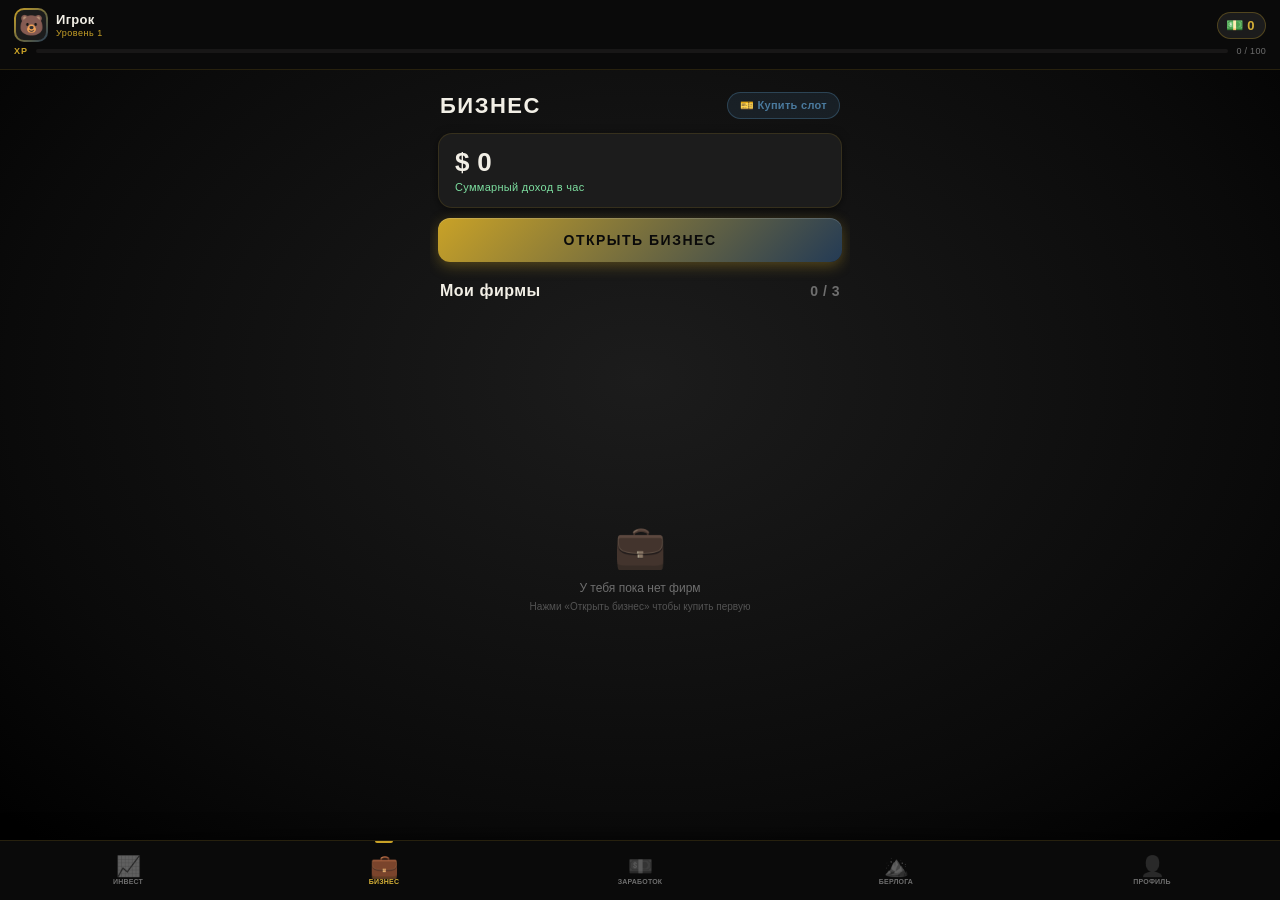
==== business.html @ 8cccb7a0 "Update business.html" ====
<!DOCTYPE html>
<html lang="ru">
<head>
    <meta charset="UTF-8">
    <meta name="viewport" content="width=device-width, initial-scale=1.0, maximum-scale=1.0, user-scalable=no, viewport-fit=cover">
    <title>Бизнес — Лохматый клуб</title>
    <link rel="stylesheet" href="style.css?v=7">
</head>
<body>
    <div id="app">
        <!-- TOP PANEL -->
        <header id="top-panel">
            <div class="top-row">
                <div class="player-info">
                    <div class="avatar">
                        <div class="avatar-inner">🐻</div>
                    </div>
                    <div class="player-name-level">
                        <div class="player-name" id="player-name">Игрок</div>
                        <div class="player-level" id="player-level">Уровень 1</div>
                    </div>
                </div>
                <div class="balance-badge-group">
                    <div class="balance-badge">
                        <span class="wallet-icon">💵</span>
                        <span class="balance-value" id="balance-value">0</span>
                    </div>
                </div>
            </div>
            <div class="xp-row">
                <span class="xp-label">XP</span>
                <div class="xp-bar">
                    <div class="xp-bar-fill" id="xp-fill"></div>
                </div>
                <span class="xp-text" id="xp-text">0 / 100</span>
            </div>
        </header>

        <!-- CONTENT AREA -->
        <main id="content">
            <div id="screen-business" class="screen-content business-screen">

                <div class="biz-header">
                    <div class="biz-title">Бизнес</div>
                    <button class="biz-slot-btn" id="biz-slot-btn">🎫 Купить слот</button>
                </div>

                <div class="biz-income-card">
                    <div class="biz-income-value" id="biz-income">$ 0</div>
                    <div class="biz-income-label">Суммарный доход в час</div>
                </div>

                <button class="biz-open-btn" id="biz-open-btn">Открыть бизнес</button>

                <div class="biz-my-header">
                    <div class="biz-my-title">Мои фирмы</div>
                    <div class="biz-my-count" id="biz-my-count">0 / 3</div>
                </div>

                <div class="biz-companies" id="biz-companies"></div>

            </div>
        </main>

        <!-- BOTTOM NAV -->
        <nav id="bottom-nav">
            <button class="nav-item" data-screen="invest" aria-label="Инвестиции">
                <span class="nav-emoji">📈</span>
                <span class="nav-label">Инвест</span>
            </button>
            <button class="nav-item active" data-screen="business" aria-label="Бизнес">
                <span class="nav-emoji">💼</span>
                <span class="nav-label">Бизнес</span>
            </button>
            <button class="nav-item" data-screen="earn" aria-label="Заработок">
                <span class="nav-emoji">💵</span>
                <span class="nav-label">Заработок</span>
            </button>
            <button class="nav-item" data-screen="berloga" aria-label="Берлога">
                <span class="nav-emoji">🏔️</span>
                <span class="nav-label">Берлога</span>
            </button>
            <button class="nav-item" data-screen="profile" aria-label="Профиль">
                <span class="nav-emoji">👤</span>
                <span class="nav-label">Профиль</span>
            </button>
        </nav>

        <!-- MODAL: CATALOG -->
        <div class="modal-overlay hidden" id="modal-catalog">
            <div class="modal-sheet">
                <div class="modal-header">
                    <div class="modal-title">Открыть бизнес</div>
                    <button class="modal-close" data-close="modal-catalog">✕</button>
                </div>
                <div class="modal-body" id="catalog-list"></div>
            </div>
        </div>

        <!-- MODAL: SLOTS -->
        <div class="modal-overlay hidden" id="modal-slots">
            <div class="modal-sheet">
                <div class="modal-header">
                    <div class="modal-title">Слоты для бизнеса</div>
                    <button class="modal-close" data-close="modal-slots">✕</button>
                </div>
                <div class="modal-body">
                    <div class="slot-info">
                        <div class="slot-info-row">
                            <span>Занято слотов</span>
                            <strong id="slot-used">0 / 3</strong>
                        </div>
                        <div class="slot-info-row">
                            <span>Следующий слот</span>
                            <strong id="slot-next-price">$ 10 000</strong>
                        </div>
                    </div>
                    <button class="slot-buy-btn" id="slot-buy-btn">Купить слот</button>
                </div>
            </div>
        </div>

        <!-- MODAL: UPGRADE -->
        <div class="modal-overlay hidden" id="modal-upgrade">
            <div class="modal-sheet">
                <div class="modal-header">
                    <div class="modal-title" id="upg-title">Фирма</div>
                    <button class="modal-close" data-close="modal-upgrade">✕</button>
                </div>
                <div class="modal-body" id="upg-body"></div>
            </div>
        </div>

    </div>

    <script>
        (function() {
            const PLAYER_KEY = 'lokhmaty_player_v1';
            const BIZ_KEY = 'lokhmaty_business_v2';

            const BUSINESSES = {
                shawarma: {
                    id: 'shawarma', name: 'Шаурмичная', emoji: '🌯', type: 'Общепит',
                    price: 5000, income: 50, maxLevel: 10,
                    upgradeCostMult: 2.2, incomeMult: 1.7,
                },
                taxi: {
                    id: 'taxi', name: 'Таксопарк', emoji: '🚖', type: 'Транспорт',
                    price: 25000, income: 200, maxLevel: 10,
                    upgradeCostMult: 2.2, incomeMult: 1.75,
                },
                hotel: {
                    id: 'hotel', name: 'Отель', emoji: '🏨', type: 'Недвижимость',
                    price: 150000, income: 1200, maxLevel: 10,
                    upgradeCostMult: 2.2, incomeMult: 1.8,
                },
                oil: {
                    id: 'oil', name: 'Нефтевышка', emoji: '🛢️', type: 'Промышленность',
                    price: 800000, income: 6000, maxLevel: 10,
                    upgradeCostMult: 2.2, incomeMult: 1.85,
                },
                it: {
                    id: 'it', name: 'IT-Корпорация', emoji: '💻', type: 'Технологии',
                    price: 5000000, income: 35000, maxLevel: 10,
                    upgradeCostMult: 2.2, incomeMult: 1.9,
                },
            };

            const BASE_SLOTS = 3;
            const MAX_SLOTS = 10;
            function slotPrice(currentSlots) {
                const extra = currentSlots - BASE_SLOTS;
                return 10000 * Math.pow(5, extra);
            }

            const MAX_ACCUM_HOURS = 4;

            function cumulativeXp(level) {
                let total = 0;
                for (let i = 1; i < level; i++) total += i * 100;
                return total;
            }
            function getLevelInfo(totalXp) {
                let level = 1;
                while (cumulativeXp(level + 1) <= totalXp) level++;
                const base = cumulativeXp(level);
                const next = cumulativeXp(level + 1);
                return { level, currentInLevel: totalXp - base, needForLevel: next - base };
            }

            const player = { wallet: 0, ice: 0, totalXp: 0 };
            const biz = {
                slots: BASE_SLOTS,
                owned: {},
            };

            const balanceValue = document.getElementById('balance-value');
            const xpFill = document.getElementById('xp-fill');
            const xpText = document.getElementById('xp-text');
            const playerLevelEl = document.getElementById('player-level');

            const bizIncomeEl = document.getElementById('biz-income');
            const bizMyCountEl = document.getElementById('biz-my-count');
            const bizCompaniesEl = document.getElementById('biz-companies');

            const modalCatalog = document.getElementById('modal-catalog');
            const modalSlots = document.getElementById('modal-slots');
            const modalUpgrade = document.getElementById('modal-upgrade');
            const catalogList = document.getElementById('catalog-list');

            const slotUsedEl = document.getElementById('slot-used');
            const slotNextPriceEl = document.getElementById('slot-next-price');
            const slotBuyBtn = document.getElementById('slot-buy-btn');

            const upgTitleEl = document.getElementById('upg-title');
            const upgBodyEl = document.getElementById('upg-body');

            const navItems = document.querySelectorAll('.nav-item');

            function formatNumber(num) {
                num = Math.floor(num);
                return num.toString().replace(/\B(?=(\d{3})+(?!\d))/g, ' ');
            }

            function formatMoney(num) {
                const n = Math.floor(num).toString().replace(/\B(?=(\d{3})+(?!\d))/g, ' ');
                return '$ ' + n;
            }

            function formatTimer(seconds) {
                if (seconds == null || seconds < 0) return '--:--';
                seconds = Math.max(0, Math.floor(seconds));
                const h = Math.floor(seconds / 3600);
                const m = Math.floor((seconds % 3600) / 60);
                const s = seconds % 60;
                if (h > 0) return h + 'ч ' + String(m).padStart(2, '0') + 'м';
                return String(m).padStart(2, '0') + ':' + String(s).padStart(2, '0');
            }

            function savePlayer() {
                try {
                    localStorage.setItem(PLAYER_KEY, JSON.stringify({
                        wallet: player.wallet, ice: player.ice, totalXp: player.totalXp,
                    }));
                } catch (e) {}
            }
            function saveBiz() {
                try {
                    localStorage.setItem(BIZ_KEY, JSON.stringify({
                        slots: biz.slots, owned: biz.owned,
                    }));
                } catch (e) {}
            }
            function loadAll() {
                try {
                    const rawP = localStorage.getItem(PLAYER_KEY);
                    if (rawP) {
                        const p = JSON.parse(rawP);
                        if (typeof p.wallet === 'number') player.wallet = p.wallet;
                        if (typeof p.ice === 'number') player.ice = p.ice;
                        if (typeof p.totalXp === 'number') player.totalXp = p.totalXp;
                    }
                    const rawB = localStorage.getItem(BIZ_KEY);
                    if (rawB) {
                        const b = JSON.parse(rawB);
                        if (typeof b.slots === 'number') biz.slots = b.slots;
                        if (b.owned && typeof b.owned === 'object') biz.owned = b.owned;
                    }
                } catch (e) {}
            }

            function ownedCount() { return Object.keys(biz.owned).length; }

            function incomeOf(id) {
                const cfg = BUSINESSES[id];
                const lvl = biz.owned[id]?.level || 1;
                return cfg.income * Math.pow(cfg.incomeMult, lvl - 1);
            }

            function incomePerHour() {
                let total = 0;
                for (const id in biz.owned) total += incomeOf(id);
                return total;
            }

            function upgradePrice(id) {
                const cfg = BUSINESSES[id];
                const lvl = biz.owned[id]?.level || 1;
                return Math.floor(cfg.price * Math.pow(cfg.upgradeCostMult, lvl) * 0.5);
            }

            function tickFirm(id) {
                const data = biz.owned[id];
                if (!data) return;
                const now = Date.now();
                const elapsedSec = (now - data.lastUpdate) / 1000;
                const incomePerSec = incomeOf(id) / 3600;
                const maxAccum = incomeOf(id) * MAX_ACCUM_HOURS;

                data.pending = Math.min(data.pending + incomePerSec * elapsedSec, maxAccum);
                data.lastUpdate = now;
            }

            function tickAllFirms() {
                for (const id in biz.owned) tickFirm(id);
            }

            function renderTop() {
                balanceValue.textContent = formatNumber(player.wallet);
                const info = getLevelInfo(player.totalXp);
                const percent = Math.min((info.currentInLevel / info.needForLevel) * 100, 100);
                xpFill.style.width = percent + '%';
                xpText.textContent = formatNumber(info.currentInLevel) + ' / ' + formatNumber(info.needForLevel);
                playerLevelEl.textContent = 'Уровень ' + info.level;
            }

            function renderBusiness() {
                bizIncomeEl.textContent = formatMoney(incomePerHour());
                bizMyCountEl.textContent = ownedCount() + ' / ' + biz.slots;

                bizCompaniesEl.innerHTML = '';
                const owned = Object.keys(biz.owned);

                if (owned.length === 0) {
                    const empty = document.createElement('div');
                    empty.className = 'biz-empty';
                    empty.innerHTML = '<div class="biz-empty-emoji">💼</div><div>У тебя пока нет фирм</div><div class="biz-empty-hint">Нажми «Открыть бизнес» чтобы купить первую</div>';
                    bizCompaniesEl.appendChild(empty);
                    return;
                }

                owned.forEach(id => bizCompaniesEl.appendChild(createOwnedCard(id)));
            }

            function createOwnedCard(id) {
                const cfg = BUSINESSES[id];
                const data = biz.owned[id];
                const income = incomeOf(id);
                const maxAccum = income * MAX_ACCUM_HOURS;
                const pending = Math.floor(data.pending);
                const filled = data.pending >= maxAccum;
                const timeToFull = filled ? 0 : (maxAccum - data.pending) / (income / 3600);

                const card = document.createElement('div');
                card.className = 'biz-card';
                card.dataset.id = id;
                card.innerHTML =
                    '<div class="biz-card-icon">' + cfg.emoji + '</div>' +
                    '<div class="biz-card-info">' +
                        '<div class="biz-card-name">' + cfg.name + '</div>' +
                        '<div class="biz-card-type">Ур. ' + data.level + ' / ' + cfg.maxLevel + ' · ' + formatMoney(income) + '/час</div>' +
                        '<div class="biz-card-pending">' +
                            '<span class="biz-pending-val">' + formatMoney(pending) + '</span>' +
                            '<span class="biz-pending-timer">' + (filled ? 'ЗАПОЛНЕНО' : 'через ' + formatTimer(timeToFull)) + '</span>' +
                        '</div>' +
                    '</div>' +
                    '<button class="biz-collect-btn" data-collect="' + id + '"' + (pending <= 0 ? ' disabled' : '') + '>' +
                        (pending > 0 ? 'Собрать' : '—') +
                    '</button>';
                return card;
            }

            function renderCatalog() {
                catalogList.innerHTML = '';
                const freeSlots = biz.slots - ownedCount();

                Object.values(BUSINESSES).forEach(cfg => {
                    const owned = !!biz.owned[cfg.id];

                    const card = document.createElement('div');
                    card.className = 'cat-card' + (owned ? ' owned' : '');

                    let btnText, btnClass = 'cat-buy-btn';
                    if (owned) {
                        btnText = '✓ Куплено';
                        btnClass += ' owned';
                    } else if (freeSlots <= 0) {
                        btnText = 'Нет слотов';
                        btnClass += ' disabled';
                    } else if (player.wallet < cfg.price) {
                        btnText = 'Купить · ' + formatMoney(cfg.price);
                        btnClass += ' disabled';
                    } else {
                        btnText = 'Купить · ' + formatMoney(cfg.price);
                    }

                    card.innerHTML =
                        '<div class="cat-icon">' + cfg.emoji + '</div>' +
                        '<div class="cat-info">' +
                            '<div class="cat-name">' + cfg.name + '</div>' +
                            '<div class="cat-type">' + cfg.type + '</div>' +
                            '<div class="cat-income">' + formatMoney(cfg.income) + ' <span>в час</span></div>' +
                        '</div>' +
                        '<button class="' + btnClass + '" data-buy="' + cfg.id + '">' + btnText + '</button>';

                    catalogList.appendChild(card);
                });
            }

            function renderUpgrade(id) {
                const cfg = BUSINESSES[id];
                const data = biz.owned[id];
                if (!data) return;

                const lvl = data.level;
                const nextLvl = lvl + 1;
                const isMax = lvl >= cfg.maxLevel;
                const curIncome = incomeOf(id);
                const nextIncome = isMax ? curIncome : cfg.income * Math.pow(cfg.incomeMult, nextLvl - 1);
                const price = isMax ? 0 : upgradePrice(id);
                const canUpgrade = !isMax && player.wallet >= price;

                upgTitleEl.textContent = cfg.emoji + ' ' + cfg.name;

                let html = '';
                html += '<div class="upg-hero">';
                html += '<div class="upg-icon">' + cfg.emoji + '</div>';
                html += '<div class="upg-level">Уровень ' + lvl + ' / ' + cfg.maxLevel + '</div>';
                html += '</div>';

                html += '<div class="upg-stats">';
                html += '<div class="upg-stat"><span>Доход сейчас</span><strong>' + formatMoney(curIncome) + '/час</strong></div>';
                if (!isMax) {
                    html += '<div class="upg-stat next"><span>Доход после</span><strong>' + formatMoney(nextIncome) + '/час</strong></div>';
                }
                html += '</div>';

                if (isMax) {
                    html += '<div class="upg-max">Максимальный уровень</div>';
                } else {
                    html += '<button class="upg-buy-btn' + (canUpgrade ? '' : ' disabled') + '" id="upg-buy-btn"' + (canUpgrade ? '' : ' disabled') + '>Улучшить · ' + formatMoney(price) + '</button>';
                }

                upgBodyEl.innerHTML = html;

                if (!isMax) {
                    const btn = document.getElementById('upg-buy-btn');
                    btn.addEventListener('click', function() {
                        if (!canUpgrade) {
                            this.classList.add('shake');
                            setTimeout(() => this.classList.remove('shake'), 400);
                            return;
                        }
                        tickFirm(id);
                        player.wallet -= price;
                        biz.owned[id].level = nextLvl;
                        savePlayer(); saveBiz();
                        renderTop(); renderBusiness();
                        renderUpgrade(id);
                    });
                }
            }

            function openUpgrade(id) {
                if (!biz.owned[id]) return;
                renderUpgrade(id);
                openModal('modal-upgrade');
            }

            function buyBusiness(id) {
                const cfg = BUSINESSES[id];
                if (!cfg || biz.owned[id]) return;
                if (player.wallet < cfg.price) return;
                if (biz.slots - ownedCount() <= 0) return;

                player.wallet -= cfg.price;
                biz.owned[id] = {
                    level: 1,
                    pending: 0,
                    lastUpdate: Date.now(),
                };
                savePlayer(); saveBiz();
                renderTop(); renderBusiness(); renderCatalog();
            }

            function buySlot() {
                if (biz.slots >= MAX_SLOTS) return;
                const price = slotPrice(biz.slots);
                if (player.wallet < price) {
                    slotBuyBtn.classList.add('shake');
                    setTimeout(() => slotBuyBtn.classList.remove('shake'), 400);
                    return;
                }
                player.wallet -= price;
                biz.slots += 1;
                savePlayer(); saveBiz();
                renderTop(); renderBusiness(); renderSlots();
            }

            function collect(id) {
                const data = biz.owned[id];
                if (!data) return;
                tickFirm(id);
                const amount = Math.floor(data.pending);
                if (amount <= 0) return;
                data.pending -= amount;
                player.wallet += amount;
                savePlayer(); saveBiz();
                renderTop(); renderBusiness();

                const card = bizCompaniesEl.querySelector('[data-id="' + id + '"]');
                if (card) {
                    const rect = card.getBoundingClientRect();
                    const el = document.createElement('div');
                    el.className = 'biz-float';
                    el.textContent = '+' + formatMoney(amount);
                    el.style.left = (rect.left + rect.width / 2) + 'px';
                    el.style.top = (rect.top + 20) + 'px';
                    document.body.appendChild(el);
                    setTimeout(() => el.remove(), 1100);
                }
            }

            function openModal(id) { document.getElementById(id).classList.remove('hidden'); }
            function closeModal(id) { document.getElementById(id).classList.add('hidden'); }

            document.getElementById('biz-open-btn').addEventListener('click', function() {
                renderCatalog(); openModal('modal-catalog');
            });
            document.getElementById('biz-slot-btn').addEventListener('click', function() {
                renderSlots(); openModal('modal-slots');
            });
            document.querySelectorAll('[data-close]').forEach(btn => {
                btn.addEventListener('click', function() { closeModal(this.dataset.close); });
            });
            document.querySelectorAll('.modal-overlay').forEach(overlay => {
                overlay.addEventListener('click', function(e) {
                    if (e.target === this) this.classList.add('hidden');
                });
            });

            catalogList.addEventListener('click', function(e) {
                const btn = e.target.closest('[data-buy]');
                if (!btn) return;
                if (btn.classList.contains('disabled') || btn.classList.contains('owned')) return;
                buyBusiness(btn.dataset.buy);
            });

            slotBuyBtn.addEventListener('click', buySlot);

            bizCompaniesEl.addEventListener('click', function(e) {
                const collectBtn = e.target.closest('[data-collect]');
                if (collectBtn) {
                    if (!collectBtn.disabled) collect(collectBtn.dataset.collect);
                    return;
                }
                const card = e.target.closest('.biz-card');
                if (card) openUpgrade(card.dataset.id);
            });

            function renderSlots() {
                slotUsedEl.textContent = ownedCount() + ' / ' + biz.slots;
                if (biz.slots >= MAX_SLOTS) {
                    slotNextPriceEl.textContent = 'МАКС';
                    slotBuyBtn.disabled = true;
                    slotBuyBtn.textContent = 'Максимум слотов';
                } else {
                    const price = slotPrice(biz.slots);
                    slotNextPriceEl.textContent = formatMoney(price);
                    slotBuyBtn.disabled = player.wallet < price;
                    slotBuyBtn.textContent = 'Купить слот · ' + formatMoney(price);
                }
            }

            navItems.forEach(item => {
                const go = function(e) {
                    e.preventDefault();
                    tickAllFirms();
                    saveBiz(); savePlayer();

                    const screen = this.dataset.screen;
                    if (screen === 'business') return;

                    if (screen === 'berloga') {
                        window.location.href = 'index.html';
                        return;
                    }
                    if (screen === 'earn') {
                        window.location.href = 'index.html#earn';
                        return;
                    }
                    if (screen === 'invest') {
                        window.location.href = 'index.html#invest';
                        return;
                    }
                    if (screen === 'profile') {
                        window.location.href = 'index.html#profile';
                        return;
                    }
                };
                item.addEventListener('click', go);
                item.addEventListener('touchstart', function(e) {
                    e.preventDefault();
                    go.call(this, e);
                }, { passive: false });
            });

            function init() {
                loadAll();
                tickAllFirms();
                saveBiz();
                renderTop();
                renderBusiness();
            }
            init();

            setInterval(function() {
                tickAllFirms();
                renderBusiness();
                saveBiz();
            }, 1000);

            setInterval(function() {
                tickAllFirms();
                saveBiz(); savePlayer();
            }, 10000);

            document.addEventListener('visibilitychange', function() {
                if (document.visibilityState === 'hidden') {
                    tickAllFirms();
                    saveBiz(); savePlayer();
                } else {
                    loadAll();
                    tickAllFirms();
                    renderTop();
                    renderBusiness();
                }
            });

            window.addEventListener('beforeunload', function() {
                tickAllFirms();
                saveBiz(); savePlayer();
            });

            function handleSafeArea() {
                const bottomNav = document.getElementById('bottom-nav');
                const safeBottom = getComputedStyle(document.documentElement)
                    .getPropertyValue('env(safe-area-inset-bottom)');
                if (safeBottom && safeBottom !== '0px') {
                    bottomNav.style.paddingBottom = safeBottom;
                }
            }
            if (window.visualViewport) {
                window.visualViewport.addEventListener('resize', handleSafeArea);
            }
            handleSafeArea();

            document.addEventListener('touchmove', function(e) {
                e.preventDefault();
            }, { passive: false });
        })();
    </script>
</body>
</html>
---- style.css ----
:root {
    --bg-primary: #0A0A0A;
    --bg-secondary: #1C1C1C;
    --bg-card: #1C1C1C;
    --bg-panel: #0A0A0A;
    --text-primary: #F2EFE6;
    --text-secondary: #C9A227;
    --text-muted: #6E6E6E;
    --accent-orange: #C9A227;
    --accent-orange-light: #D4AF37;
    --accent-orange-dark: #A88920;
    --accent-green: #1B2A41;
    --accent-green-light: #243B55;
    --accent-green-dark: #152238;
    --accent-blue: #243B55;
    --accent-blue-light: #4A7A9E;
    --accent-blue-dark: #1B2A41;
    --accent-brown: #5C4033;
    --accent-brown-dark: #3E2723;
    --gradient-accent: linear-gradient(135deg, #C9A227, #243B55);
    --border-radius: 16px;
    --border-radius-sm: 10px;
    --shadow-card: 0 8px 24px rgba(0, 0, 0, 0.5);
    --shadow-bottom: 0 -4px 20px rgba(0, 0, 0, 0.6);
    --font-size-xs: 9px;
    --font-size-sm: 11px;
    --font-size-md: 13px;
    --font-size-lg: 15px;
    --font-size-xl: 18px;
    --font-size-xxl: 22px;
    --bottom-nav-height: 60px;
    --top-panel-height: 70px;
}

* {
    margin: 0;
    padding: 0;
    box-sizing: border-box;
    -webkit-tap-highlight-color: transparent;
    user-select: none;
    -webkit-user-select: none;
}

html,
body {
    height: 100%;
    height: 100dvh;
    width: 100%;
    overflow: hidden;
    font-family: -apple-system, BlinkMacSystemFont, 'Segoe UI', Roboto, 'Helvetica Neue', Arial, sans-serif;
    background: var(--bg-primary);
    color: var(--text-primary);
    position: fixed;
    top: 0;
    left: 0;
    overscroll-behavior: none;
    -webkit-overflow-scrolling: none;
}

#app {
    display: flex;
    flex-direction: column;
    height: 100vh;
    height: 100dvh;
    height: -webkit-fill-available;
    width: 100vw;
    max-width: 100%;
    max-height: 100%;
    background: var(--bg-primary);
    position: relative;
    overflow: hidden;
}

/* ====== TOP PANEL ====== */
#top-panel {
    display: flex;
    flex-direction: column;
    background: var(--bg-panel);
    border-bottom: 1px solid rgba(201, 162, 39, 0.15);
    padding: 8px 14px 8px 14px;
    padding-top: max(8px, env(safe-area-inset-top, 0px));
    flex-shrink: 0;
    z-index: 10;
    min-height: var(--top-panel-height);
}

.top-row {
    display: flex;
    align-items: center;
    justify-content: space-between;
    gap: 10px;
}

.player-info {
    display: flex;
    align-items: center;
    gap: 8px;
    min-width: 0;
    flex-shrink: 1;
}

.avatar {
    width: 34px;
    height: 34px;
    border-radius: var(--border-radius-sm);
    background: var(--gradient-accent);
    padding: 2px;
    flex-shrink: 0;
    display: flex;
    align-items: center;
    justify-content: center;
}

.avatar-inner {
    width: 100%;
    height: 100%;
    border-radius: calc(var(--border-radius-sm) - 2px);
    background: var(--bg-card);
    display: flex;
    align-items: center;
    justify-content: center;
    overflow: hidden;
    font-size: 20px;
    line-height: 1;
}

.player-name-level { min-width: 0; }

.player-name {
    font-size: var(--font-size-md);
    font-weight: 600;
    color: var(--text-primary);
    white-space: nowrap;
    overflow: hidden;
    text-overflow: ellipsis;
    letter-spacing: 0.3px;
}

.player-level {
    font-size: var(--font-size-xs);
    color: var(--text-secondary);
    margin-top: 1px;
    letter-spacing: 0.5px;
}

.balance-badge-group {
    display: flex;
    align-items: center;
    gap: 6px;
    flex-shrink: 0;
}

.balance-badge {
    display: flex;
    align-items: center;
    gap: 4px;
    background: var(--bg-card);
    border: 1px solid rgba(201, 162, 39, 0.3);
    border-radius: 20px;
    padding: 5px 10px 5px 8px;
    flex-shrink: 0;
    transition: all 0.2s ease;
}

.balance-badge.ice { border-color: rgba(74, 122, 158, 0.5); }

.balance-badge .wallet-icon {
    font-size: 14px;
    line-height: 1;
    flex-shrink: 0;
    display: flex;
    align-items: center;
    justify-content: center;
}

.balance-badge .balance-value {
    font-size: var(--font-size-md);
    font-weight: 700;
    color: var(--accent-orange-light);
    letter-spacing: 0.5px;
    transition: transform 0.25s ease, color 0.25s ease;
}

.balance-badge.ice .balance-value { color: var(--accent-blue-light); }

.balance-badge.ice.bump .balance-value {
    transform: scale(1.25);
    color: #7DD8FF;
}

.xp-row {
    display: flex;
    align-items: center;
    gap: 8px;
    width: 100%;
    margin-top: 4px;
}

.xp-label {
    font-size: var(--font-size-xs);
    font-weight: 700;
    color: var(--text-secondary);
    letter-spacing: 1px;
    flex-shrink: 0;
}

.xp-bar {
    flex: 1;
    height: 4px;
    background: rgba(242, 239, 230, 0.06);
    border-radius: 2px;
    overflow: hidden;
    position: relative;
}

.xp-bar-fill {
    height: 100%;
    background: var(--gradient-accent);
    border-radius: 2px;
    transition: width 0.5s ease;
    width: 0%;
}

.xp-text {
    font-size: var(--font-size-xs);
    color: var(--text-muted);
    flex-shrink: 0;
    white-space: nowrap;
    letter-spacing: 0.3px;
}

/* ====== CONTENT AREA ====== */
#content {
    flex: 1 1 0;
    display: flex;
    align-items: stretch;
    justify-content: center;
    overflow: hidden;
    position: relative;
    background: radial-gradient(ellipse at 50% 40%, #1C1C1C 0%, #0A0A0A 70%, #000000 100%);
    padding: 8px 10px;
    min-height: 0;
}

/* ====== BERLOGA SCREEN ====== */
#screen-berloga {
    display: flex;
    flex-direction: column;
    width: 100%;
    height: 100%;
    max-width: 420px;
    gap: 8px;
    overflow: hidden;
    min-height: 0;
}

.berloga-top-block {
    flex: 1 1 0;
    min-height: 0;
    position: relative;
}

.yeti-image-block {
    width: 100%;
    height: 100%;
    border-radius: var(--border-radius);
    overflow: hidden;
    background: var(--bg-card);
}

.yeti-image-block img {
    width: 100%;
    height: 100%;
    object-fit: contain;
    display: block;
    pointer-events: none;
    -webkit-user-drag: none;
    user-drag: none;
    background: #0A0A0A;
}

.stats-row {
    position: absolute;
    bottom: 0;
    left: 0;
    right: 0;
    display: flex;
    gap: 6px;
    padding: 10px;
    z-index: 5;
}

.stat-block {
    background: rgba(28, 28, 28, 0.85);
    backdrop-filter: blur(8px);
    -webkit-backdrop-filter: blur(8px);
    border-radius: var(--border-radius-sm);
    padding: 6px 10px;
    display: flex;
    align-items: center;
    gap: 6px;
    border: 1px solid rgba(201, 162, 39, 0.25);
    flex: 1;
    min-width: 0;
    justify-content: center;
}

.stat-block .stat-emoji {
    font-size: 16px;
    line-height: 1;
    flex-shrink: 0;
    filter: drop-shadow(0 0 2px rgba(0, 0, 0, 0.6));
}

.stat-block .stat-value {
    font-size: var(--font-size-sm);
    font-weight: 700;
    color: var(--text-primary);
    letter-spacing: 0.3px;
}

.stat-block.energy .stat-value { color: var(--accent-orange-light); }
.stat-block.frost .stat-value { color: var(--accent-blue-light); }
.stat-block.paw .stat-value { color: var(--accent-brown); }

.berloga-buttons-block {
    flex: 1 1 0;
    min-height: 0;
    display: flex;
    flex-direction: column;
}

.berloga-buttons-grid {
    display: grid;
    grid-template-columns: repeat(3, minmax(0, 1fr));
    grid-template-rows: repeat(3, minmax(0, 1fr));
    gap: 6px;
    flex: 1 1 0;
    min-height: 0;
}

.berloga-btn {
    background: var(--bg-card);
    border-radius: 12px;
    box-shadow: 0 2px 10px rgba(0, 0, 0, 0.5);
    border: 1px solid rgba(201, 162, 39, 0.1);
    display: flex;
    flex-direction: column;
    align-items: center;
    justify-content: center;
    gap: 4px;
    cursor: default;
    transition: transform 0.15s ease, background 0.15s ease;
    padding: 6px;
    min-height: 0;
    min-width: 0;
    overflow: hidden;
    text-decoration: none;
    color: inherit;
}

.berloga-btn:active {
    transform: scale(0.96);
    background: var(--bg-secondary);
}

.berloga-btn .btn-emoji {
    font-size: 32px;
    line-height: 1;
    flex-shrink: 0;
    filter: drop-shadow(0 2px 4px rgba(0, 0, 0, 0.6));
}

.berloga-btn .btn-label {
    font-size: 11px;
    font-weight: 600;
    color: var(--text-primary);
    letter-spacing: 0.2px;
    text-align: center;
    line-height: 1.15;
    white-space: nowrap;
    overflow: hidden;
    text-overflow: ellipsis;
    max-width: 100%;
}

.ice-generator {
    grid-column: 1 / -1;
    appearance: none;
    -webkit-tap-highlight-color: transparent;
    outline: none;
    font-family: inherit;
    cursor: pointer;
    width: 100%;
    text-decoration: none;
    color: inherit;
    touch-action: manipulation;
}

/* ====== PLACEHOLDER SCREENS ====== */
.screen-placeholder {
    display: flex;
    flex-direction: column;
    align-items: center;
    justify-content: center;
    width: 100%;
    height: 100%;
    gap: 12px;
    padding: 20px;
}

.placeholder-card {
    background: var(--bg-card);
    border-radius: var(--border-radius);
    padding: 28px 22px;
    text-align: center;
    box-shadow: var(--shadow-card);
    border: 1px solid rgba(201, 162, 39, 0.12);
    max-width: 280px;
    width: 100%;
}

.placeholder-card .icon {
    font-size: 48px;
    line-height: 1;
    margin: 0 auto 12px;
    display: flex;
    align-items: center;
    justify-content: center;
    filter: drop-shadow(0 2px 6px rgba(0, 0, 0, 0.6));
}

.placeholder-card .title {
    font-size: var(--font-size-xl);
    font-weight: 700;
    color: var(--text-primary);
    margin-bottom: 6px;
    letter-spacing: 0.3px;
}

.placeholder-card .subtitle {
    font-size: var(--font-size-sm);
    color: var(--text-secondary);
    line-height: 1.5;
    letter-spacing: 0.3px;
}

/* ====== EARN SCREEN ====== */
.earn-screen {
    display: flex;
    flex-direction: column;
    width: 100%;
    height: 100%;
    max-width: 420px;
    padding: 4px 8px;
    gap: 12px;
    overflow: hidden;
    min-height: 0;
}

.earn-topbar {
    display: flex;
    align-items: center;
    justify-content: space-between;
    gap: 8px;
    padding: 6px 2px 4px;
    flex-shrink: 0;
}

.earn-title {
    font-size: 22px;
    font-weight: 800;
    color: var(--text-primary);
    letter-spacing: 1.5px;
    text-transform: uppercase;
}

.earn-ice-badge {
    display: flex;
    align-items: center;
    gap: 6px;
    background: var(--bg-card);
    border: 1px solid rgba(74, 122, 158, 0.4);
    border-radius: 20px;
    padding: 5px 12px 5px 10px;
    flex-shrink: 0;
    white-space: nowrap;
}

.earn-ice-emoji {
    font-size: 14px;
    line-height: 1;
}

.earn-ice-value {
    font-size: 14px;
    font-weight: 800;
    color: var(--accent-blue-light);
    letter-spacing: 0.3px;
}

/* ====== QUICK RACE BUTTON ====== */
.quick-race-btn {
    display: flex;
    align-items: center;
    justify-content: center;
    gap: 8px;
    padding: 14px 18px;
    border-radius: 12px;
    background: linear-gradient(135deg, #C9A227, #A88920);
    color: #0A0A0A;
    font-size: 14px;
    font-weight: 800;
    letter-spacing: 1.5px;
    text-transform: uppercase;
    text-decoration: none;
    cursor: pointer;
    box-shadow: 0 4px 14px rgba(201, 162, 39, 0.4), inset 0 1px 0 rgba(255, 255, 255, 0.15);
    transition: transform 0.12s ease, box-shadow 0.2s ease;
    touch-action: manipulation;
    -webkit-tap-highlight-color: transparent;
    width: 100%;
    flex-shrink: 0;
}

.quick-race-btn:active {
    transform: scale(0.97);
    box-shadow: 0 2px 8px rgba(201, 162, 39, 0.3);
}

.quick-race-emoji { font-size: 18px; line-height: 1; }

/* ====== BUSINESS SCREEN ====== */
.business-screen {
    display: flex;
    flex-direction: column;
    width: 100%;
    height: 100%;
    max-width: 420px;
    padding: 4px 8px;
    gap: 10px;
    overflow: hidden;
    min-height: 0;
}

.biz-header {
    display: flex;
    align-items: center;
    justify-content: space-between;
    gap: 8px;
    padding: 6px 2px 4px;
    flex-shrink: 0;
}

.biz-title {
    font-size: 22px;
    font-weight: 800;
    color: var(--text-primary);
    letter-spacing: 1.5px;
    text-transform: uppercase;
}

.biz-slot-btn {
    appearance: none;
    cursor: pointer;
    font-family: inherit;
    padding: 6px 12px;
    border-radius: 20px;
    background: rgba(74, 122, 158, 0.15);
    border: 1px solid rgba(74, 122, 158, 0.4);
    color: var(--accent-blue-light);
    font-size: 11px;
    font-weight: 700;
    letter-spacing: 0.3px;
    transition: all 0.15s ease;
    flex-shrink: 0;
    white-space: nowrap;
    touch-action: manipulation;
    -webkit-tap-highlight-color: transparent;
}

.biz-slot-btn:active {
    transform: scale(0.96);
    background: rgba(74, 122, 158, 0.25);
}

.biz-income-card {
    background: var(--bg-card);
    border: 1px solid rgba(201, 162, 39, 0.15);
    border-radius: 14px;
    padding: 14px 16px;
    display: flex;
    flex-direction: column;
    gap: 4px;
    flex-shrink: 0;
    box-shadow: 0 2px 10px rgba(0, 0, 0, 0.5);
}

.biz-income-value {
    font-size: 26px;
    font-weight: 800;
    color: var(--text-primary);
    letter-spacing: 0.3px;
    white-space: nowrap;
    overflow: hidden;
    text-overflow: ellipsis;
    line-height: 1.1;
}

.biz-income-label {
    font-size: 11px;
    font-weight: 500;
    color: #7DDFA0;
    letter-spacing: 0.3px;
}

.biz-open-btn {
    appearance: none;
    outline: none;
    cursor: pointer;
    font-family: inherit;
    width: 100%;
    padding: 14px 18px;
    border-radius: 12px;
    border: none;
    background: var(--gradient-accent);
    color: #0A0A0A;
    font-size: 14px;
    font-weight: 800;
    letter-spacing: 1.5px;
    text-transform: uppercase;
    box-shadow: 0 4px 14px rgba(201, 162, 39, 0.35), inset 0 1px 0 rgba(255, 255, 255, 0.15);
    transition: transform 0.12s ease, box-shadow 0.2s ease;
    flex-shrink: 0;
    touch-action: manipulation;
    -webkit-tap-highlight-color: transparent;
}

.biz-open-btn:active {
    transform: scale(0.97);
    box-shadow: 0 2px 8px rgba(201, 162, 39, 0.25);
}

.biz-my-header {
    display: flex;
    align-items: center;
    justify-content: space-between;
    gap: 8px;
    padding: 10px 2px 4px;
    flex-shrink: 0;
}

.biz-my-title {
    font-size: 16px;
    font-weight: 800;
    color: var(--text-primary);
    letter-spacing: 0.5px;
}

.biz-my-count {
    font-size: 14px;
    font-weight: 700;
    color: var(--text-muted);
    letter-spacing: 0.5px;
}

.biz-companies {
    flex: 1 1 0;
    min-height: 0;
    overflow-y: auto;
    display: flex;
    flex-direction: column;
    gap: 8px;
    padding-bottom: 4px;
    -webkit-overflow-scrolling: touch;
    overscroll-behavior: contain;
}

.biz-empty {
    flex: 1;
    display: flex;
    flex-direction: column;
    align-items: center;
    justify-content: center;
    gap: 6px;
    text-align: center;
    color: var(--text-muted);
    font-size: 12px;
    padding: 20px;
}

.biz-empty-emoji {
    font-size: 42px;
    filter: grayscale(0.6) brightness(0.7);
    margin-bottom: 4px;
}

.biz-empty-hint {
    font-size: 10px;
    color: var(--text-muted);
    opacity: 0.7;
}

.biz-card {
    background: var(--bg-card);
    border: 1px solid rgba(201, 162, 39, 0.15);
    border-radius: 12px;
    padding: 10px 12px;
    display: grid;
    grid-template-columns: 44px 1fr auto;
    gap: 10px;
    align-items: center;
    box-shadow: 0 2px 10px rgba(0, 0, 0, 0.5);
    flex-shrink: 0;
    cursor: pointer;
    transition: transform 0.15s ease, background 0.15s ease;
}

.biz-card:active {
    transform: scale(0.99);
    background: var(--bg-secondary);
}

.biz-card-icon {
    width: 44px;
    height: 44px;
    border-radius: 10px;
    background: var(--bg-secondary);
    border: 1px solid rgba(201, 162, 39, 0.2);
    display: flex;
    align-items: center;
    justify-content: center;
    font-size: 22px;
    flex-shrink: 0;
}

.biz-card-info {
    flex: 1;
    min-width: 0;
    display: flex;
    flex-direction: column;
    gap: 2px;
}

.biz-card-name {
    font-size: 13px;
    font-weight: 800;
    color: var(--text-primary);
    white-space: nowrap;
    overflow: hidden;
    text-overflow: ellipsis;
}

.biz-card-type {
    font-size: 10px;
    color: var(--text-muted);
    letter-spacing: 0.3px;
}

.biz-card-pending {
    display: flex;
    align-items: center;
    gap: 6px;
    margin-top: 3px;
    flex-wrap: wrap;
}

.biz-pending-val {
    font-size: 12px;
    font-weight: 800;
    color: #7DDFA0;
    letter-spacing: 0.2px;
}

.biz-pending-timer {
    font-size: 9px;
    color: var(--text-muted);
    letter-spacing: 0.3px;
}

.biz-collect-btn {
    appearance: none;
    cursor: pointer;
    font-family: inherit;
    padding: 8px 12px;
    border-radius: 10px;
    background: linear-gradient(135deg, #7DDFA0, #4FB47C);
    color: #0A2A1A;
    font-size: 11px;
    font-weight: 900;
    letter-spacing: 0.3px;
    border: none;
    white-space: nowrap;
    transition: all 0.15s ease;
    touch-action: manipulation;
    -webkit-tap-highlight-color: transparent;
    flex-shrink: 0;
    min-width: 84px;
    text-align: center;
}

.biz-collect-btn:active:not(:disabled) { transform: scale(0.94); }

.biz-collect-btn:disabled {
    background: var(--bg-secondary);
    color: var(--text-muted);
    border: 1px solid rgba(255, 255, 255, 0.06);
    cursor: not-allowed;
    min-width: 60px;
}

.biz-float {
    position: fixed;
    pointer-events: none;
    font-size: 17px;
    font-weight: 900;
    color: #7DDFA0;
    text-shadow: 0 0 12px rgba(125, 223, 160, 0.9), 0 2px 6px rgba(0, 0, 0, 0.6);
    z-index: 9999;
    transform: translate(-50%, 0);
    animation: biz-float-up 1.1s ease-out forwards;
}

@keyframes biz-float-up {
    0%   { opacity: 0; transform: translate(-50%, 10px) scale(0.9); }
    20%  { opacity: 1; transform: translate(-50%, -6px) scale(1.1); }
    100% { opacity: 0; transform: translate(-50%, -70px) scale(0.95); }
}

/* ====== MODAL OVERLAY ====== */
.modal-overlay {
    position: fixed;
    inset: 0;
    background: rgba(0, 0, 0, 0.75);
    backdrop-filter: blur(4px);
    -webkit-backdrop-filter: blur(4px);
    z-index: 100;
    display: flex;
    align-items: flex-end;
    justify-content: center;
    animation: modal-fade-in 0.2s ease-out;
}

.modal-overlay.hidden { display: none !important; }

@keyframes modal-fade-in {
    from { opacity: 0; }
    to   { opacity: 1; }
}

.modal-sheet {
    width: 100%;
    max-width: 480px;
    max-height: 85vh;
    background: var(--bg-panel);
    border-top-left-radius: 20px;
    border-top-right-radius: 20px;
    border-top: 1px solid rgba(201, 162, 39, 0.25);
    box-shadow: 0 -10px 40px rgba(0, 0, 0, 0.7);
    display: flex;
    flex-direction: column;
    overflow: hidden;
    animation: modal-slide-up 0.25s ease-out;
    padding-bottom: env(safe-area-inset-bottom, 0px);
}

@keyframes modal-slide-up {
    from { transform: translateY(30px); opacity: 0; }
    to   { transform: translateY(0);    opacity: 1; }
}

.modal-header {
    display: flex;
    align-items: center;
    justify-content: space-between;
    padding: 14px 18px 12px;
    border-bottom: 1px solid rgba(201, 162, 39, 0.12);
    flex-shrink: 0;
}

.modal-title {
    font-size: 16px;
    font-weight: 800;
    color: var(--text-primary);
    letter-spacing: 0.5px;
    text-transform: uppercase;
}

.modal-close {
    appearance: none;
    cursor: pointer;
    background: rgba(255, 255, 255, 0.06);
    border: 1px solid rgba(255, 255, 255, 0.1);
    color: var(--text-primary);
    width: 30px;
    height: 30px;
    border-radius: 50%;
    font-size: 13px;
    font-weight: 700;
    display: flex;
    align-items: center;
    justify-content: center;
    transition: all 0.15s ease;
    touch-action: manipulation;
    -webkit-tap-highlight-color: transparent;
    flex-shrink: 0;
}

.modal-close:active {
    transform: scale(0.9);
    background: rgba(255, 255, 255, 0.12);
}

.modal-body {
    flex: 1 1 auto;
    overflow-y: auto;
    padding: 14px 18px 20px;
    -webkit-overflow-scrolling: touch;
    overscroll-behavior: contain;
}

/* ====== CATALOG CARDS ====== */
.cat-card {
    background: var(--bg-card);
    border: 1px solid rgba(201, 162, 39, 0.15);
    border-radius: 14px;
    padding: 12px 14px;
    display: grid;
    grid-template-columns: 48px 1fr auto;
    gap: 12px;
    align-items: center;
    margin-bottom: 10px;
    box-shadow: 0 2px 10px rgba(0, 0, 0, 0.4);
    transition: all 0.15s ease;
}

.cat-card:last-child { margin-bottom: 0; }

.cat-card.owned {
    border-color: rgba(125, 223, 160, 0.4);
    background: rgba(125, 223, 160, 0.05);
}

.cat-icon {
    width: 48px;
    height: 48px;
    border-radius: 12px;
    background: var(--bg-secondary);
    border: 1px solid rgba(201, 162, 39, 0.2);
    display: flex;
    align-items: center;
    justify-content: center;
    font-size: 26px;
    flex-shrink: 0;
}

.cat-info {
    min-width: 0;
    display: flex;
    flex-direction: column;
    gap: 2px;
}

.cat-name {
    font-size: 14px;
    font-weight: 800;
    color: var(--text-primary);
    white-space: nowrap;
    overflow: hidden;
    text-overflow: ellipsis;
}

.cat-type {
    font-size: 10px;
    color: var(--text-muted);
    letter-spacing: 0.3px;
}

.cat-income {
    font-size: 11px;
    font-weight: 700;
    color: #7DDFA0;
    letter-spacing: 0.3px;
    margin-top: 2px;
}

.cat-income span { color: var(--text-muted); font-weight: 500; }

.cat-buy-btn {
    appearance: none;
    cursor: pointer;
    font-family: inherit;
    padding: 8px 12px;
    border-radius: 10px;
    background: linear-gradient(135deg, #C9A227, #A88920);
    color: #0A0A0A;
    font-size: 11px;
    font-weight: 800;
    letter-spacing: 0.3px;
    border: none;
    white-space: nowrap;
    transition: all 0.15s ease;
    touch-action: manipulation;
    -webkit-tap-highlight-color: transparent;
    flex-shrink: 0;
    text-align: center;
    min-width: 100px;
}

.cat-buy-btn:active:not(.disabled):not(.owned) { transform: scale(0.96); }

.cat-buy-btn.disabled {
    background: var(--bg-card);
    color: var(--text-muted);
    border: 1px solid rgba(255, 255, 255, 0.08);
    cursor: not-allowed;
}

.cat-buy-btn.owned {
    background: rgba(125, 223, 160, 0.15);
    color: #7DDFA0;
    border: 1px solid rgba(125, 223, 160, 0.4);
    cursor: default;
}

/* ====== SLOTS MODAL ====== */
.slot-info {
    display: flex;
    flex-direction: column;
    gap: 10px;
    background: var(--bg-card);
    border: 1px solid rgba(201, 162, 39, 0.15);
    border-radius: 12px;
    padding: 14px 16px;
    margin-bottom: 14px;
}

.slot-info-row {
    display: flex;
    align-items: center;
    justify-content: space-between;
    gap: 8px;
    font-size: 13px;
    color: var(--text-muted);
}

.slot-info-row strong {
    color: var(--text-primary);
    font-weight: 800;
    font-size: 14px;
}

.slot-buy-btn {
    appearance: none;
    outline: none;
    cursor: pointer;
    font-family: inherit;
    width: 100%;
    padding: 14px 18px;
    border-radius: 12px;
    border: none;
    background: linear-gradient(135deg, #C9A227, #A88920);
    color: #0A0A0A;
    font-size: 14px;
    font-weight: 800;
    letter-spacing: 1.2px;
    text-transform: uppercase;
    box-shadow: 0 4px 14px rgba(201, 162, 39, 0.35), inset 0 1px 0 rgba(255, 255, 255, 0.15);
    transition: transform 0.12s ease, box-shadow 0.2s ease, opacity 0.2s ease;
    touch-action: manipulation;
    -webkit-tap-highlight-color: transparent;
}

.slot-buy-btn:active:not(:disabled) { transform: scale(0.97); }

.slot-buy-btn:disabled {
    background: var(--bg-card);
    color: var(--text-muted);
    box-shadow: none;
    border: 1px solid rgba(255, 255, 255, 0.08);
    cursor: not-allowed;
}

.slot-buy-btn.shake { animation: slot-shake 0.4s ease; }

@keyframes slot-shake {
    0%, 100% { transform: translateX(0); }
    20%      { transform: translateX(-5px); }
    40%      { transform: translateX(5px); }
    60%      { transform: translateX(-4px); }
    80%      { transform: translateX(4px); }
}

/* ====== UPGRADE MODAL ====== */
.upg-hero {
    display: flex;
    flex-direction: column;
    align-items: center;
    gap: 8px;
    padding: 6px 0 16px;
}

.upg-icon {
    width: 72px;
    height: 72px;
    border-radius: 18px;
    background: var(--bg-card);
    border: 1px solid rgba(201, 162, 39, 0.3);
    display: flex;
    align-items: center;
    justify-content: center;
    font-size: 38px;
    box-shadow: 0 4px 18px rgba(201, 162, 39, 0.2);
}

.upg-level {
    font-size: 13px;
    font-weight: 700;
    color: var(--accent-orange-light);
    letter-spacing: 0.5px;
    text-transform: uppercase;
}

.upg-stats {
    display: flex;
    flex-direction: column;
    gap: 8px;
    background: var(--bg-card);
    border: 1px solid rgba(201, 162, 39, 0.15);
    border-radius: 12px;
    padding: 14px 16px;
    margin-bottom: 14px;
}

.upg-stat {
    display: flex;
    align-items: center;
    justify-content: space-between;
    gap: 8px;
    font-size: 13px;
    color: var(--text-muted);
}

.upg-stat strong {
    color: var(--text-primary);
    font-weight: 800;
    font-size: 14px;
}

.upg-stat.next strong { color: #7DDFA0; }

.upg-max {
    text-align: center;
    padding: 14px 16px;
    border-radius: 12px;
    background: rgba(125, 223, 160, 0.1);
    border: 1px solid rgba(125, 223, 160, 0.3);
    color: #7DDFA0;
    font-size: 13px;
    font-weight: 800;
    letter-spacing: 0.5px;
    text-transform: uppercase;
}

.upg-buy-btn {
    appearance: none;
    outline: none;
    cursor: pointer;
    font-family: inherit;
    width: 100%;
    padding: 14px 18px;
    border-radius: 12px;
    border: none;
    background: linear-gradient(135deg, #C9A227, #A88920);
    color: #0A0A0A;
    font-size: 14px;
    font-weight: 800;
    letter-spacing: 1.2px;
    text-transform: uppercase;
    box-shadow: 0 4px 14px rgba(201, 162, 39, 0.35), inset 0 1px 0 rgba(255, 255, 255, 0.15);
    transition: transform 0.12s ease, box-shadow 0.2s ease, opacity 0.2s ease;
    touch-action: manipulation;
    -webkit-tap-highlight-color: transparent;
}

.upg-buy-btn:active:not(:disabled) { transform: scale(0.97); }

.upg-buy-btn.disabled,
.upg-buy-btn:disabled {
    background: var(--bg-card);
    color: var(--text-muted);
    box-shadow: none;
    border: 1px solid rgba(255, 255, 255, 0.08);
    cursor: not-allowed;
}

.upg-buy-btn.shake { animation: slot-shake 0.4s ease; }

/* ====== ICE GENERATOR PAGE ====== */
#screen-ice {
    display: flex;
    flex-direction: column;
    width: 100%;
    height: 100%;
    max-width: 420px;
    gap: 8px;
    overflow: hidden;
    min-height: 0;
}

.ice-hero {
    flex: 1 1 auto;
    min-height: 0;
    display: flex;
    flex-direction: column;
    align-items: center;
    gap: 6px;
    position: relative;
}

.ice-image-wrap {
    position: relative;
    flex: 1 1 auto;
    min-height: 0;
    width: 100%;
    display: flex;
    align-items: center;
    justify-content: center;
    overflow: hidden;
}

.ice-image-wrap img {
    max-width: 100%;
    max-height: 100%;
    width: auto;
    height: auto;
    object-fit: contain;
    display: block;
    pointer-events: none;
    -webkit-user-drag: none;
    user-drag: none;
    position: relative;
    z-index: 2;
    filter: drop-shadow(0 0 24px rgba(74, 122, 158, 0.35));
}

.ice-glow {
    position: absolute;
    top: 50%;
    left: 50%;
    width: 70%;
    height: 70%;
    transform: translate(-50%, -50%);
    background: radial-gradient(circle, rgba(74, 122, 158, 0.35) 0%, rgba(36, 59, 85, 0.15) 45%, transparent 70%);
    filter: blur(20px);
    z-index: 1;
    pointer-events: none;
    animation: ice-glow-pulse 3.5s ease-in-out infinite;
}

@keyframes ice-glow-pulse {
    0%, 100% { opacity: 0.7; transform: translate(-50%, -50%) scale(1); }
    50%      { opacity: 1;   transform: translate(-50%, -50%) scale(1.08); }
}

.ice-hero-info {
    flex-shrink: 0;
    display: flex;
    flex-direction: column;
    align-items: center;
    gap: 3px;
    padding: 0 8px;
}

.ice-hero-title {
    font-size: 13px;
    font-weight: 800;
    color: var(--text-primary);
    letter-spacing: 2px;
    text-transform: uppercase;
    text-align: center;
}

.ice-hero-status {
    display: inline-flex;
    align-items: center;
    gap: 6px;
    font-size: 10px;
    font-weight: 700;
    letter-spacing: 1.2px;
    color: #7DDFA0;
    text-transform: uppercase;
}

.ice-hero-status.full { color: #FFB547; }

.ice-status-dot {
    width: 7px;
    height: 7px;
    border-radius: 50%;
    background: #7DDFA0;
    box-shadow: 0 0 8px rgba(125, 223, 160, 0.9);
    animation: ice-dot-pulse 1.6s ease-in-out infinite;
}

.ice-hero-status.full .ice-status-dot {
    background: #FFB547;
    box-shadow: 0 0 8px rgba(255, 181, 71, 0.9);
    animation: none;
}

@keyframes ice-dot-pulse {
    0%, 100% { opacity: 1; transform: scale(1); }
    50%      { opacity: 0.5; transform: scale(0.85); }
}

.ice-info-row {
    display: flex;
    gap: 6px;
    flex-shrink: 0;
}

.ice-info-cell {
    flex: 1;
    min-width: 0;
    background: var(--bg-card);
    border: 1px solid rgba(201, 162, 39, 0.12);
    border-radius: 10px;
    padding: 6px 10px;
    display: flex;
    flex-direction: column;
    gap: 2px;
    align-items: center;
    text-align: center;
}

.ice-info-label {
    font-size: 8px;
    font-weight: 700;
    color: var(--text-muted);
    letter-spacing: 0.8px;
    text-transform: uppercase;
}

.ice-info-value {
    font-size: 12px;
    font-weight: 800;
    color: var(--accent-blue-light);
    letter-spacing: 0.3px;
    white-space: nowrap;
    overflow: hidden;
    text-overflow: ellipsis;
    max-width: 100%;
}

.ice-storage-card {
    background: var(--bg-card);
    border: 1px solid rgba(74, 122, 158, 0.35);
    border-radius: 12px;
    padding: 8px 12px;
    display: flex;
    flex-direction: column;
    gap: 5px;
    flex-shrink: 0;
    box-shadow: 0 2px 10px rgba(0, 0, 0, 0.5), inset 0 0 20px rgba(74, 122, 158, 0.05);
}

.ice-storage-header {
    display: flex;
    align-items: center;
    gap: 5px;
}

.ice-storage-emoji { font-size: 13px; line-height: 1; }

.ice-storage-title {
    font-size: 9px;
    font-weight: 800;
    color: var(--text-muted);
    letter-spacing: 1.5px;
    text-transform: uppercase;
}

.ice-storage-count {
    display: flex;
    align-items: baseline;
    justify-content: center;
    gap: 6px;
    font-size: 18px;
    font-weight: 800;
    color: var(--text-primary);
    letter-spacing: 0.5px;
}

.ice-storage-count #ice-stored {
    color: var(--accent-blue-light);
    text-shadow: 0 0 12px rgba(74, 122, 158, 0.5);
}

.ice-storage-sep {
    color: var(--text-muted);
    font-weight: 600;
    font-size: 14px;
}

.ice-storage-count #ice-capacity {
    color: var(--text-secondary);
    font-size: 14px;
}

.ice-storage-bar {
    width: 100%;
    height: 6px;
    background: rgba(242, 239, 230, 0.06);
    border-radius: 3px;
    overflow: hidden;
    position: relative;
}

.ice-storage-bar-fill {
    height: 100%;
    width: 0%;
    background: linear-gradient(90deg, #243B55, #4A7A9E);
    border-radius: 3px;
    transition: width 0.6s ease;
}

.ice-storage-bar-fill.full {
    background: linear-gradient(90deg, #B8753D, #FFB547);
}

.ice-collect-btn {
    appearance: none;
    border: none;
    outline: none;
    cursor: pointer;
    font-family: inherit;
    width: 100%;
    display: flex;
    align-items: center;
    justify-content: center;
    gap: 8px;
    padding: 12px 16px;
    border-radius: 12px;
    background: linear-gradient(135deg, #243B55, #4A7A9E);
    color: #F2EFE6;
    font-size: 13px;
    font-weight: 800;
    letter-spacing: 1.5px;
    text-transform: uppercase;
    box-shadow: 0 4px 14px rgba(74, 122, 158, 0.4), inset 0 1px 0 rgba(255, 255, 255, 0.1);
    transition: transform 0.12s ease, box-shadow 0.2s ease, background 0.2s ease;
    flex-shrink: 0;
    touch-action: manipulation;
    -webkit-tap-highlight-color: transparent;
    position: relative;
}

.ice-collect-btn:active:not(.disabled) {
    transform: scale(0.97);
    box-shadow: 0 2px 8px rgba(74, 122, 158, 0.3);
}

.ice-collect-btn.disabled,
.ice-collect-btn:disabled {
    background: var(--bg-card);
    color: var(--text-muted);
    box-shadow: 0 2px 8px rgba(0, 0, 0, 0.4);
    cursor: not-allowed;
}

.ice-collect-emoji { font-size: 16px; line-height: 1; }

.ice-collect-amount {
    font-size: 14px;
    font-weight: 900;
    color: #D4AF37;
    min-width: 20px;
    text-align: right;
}

.ice-collect-btn.disabled .ice-collect-amount,
.ice-collect-btn:disabled .ice-collect-amount {
    color: var(--text-muted);
}

.ice-upgrade-btn {
    appearance: none;
    outline: none;
    cursor: pointer;
    font-family: inherit;
    width: 100%;
    display: flex;
    align-items: center;
    justify-content: space-between;
    gap: 10px;
    padding: 10px 14px;
    border-radius: 12px;
    background: var(--bg-card);
    border: 1px solid rgba(201, 162, 39, 0.3);
    color: var(--text-primary);
    transition: transform 0.12s ease, border-color 0.2s ease, background 0.2s ease;
    flex-shrink: 0;
    text-align: left;
    touch-action: manipulation;
    -webkit-tap-highlight-color: transparent;
}

.ice-upgrade-btn:active:not(:disabled) {
    transform: scale(0.98);
    background: var(--bg-secondary);
}

.ice-upgrade-btn:disabled {
    opacity: 0.55;
    cursor: not-allowed;
}

.ice-upgrade-left {
    display: flex;
    flex-direction: column;
    gap: 2px;
    min-width: 0;
    flex: 1;
}

.ice-upgrade-title {
    display: flex;
    align-items: center;
    gap: 6px;
    font-size: 11px;
    font-weight: 800;
    color: var(--accent-orange-light);
    letter-spacing: 1px;
    text-transform: uppercase;
}

.ice-upgrade-arrow { font-size: 13px; line-height: 1; }

.ice-upgrade-desc {
    font-size: 9px;
    color: var(--text-muted);
    letter-spacing: 0.3px;
    white-space: nowrap;
    overflow: hidden;
    text-overflow: ellipsis;
    max-width: 100%;
}

.ice-upgrade-cost {
    font-size: 12px;
    font-weight: 800;
    color: var(--accent-orange-light);
    white-space: nowrap;
    letter-spacing: 0.3px;
    flex-shrink: 0;
}

.ice-upgrade-btn.shake {
    animation: ice-shake 0.4s ease;
    border-color: #B8753D;
}

@keyframes ice-shake {
    0%, 100% { transform: translateX(0); }
    20%      { transform: translateX(-4px); }
    40%      { transform: translateX(4px); }
    60%      { transform: translateX(-3px); }
    80%      { transform: translateX(3px); }
}

.ice-float {
    position: fixed;
    pointer-events: none;
    font-size: 18px;
    font-weight: 900;
    color: #7DD8FF;
    text-shadow: 0 0 12px rgba(125, 216, 255, 0.9), 0 2px 6px rgba(0, 0, 0, 0.6);
    z-index: 9999;
    transform: translate(-50%, 0);
    animation: ice-float-up 1.1s ease-out forwards;
}

@keyframes ice-float-up {
    0%   { opacity: 0; transform: translate(-50%, 10px) scale(0.9); }
    20%  { opacity: 1; transform: translate(-50%, -6px) scale(1.1); }
    100% { opacity: 0; transform: translate(-50%, -70px) scale(0.95); }
}

/* ====== RACE PAGE ====== */
#screen-race {
    display: flex;
    flex-direction: column;
    width: 100%;
    height: 100%;
    max-width: 420px;
    gap: 8px;
    overflow: hidden;
    min-height: 0;
}

.race-topbar {
    display: flex;
    align-items: center;
    justify-content: space-between;
    gap: 8px;
    padding: 4px 2px 2px;
    flex-shrink: 0;
}

.race-title {
    font-size: 22px;
    font-weight: 800;
    color: var(--text-primary);
    letter-spacing: 1.5px;
    text-transform: uppercase;
}

.race-ice-badge {
    display: flex;
    align-items: center;
    gap: 6px;
    background: var(--bg-card);
    border: 1px solid rgba(74, 122, 158, 0.4);
    border-radius: 20px;
    padding: 5px 12px 5px 10px;
    flex-shrink: 0;
    white-space: nowrap;
}

.race-ice-emoji {
    font-size: 14px;
    line-height: 1;
}

.race-ice-value {
    font-size: 14px;
    font-weight: 800;
    color: var(--accent-blue-light);
    letter-spacing: 0.3px;
}

.race-racers {
    display: flex;
    align-items: stretch;
    justify-content: space-between;
    gap: 6px;
    flex-shrink: 0;
}

.racer-card {
    flex: 1;
    min-width: 0;
    background: var(--bg-card);
    border-radius: 12px;
    border: 1px solid rgba(201, 162, 39, 0.15);
    padding: 8px 10px;
    display: flex;
    align-items: center;
    gap: 10px;
    box-shadow: 0 2px 10px rgba(0, 0, 0, 0.5);
}

.racer-card.racer-me { border-color: rgba(201, 162, 39, 0.4); }
.racer-card.racer-npc {
    border-color: rgba(74, 122, 158, 0.4);
    justify-content: flex-end;
}

.racer-avatar {
    width: 48px;
    height: 48px;
    border-radius: 10px;
    background: var(--bg-secondary);
    overflow: hidden;
    flex-shrink: 0;
    display: flex;
    align-items: center;
    justify-content: center;
}

.racer-avatar img {
    width: 100%;
    height: 100%;
    object-fit: cover;
    display: block;
    pointer-events: none;
    -webkit-user-drag: none;
    user-drag: none;
}

.racer-info {
    min-width: 0;
    flex: 1;
    display: flex;
    flex-direction: column;
    gap: 1px;
}

.racer-info-right {
    align-items: flex-end;
    text-align: right;
}

.racer-title {
    font-size: 10px;
    font-weight: 700;
    color: var(--text-muted);
    letter-spacing: 1px;
    text-transform: uppercase;
}

.racer-sled {
    font-size: 14px;
    font-weight: 800;
    color: var(--text-primary);
    letter-spacing: 0.3px;
    white-space: nowrap;
    overflow: hidden;
    text-overflow: ellipsis;
    max-width: 100%;
}

.racer-speed {
    font-size: 11px;
    font-weight: 700;
    color: var(--accent-orange-light);
    letter-spacing: 0.3px;
}

.racer-card.racer-npc .racer-speed { color: var(--accent-blue-light); }

.racer-vs {
    flex-shrink: 0;
    display: flex;
    align-items: center;
    justify-content: center;
    font-size: 13px;
    font-weight: 900;
    color: var(--accent-orange-light);
    letter-spacing: 1px;
    padding: 0 2px;
}

.race-track {
    position: relative;
    width: 100%;
    flex-shrink: 0;
    border-radius: var(--border-radius);
    overflow: hidden;
    background: var(--bg-card);
    border: 1px solid rgba(74, 122, 158, 0.3);
    box-shadow: 0 4px 14px rgba(0, 0, 0, 0.5);
    line-height: 0;
}

.race-track-inner {
    position: relative;
    width: 100%;
    line-height: 0;
}

.race-track-bg {
    width: 100%;
    height: auto;
    display: block;
    pointer-events: none;
    -webkit-user-drag: none;
    user-drag: none;
}

.race-runner {
    position: absolute;
    width: 64px;
    height: 64px;
    transform: translate(-50%, -50%);
    z-index: 3;
    pointer-events: none;
    transition: left 0.08s linear;
}

.race-runner img {
    width: 100%;
    height: 100%;
    object-fit: contain;
    display: block;
    pointer-events: none;
    -webkit-user-drag: none;
    user-drag: none;
    filter: drop-shadow(0 2px 8px rgba(0, 0, 0, 0.8));
}

.race-runner-npc { top: 33%; }
.race-runner-me { top: 67%; }

.race-result {
    flex-shrink: 0;
    text-align: center;
    padding: 8px 12px;
    border-radius: 10px;
    font-size: 12px;
    font-weight: 800;
    letter-spacing: 0.5px;
    border: 1px solid;
    background: var(--bg-card);
}

.race-result.win {
    color: #7DDFA0;
    border-color: rgba(125, 223, 160, 0.5);
    box-shadow: 0 0 20px rgba(125, 223, 160, 0.2);
}

.race-result.lose {
    color: #FF8B7D;
    border-color: rgba(255, 139, 125, 0.5);
    box-shadow: 0 0 20px rgba(255, 139, 125, 0.15);
}

.race-start-btn {
    appearance: none;
    outline: none;
    cursor: pointer;
    font-family: inherit;
    width: 100%;
    display: flex;
    align-items: center;
    justify-content: center;
    gap: 8px;
    padding: 12px 16px;
    border-radius: 12px;
    border: none;
    background: linear-gradient(135deg, #C9A227, #A88920);
    color: #0A0A0A;
    font-size: 14px;
    font-weight: 900;
    letter-spacing: 2px;
    text-transform: uppercase;
    box-shadow: 0 4px 14px rgba(201, 162, 39, 0.4), inset 0 1px 0 rgba(255, 255, 255, 0.15);
    transition: transform 0.12s ease, box-shadow 0.2s ease, opacity 0.2s ease;
    flex-shrink: 0;
    margin-top: auto;
    touch-action: manipulation;
    -webkit-tap-highlight-color: transparent;
}

.race-start-btn:active:not(:disabled) {
    transform: scale(0.97);
    box-shadow: 0 2px 8px rgba(201, 162, 39, 0.3);
}

.race-start-btn:disabled {
    opacity: 0.55;
    cursor: not-allowed;
}

.race-start-emoji { font-size: 18px; line-height: 1; }

.race-start-cost {
    font-size: 12px;
    font-weight: 700;
    color: rgba(10, 10, 10, 0.75);
    letter-spacing: 0.3px;
    margin-left: 2px;
}

.race-start-btn:disabled .race-start-cost {
    color: var(--text-muted);
}

/* ====== BOTTOM NAV ====== */
#bottom-nav {
    display: flex;
    background: var(--bg-panel);
    border-top: 1px solid rgba(201, 162, 39, 0.15);
    box-shadow: var(--shadow-bottom);
    flex-shrink: 0;
    z-index: 10;
    height: var(--bottom-nav-height);
    padding-bottom: env(safe-area-inset-bottom, 0px);
}

.nav-item {
    flex: 1;
    display: flex;
    flex-direction: column;
    align-items: center;
    justify-content: center;
    gap: 2px;
    cursor: pointer;
    background: transparent;
    border: none;
    outline: none;
    appearance: none;
    -webkit-tap-highlight-color: transparent;
    padding: 3px 0;
    transition: all 0.2s ease;
    position: relative;
    font-family: inherit;
    text-decoration: none;
    color: inherit;
}

.nav-item .nav-emoji {
    font-size: 20px;
    line-height: 1;
    transition: all 0.2s ease;
    filter: grayscale(1) brightness(0.6);
    opacity: 0.6;
    display: flex;
    align-items: center;
    justify-content: center;
}

.nav-item .nav-label {
    font-size: 7px;
    font-weight: 600;
    color: var(--text-muted);
    letter-spacing: 0.2px;
    transition: color 0.2s ease;
    text-transform: uppercase;
}

.nav-item.active .nav-emoji {
    filter: grayscale(0) brightness(1);
    opacity: 1;
    transform: scale(1.15);
}

.nav-item.active .nav-label { color: var(--accent-orange-light); }

.nav-item.active::before {
    content: '';
    position: absolute;
    top: 0;
    left: 50%;
    transform: translateX(-50%);
    width: 18px;
    height: 2px;
    background: var(--accent-orange);
    border-radius: 0 0 2px 2px;
}

.nav-item:active .nav-emoji { transform: scale(0.88); }

/* ====== HIDDEN ====== */
.hidden { display: none !important; }

/* ====== RESPONSIVE ====== */
@media (max-width: 360px) {
    :root {
        --top-panel-height: 62px;
        --bottom-nav-height: 50px;
        --font-size-xs: 8px;
        --font-size-sm: 10px;
        --font-size-md: 12px;
        --font-size-lg: 14px;
        --font-size-xl: 16px;
        --font-size-xxl: 18px;
    }
    .avatar { width: 28px; height: 28px; }
    .avatar-inner { font-size: 16px; }
    .nav-item .nav-emoji { font-size: 16px; }
    .nav-item .nav-label { font-size: 6px; }
    .berloga-btn .btn-emoji { font-size: 26px; }
    .berloga-btn .btn-label { font-size: 10px; }
    .stat-block { padding: 4px 6px; gap: 4px; }
    .stat-block .stat-emoji { font-size: 13px; }
    .stats-row { padding: 6px; gap: 4px; }
    .balance-badge { padding: 4px 8px 4px 6px; gap: 3px; }
    .balance-badge .wallet-icon { font-size: 12px; }

    .racer-avatar { width: 40px; height: 40px; }
    .racer-sled { font-size: 12px; }
    .racer-speed { font-size: 10px; }
    .racer-vs { font-size: 11px; }
    .race-runner { width: 56px; height: 56px; }
    .race-start-btn { font-size: 13px; padding: 10px 14px; }
    .race-title { font-size: 20px; }

    .earn-title { font-size: 20px; }
    .earn-ice-value { font-size: 13px; }

    .biz-title { font-size: 20px; }
    .biz-income-value { font-size: 22px; }
    .biz-slot-btn { font-size: 10px; padding: 5px 10px; }

    .cat-card {
        grid-template-columns: 40px 1fr;
        gap: 10px;
    }
    .cat-icon { width: 40px; height: 40px; font-size: 22px; }
    .cat-buy-btn {
        grid-column: 1 / -1;
        width: 100%;
    }

    .biz-card {
        grid-template-columns: 40px 1fr;
        gap: 8px;
    }
    .biz-card-icon { width: 40px; height: 40px; font-size: 20px; }
    .biz-collect-btn {
        grid-column: 1 / -1;
        width: 100%;
        min-width: 0;
    }
}

@media (max-height: 700px) {
    :root {
        --top-panel-height: 62px;
        --bottom-nav-height: 54px;
    }
    .berloga-buttons-grid { gap: 5px; }
    .berloga-btn { border-radius: 10px; gap: 3px; padding: 4px; }
    .berloga-btn .btn-emoji { font-size: 26px; }
    .berloga-btn .btn-label { font-size: 9px; }

    .ice-hero-title { font-size: 12px; letter-spacing: 1.6px; }
    .ice-storage-count { font-size: 16px; }
    .ice-storage-count #ice-capacity { font-size: 13px; }
    .ice-collect-btn { padding: 10px 14px; font-size: 12px; }
    .ice-info-value { font-size: 11px; }
    .ice-info-cell { padding: 5px 8px; }

    .racer-card { padding: 6px 8px; gap: 8px; }
    .racer-avatar { width: 42px; height: 42px; }
    .race-runner { width: 58px; height: 58px; }

    .modal-sheet { max-height: 88vh; }
}

@media (max-height: 600px) {
    :root {
        --top-panel-height: 56px;
        --bottom-nav-height: 46px;
    }
    .avatar { width: 24px; height: 24px; }
    .avatar-inner { font-size: 14px; }
    .berloga-buttons-grid { gap: 4px; }
    .berloga-btn { border-radius: 8px; gap: 2px; padding: 3px; }
    .berloga-btn .btn-emoji { font-size: 22px; }
    .berloga-btn .btn-label { font-size: 8px; }
    .stat-block { padding: 3px 4px; gap: 3px; }
    .stat-block .stat-emoji { font-size: 12px; }
    .stats-row { padding: 5px; gap: 3px; }
    .stat-value { font-size: 9px; }

    #screen-ice { gap: 5px; }
    .ice-hero { gap: 3px; }
    .ice-hero-title { font-size: 11px; letter-spacing: 1.2px; }
    .ice-hero-status { font-size: 9px; }
    .ice-info-cell { padding: 4px 6px; }
    .ice-info-label { font-size: 7px; }
    .ice-info-value { font-size: 10px; }
    .ice-storage-card { padding: 6px 10px; gap: 4px; }
    .ice-storage-count { font-size: 15px; }
    .ice-storage-count #ice-capacity { font-size: 12px; }
    .ice-storage-bar { height: 5px; }
    .ice-collect-btn { padding: 9px 12px; font-size: 11px; letter-spacing: 1px; }
    .ice-upgrade-btn { padding: 8px 12px; }
    .ice-upgrade-title { font-size: 10px; }
    .ice-upgrade-desc { font-size: 8px; }
    .ice-upgrade-cost { font-size: 11px; }

    #screen-race { gap: 5px; }
    .race-racers { gap: 4px; }
    .racer-card { padding: 5px 6px; gap: 6px; }
    .racer-avatar { width: 36px; height: 36px; }
    .racer-title { font-size: 8px; }
    .racer-sled { font-size: 12px; }
    .racer-speed { font-size: 9px; }
    .race-runner { width: 52px; height: 52px; }
    .race-result { font-size: 11px; padding: 6px 10px; }
    .race-start-btn { padding: 9px 14px; font-size: 12px; letter-spacing: 1.5px; }
    .race-title { font-size: 18px; letter-spacing: 1.2px; }

    .earn-title { font-size: 18px; letter-spacing: 1.5px; }
    .earn-ice-value { font-size: 12px; }

    .biz-title { font-size: 18px; }
    .biz-income-value { font-size: 22px; }
    .biz-income-card { padding: 10px 12px; }
    .biz-open-btn { padding: 11px 16px; font-size: 13px; }
    .biz-my-title { font-size: 14px; }

    .modal-sheet { max-height: 92vh; }
    .modal-header { padding: 12px 14px 10px; }
    .modal-body { padding: 12px 14px 16px; }
    .cat-card { padding: 10px 12px; }
    .cat-icon { width: 42px; height: 42px; font-size: 22px; }
    .cat-name { font-size: 13px; }
}

@media (min-width: 500px) {
    #content { padding: 12px 16px; }
}
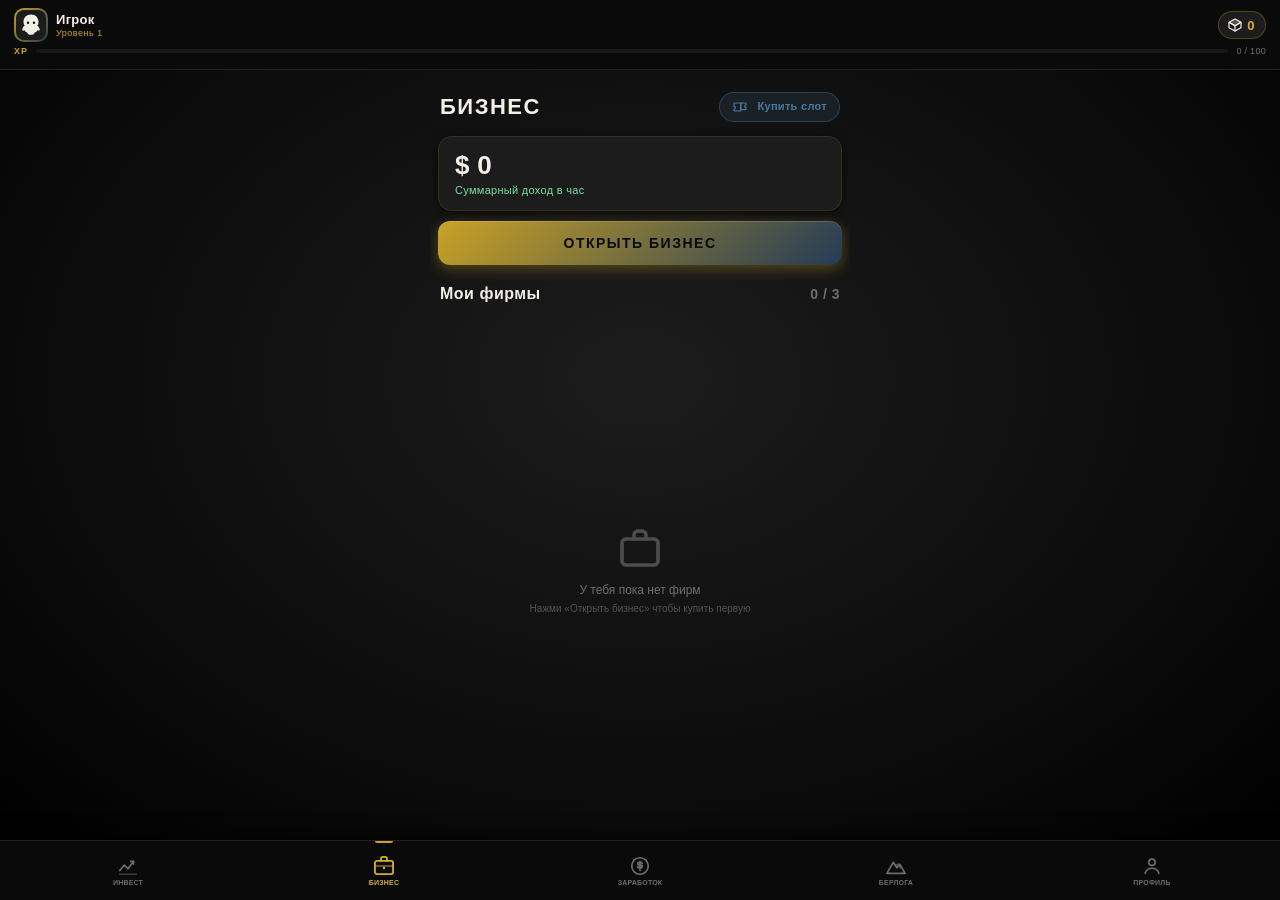
==== commit 9c4c1516: "Update business.html" ====
--- a/business.html
+++ b/business.html
@@ -4,7 +4,7 @@
     <meta charset="UTF-8">
     <meta name="viewport" content="width=device-width, initial-scale=1.0, maximum-scale=1.0, user-scalable=no, viewport-fit=cover">
     <title>Бизнес — Лохматый клуб</title>
-    <link rel="stylesheet" href="style.css?v=7">
+    <link rel="stylesheet" href="style.css?v=13">
 </head>
 <body>
     <div id="app">
@@ -13,7 +13,9 @@
             <div class="top-row">
                 <div class="player-info">
                     <div class="avatar">
-                        <div class="avatar-inner">🐻</div>
+                        <div class="avatar-inner">
+                            <svg class="icon icon--avatar" viewBox="0 0 40 40" aria-hidden="true"><use href="assets/icons.svg#i-avatar-yeti"></use></svg>
+                        </div>
                     </div>
                     <div class="player-name-level">
                         <div class="player-name" id="player-name">Игрок</div>
@@ -22,7 +24,7 @@
                 </div>
                 <div class="balance-badge-group">
                     <div class="balance-badge">
-                        <span class="wallet-icon">💵</span>
+                        <svg class="icon icon--top wallet-icon" viewBox="0 0 24 24" aria-hidden="true"><use href="assets/icons.svg#i-balance-coin"></use></svg>
                         <span class="balance-value" id="balance-value">0</span>
                     </div>
                 </div>
@@ -42,7 +44,10 @@
 
                 <div class="biz-header">
                     <div class="biz-title">Бизнес</div>
-                    <button class="biz-slot-btn" id="biz-slot-btn">🎫 Купить слот</button>
+                    <button class="biz-slot-btn" id="biz-slot-btn">
+                        <svg class="icon icon--top" viewBox="0 0 24 24" aria-hidden="true" style="margin-right:6px"><use href="assets/icons.svg#i-slot-ticket"></use></svg>
+                        Купить слот
+                    </button>
                 </div>
 
                 <div class="biz-income-card">
@@ -65,23 +70,23 @@
         <!-- BOTTOM NAV -->
         <nav id="bottom-nav">
             <button class="nav-item" data-screen="invest" aria-label="Инвестиции">
-                <span class="nav-emoji">📈</span>
+                <svg class="icon icon--nav nav-icon" viewBox="0 0 24 24" aria-hidden="true"><use href="assets/icons.svg#i-nav-invest"></use></svg>
                 <span class="nav-label">Инвест</span>
             </button>
             <button class="nav-item active" data-screen="business" aria-label="Бизнес">
-                <span class="nav-emoji">💼</span>
+                <svg class="icon icon--nav nav-icon" viewBox="0 0 24 24" aria-hidden="true"><use href="assets/icons.svg#i-nav-business"></use></svg>
                 <span class="nav-label">Бизнес</span>
             </button>
             <button class="nav-item" data-screen="earn" aria-label="Заработок">
-                <span class="nav-emoji">💵</span>
+                <svg class="icon icon--nav nav-icon" viewBox="0 0 24 24" aria-hidden="true"><use href="assets/icons.svg#i-nav-earn"></use></svg>
                 <span class="nav-label">Заработок</span>
             </button>
             <button class="nav-item" data-screen="berloga" aria-label="Берлога">
-                <span class="nav-emoji">🏔️</span>
+                <svg class="icon icon--nav nav-icon" viewBox="0 0 24 24" aria-hidden="true"><use href="assets/icons.svg#i-nav-berloga"></use></svg>
                 <span class="nav-label">Берлога</span>
             </button>
             <button class="nav-item" data-screen="profile" aria-label="Профиль">
-                <span class="nav-emoji">👤</span>
+                <svg class="icon icon--nav nav-icon" viewBox="0 0 24 24" aria-hidden="true"><use href="assets/icons.svg#i-nav-profile"></use></svg>
                 <span class="nav-label">Профиль</span>
             </button>
         </nav>
@@ -91,7 +96,9 @@
             <div class="modal-sheet">
                 <div class="modal-header">
                     <div class="modal-title">Открыть бизнес</div>
-                    <button class="modal-close" data-close="modal-catalog">✕</button>
+                    <button class="modal-close" data-close="modal-catalog" aria-label="Закрыть">
+                        <svg class="icon icon--top" viewBox="0 0 24 24" aria-hidden="true"><use href="assets/icons.svg#i-close"></use></svg>
+                    </button>
                 </div>
                 <div class="modal-body" id="catalog-list"></div>
             </div>
@@ -102,7 +109,9 @@
             <div class="modal-sheet">
                 <div class="modal-header">
                     <div class="modal-title">Слоты для бизнеса</div>
-                    <button class="modal-close" data-close="modal-slots">✕</button>
+                    <button class="modal-close" data-close="modal-slots" aria-label="Закрыть">
+                        <svg class="icon icon--top" viewBox="0 0 24 24" aria-hidden="true"><use href="assets/icons.svg#i-close"></use></svg>
+                    </button>
                 </div>
                 <div class="modal-body">
                     <div class="slot-info">
@@ -120,12 +129,14 @@
             </div>
         </div>
 
-        <!-- MODAL: UPGRADE -->
+        <!-- MODAL: UPGRADE + SELL -->
         <div class="modal-overlay hidden" id="modal-upgrade">
             <div class="modal-sheet">
                 <div class="modal-header">
                     <div class="modal-title" id="upg-title">Фирма</div>
-                    <button class="modal-close" data-close="modal-upgrade">✕</button>
+                    <button class="modal-close" data-close="modal-upgrade" aria-label="Закрыть">
+                        <svg class="icon icon--top" viewBox="0 0 24 24" aria-hidden="true"><use href="assets/icons.svg#i-close"></use></svg>
+                    </button>
                 </div>
                 <div class="modal-body" id="upg-body"></div>
             </div>
@@ -136,31 +147,31 @@
     <script>
         (function() {
             const PLAYER_KEY = 'lokhmaty_player_v1';
-            const BIZ_KEY = 'lokhmaty_business_v2';
+            const BIZ_KEY = 'lokhmaty_business_v4';
 
             const BUSINESSES = {
                 shawarma: {
-                    id: 'shawarma', name: 'Шаурмичная', emoji: '🌯', type: 'Общепит',
+                    id: 'shawarma', name: 'Шаурмичная', icon: 'i-biz-shawarma', type: 'Общепит',
                     price: 5000, income: 50, maxLevel: 10,
                     upgradeCostMult: 2.2, incomeMult: 1.7,
                 },
                 taxi: {
-                    id: 'taxi', name: 'Таксопарк', emoji: '🚖', type: 'Транспорт',
+                    id: 'taxi', name: 'Таксопарк', icon: 'i-biz-taxi', type: 'Транспорт',
                     price: 25000, income: 200, maxLevel: 10,
                     upgradeCostMult: 2.2, incomeMult: 1.75,
                 },
                 hotel: {
-                    id: 'hotel', name: 'Отель', emoji: '🏨', type: 'Недвижимость',
+                    id: 'hotel', name: 'Отель', icon: 'i-biz-hotel', type: 'Недвижимость',
                     price: 150000, income: 1200, maxLevel: 10,
                     upgradeCostMult: 2.2, incomeMult: 1.8,
                 },
                 oil: {
-                    id: 'oil', name: 'Нефтевышка', emoji: '🛢️', type: 'Промышленность',
+                    id: 'oil', name: 'Нефтевышка', icon: 'i-biz-oil', type: 'Промышленность',
                     price: 800000, income: 6000, maxLevel: 10,
                     upgradeCostMult: 2.2, incomeMult: 1.85,
                 },
                 it: {
-                    id: 'it', name: 'IT-Корпорация', emoji: '💻', type: 'Технологии',
+                    id: 'it', name: 'IT-Корпорация', icon: 'i-biz-it', type: 'Технологии',
                     price: 5000000, income: 35000, maxLevel: 10,
                     upgradeCostMult: 2.2, incomeMult: 1.9,
                 },
@@ -168,12 +179,12 @@
 
             const BASE_SLOTS = 3;
             const MAX_SLOTS = 10;
+            const SELL_RATE = 0.8;
+
             function slotPrice(currentSlots) {
                 const extra = currentSlots - BASE_SLOTS;
                 return 10000 * Math.pow(5, extra);
             }
-
-            const MAX_ACCUM_HOURS = 4;
 
             function cumulativeXp(level) {
                 let total = 0;
@@ -191,7 +202,7 @@
             const player = { wallet: 0, ice: 0, totalXp: 0 };
             const biz = {
                 slots: BASE_SLOTS,
-                owned: {},
+                owned: [], // [{ uid, id, level, lastUpdate }]
             };
 
             const balanceValue = document.getElementById('balance-value');
@@ -203,11 +214,7 @@
             const bizMyCountEl = document.getElementById('biz-my-count');
             const bizCompaniesEl = document.getElementById('biz-companies');
 
-            const modalCatalog = document.getElementById('modal-catalog');
-            const modalSlots = document.getElementById('modal-slots');
-            const modalUpgrade = document.getElementById('modal-upgrade');
             const catalogList = document.getElementById('catalog-list');
-
             const slotUsedEl = document.getElementById('slot-used');
             const slotNextPriceEl = document.getElementById('slot-next-price');
             const slotBuyBtn = document.getElementById('slot-buy-btn');
@@ -217,31 +224,33 @@
 
             const navItems = document.querySelectorAll('.nav-item');
 
+            let currentUpgradeUid = null;
+
+            // ====== ХЕЛПЕР: SVG-ИКОНКА БИЗНЕСА ======
+            function bizIcon(iconId, size) {
+                size = size || 'icon--grid';
+                return '<svg class="icon ' + size + '" viewBox="0 0 24 24" aria-hidden="true"><use href="assets/icons.svg#' + iconId + '"></use></svg>';
+            }
+
+            // ====== ФОРМАТ ======
             function formatNumber(num) {
                 num = Math.floor(num);
                 return num.toString().replace(/\B(?=(\d{3})+(?!\d))/g, ' ');
             }
-
             function formatMoney(num) {
                 const n = Math.floor(num).toString().replace(/\B(?=(\d{3})+(?!\d))/g, ' ');
                 return '$ ' + n;
             }
 
-            function formatTimer(seconds) {
-                if (seconds == null || seconds < 0) return '--:--';
-                seconds = Math.max(0, Math.floor(seconds));
-                const h = Math.floor(seconds / 3600);
-                const m = Math.floor((seconds % 3600) / 60);
-                const s = seconds % 60;
-                if (h > 0) return h + 'ч ' + String(m).padStart(2, '0') + 'м';
-                return String(m).padStart(2, '0') + ':' + String(s).padStart(2, '0');
-            }
-
+            // ====== СОХРАНЕНИЕ ======
             function savePlayer() {
                 try {
-                    localStorage.setItem(PLAYER_KEY, JSON.stringify({
-                        wallet: player.wallet, ice: player.ice, totalXp: player.totalXp,
-                    }));
+                    const raw = localStorage.getItem(PLAYER_KEY);
+                    const existing = raw ? JSON.parse(raw) : {};
+                    existing.wallet = player.wallet;
+                    existing.ice = player.ice;
+                    existing.totalXp = player.totalXp;
+                    localStorage.setItem(PLAYER_KEY, JSON.stringify(existing));
                 } catch (e) {}
             }
             function saveBiz() {
@@ -259,52 +268,74 @@
                         if (typeof p.wallet === 'number') player.wallet = p.wallet;
                         if (typeof p.ice === 'number') player.ice = p.ice;
                         if (typeof p.totalXp === 'number') player.totalXp = p.totalXp;
+                    } else {
+                        player.wallet = 0;
+                        player.ice = 1000;
+                        player.totalXp = 0;
+                        savePlayer();
                     }
                     const rawB = localStorage.getItem(BIZ_KEY);
                     if (rawB) {
                         const b = JSON.parse(rawB);
                         if (typeof b.slots === 'number') biz.slots = b.slots;
-                        if (b.owned && typeof b.owned === 'object') biz.owned = b.owned;
+                        if (Array.isArray(b.owned)) biz.owned = b.owned;
                     }
                 } catch (e) {}
             }
 
-            function ownedCount() { return Object.keys(biz.owned).length; }
-
-            function incomeOf(id) {
-                const cfg = BUSINESSES[id];
-                const lvl = biz.owned[id]?.level || 1;
-                return cfg.income * Math.pow(cfg.incomeMult, lvl - 1);
+            // ====== РАСЧЁТЫ ======
+            function ownedCount() { return biz.owned.length; }
+
+            function findEntry(uid) {
+                return biz.owned.find(e => e.uid === uid);
+            }
+
+            function incomeOf(entry) {
+                const cfg = BUSINESSES[entry.id];
+                if (!cfg) return 0;
+                return cfg.income * Math.pow(cfg.incomeMult, entry.level - 1);
             }
 
             function incomePerHour() {
                 let total = 0;
-                for (const id in biz.owned) total += incomeOf(id);
+                for (const e of biz.owned) total += incomeOf(e);
                 return total;
             }
 
-            function upgradePrice(id) {
-                const cfg = BUSINESSES[id];
-                const lvl = biz.owned[id]?.level || 1;
-                return Math.floor(cfg.price * Math.pow(cfg.upgradeCostMult, lvl) * 0.5);
-            }
-
-            function tickFirm(id) {
-                const data = biz.owned[id];
-                if (!data) return;
+            function upgradePriceFor(entry) {
+                const cfg = BUSINESSES[entry.id];
+                return Math.floor(cfg.price * Math.pow(cfg.upgradeCostMult, entry.level) * 0.5);
+            }
+
+            function totalInvested(entry) {
+                const cfg = BUSINESSES[entry.id];
+                let total = cfg.price;
+                for (let lvl = 1; lvl < entry.level; lvl++) {
+                    total += Math.floor(cfg.price * Math.pow(cfg.upgradeCostMult, lvl) * 0.5);
+                }
+                return total;
+            }
+
+            function sellPriceFor(entry) {
+                return Math.floor(totalInvested(entry) * SELL_RATE);
+            }
+
+            // ====== ТИК ======
+            function tickEntry(entry) {
                 const now = Date.now();
-                const elapsedSec = (now - data.lastUpdate) / 1000;
-                const incomePerSec = incomeOf(id) / 3600;
-                const maxAccum = incomeOf(id) * MAX_ACCUM_HOURS;
-
-                data.pending = Math.min(data.pending + incomePerSec * elapsedSec, maxAccum);
-                data.lastUpdate = now;
-            }
-
-            function tickAllFirms() {
-                for (const id in biz.owned) tickFirm(id);
-            }
-
+                if (!entry.lastUpdate) entry.lastUpdate = now;
+                const elapsedSec = (now - entry.lastUpdate) / 1000;
+                if (elapsedSec <= 0) return;
+                const incomePerSec = incomeOf(entry) / 3600;
+                player.wallet += incomePerSec * elapsedSec;
+                entry.lastUpdate = now;
+            }
+
+            function tickAll() {
+                for (const e of biz.owned) tickEntry(e);
+            }
+
+            // ====== ОТРИСОВКА ======
             function renderTop() {
                 balanceValue.textContent = formatNumber(player.wallet);
                 const info = getLevelInfo(player.totalXp);
@@ -319,62 +350,51 @@
                 bizMyCountEl.textContent = ownedCount() + ' / ' + biz.slots;
 
                 bizCompaniesEl.innerHTML = '';
-                const owned = Object.keys(biz.owned);
-
-                if (owned.length === 0) {
+
+                if (biz.owned.length === 0) {
                     const empty = document.createElement('div');
                     empty.className = 'biz-empty';
-                    empty.innerHTML = '<div class="biz-empty-emoji">💼</div><div>У тебя пока нет фирм</div><div class="biz-empty-hint">Нажми «Открыть бизнес» чтобы купить первую</div>';
+                    empty.innerHTML = '<div class="biz-empty-emoji">' + bizIcon('i-briefcase', 'icon--hero') + '</div><div>У тебя пока нет фирм</div><div class="biz-empty-hint">Нажми «Открыть бизнес» чтобы купить первую</div>';
                     bizCompaniesEl.appendChild(empty);
                     return;
                 }
 
-                owned.forEach(id => bizCompaniesEl.appendChild(createOwnedCard(id)));
-            }
-
-            function createOwnedCard(id) {
-                const cfg = BUSINESSES[id];
-                const data = biz.owned[id];
-                const income = incomeOf(id);
-                const maxAccum = income * MAX_ACCUM_HOURS;
-                const pending = Math.floor(data.pending);
-                const filled = data.pending >= maxAccum;
-                const timeToFull = filled ? 0 : (maxAccum - data.pending) / (income / 3600);
+                biz.owned.forEach(entry => {
+                    bizCompaniesEl.appendChild(createOwnedCard(entry));
+                });
+            }
+
+            function createOwnedCard(entry) {
+                const cfg = BUSINESSES[entry.id];
+                const income = incomeOf(entry);
 
                 const card = document.createElement('div');
                 card.className = 'biz-card';
-                card.dataset.id = id;
+                card.dataset.uid = entry.uid;
                 card.innerHTML =
-                    '<div class="biz-card-icon">' + cfg.emoji + '</div>' +
+                    '<div class="biz-card-icon">' + bizIcon(cfg.icon, 'icon--grid') + '</div>' +
                     '<div class="biz-card-info">' +
                         '<div class="biz-card-name">' + cfg.name + '</div>' +
-                        '<div class="biz-card-type">Ур. ' + data.level + ' / ' + cfg.maxLevel + ' · ' + formatMoney(income) + '/час</div>' +
-                        '<div class="biz-card-pending">' +
-                            '<span class="biz-pending-val">' + formatMoney(pending) + '</span>' +
-                            '<span class="biz-pending-timer">' + (filled ? 'ЗАПОЛНЕНО' : 'через ' + formatTimer(timeToFull)) + '</span>' +
-                        '</div>' +
+                        '<div class="biz-card-type">Ур. ' + entry.level + ' / ' + cfg.maxLevel + ' · ' + cfg.type + '</div>' +
                     '</div>' +
-                    '<button class="biz-collect-btn" data-collect="' + id + '"' + (pending <= 0 ? ' disabled' : '') + '>' +
-                        (pending > 0 ? 'Собрать' : '—') +
-                    '</button>';
+                    '<div class="biz-card-right">' +
+                        '<div class="biz-card-income">' + formatMoney(income) + '</div>' +
+                        '<div class="biz-card-income-label">в час</div>' +
+                    '</div>';
                 return card;
             }
 
+            // ====== КАТАЛОГ ======
             function renderCatalog() {
                 catalogList.innerHTML = '';
                 const freeSlots = biz.slots - ownedCount();
 
                 Object.values(BUSINESSES).forEach(cfg => {
-                    const owned = !!biz.owned[cfg.id];
-
                     const card = document.createElement('div');
-                    card.className = 'cat-card' + (owned ? ' owned' : '');
+                    card.className = 'cat-card';
 
                     let btnText, btnClass = 'cat-buy-btn';
-                    if (owned) {
-                        btnText = '✓ Куплено';
-                        btnClass += ' owned';
-                    } else if (freeSlots <= 0) {
+                    if (freeSlots <= 0) {
                         btnText = 'Нет слотов';
                         btnClass += ' disabled';
                     } else if (player.wallet < cfg.price) {
@@ -385,7 +405,7 @@
                     }
 
                     card.innerHTML =
-                        '<div class="cat-icon">' + cfg.emoji + '</div>' +
+                        '<div class="cat-icon">' + bizIcon(cfg.icon, 'icon--grid') + '</div>' +
                         '<div class="cat-info">' +
                             '<div class="cat-name">' + cfg.name + '</div>' +
                             '<div class="cat-type">' + cfg.type + '</div>' +
@@ -397,24 +417,26 @@
                 });
             }
 
-            function renderUpgrade(id) {
-                const cfg = BUSINESSES[id];
-                const data = biz.owned[id];
-                if (!data) return;
-
-                const lvl = data.level;
+            // ====== МОДАЛКА ФИРМЫ ======
+            function renderUpgrade(uid) {
+                const entry = findEntry(uid);
+                if (!entry) return;
+                const cfg = BUSINESSES[entry.id];
+
+                const lvl = entry.level;
                 const nextLvl = lvl + 1;
                 const isMax = lvl >= cfg.maxLevel;
-                const curIncome = incomeOf(id);
+                const curIncome = incomeOf(entry);
                 const nextIncome = isMax ? curIncome : cfg.income * Math.pow(cfg.incomeMult, nextLvl - 1);
-                const price = isMax ? 0 : upgradePrice(id);
-                const canUpgrade = !isMax && player.wallet >= price;
-
-                upgTitleEl.textContent = cfg.emoji + ' ' + cfg.name;
+                const upgPrice = isMax ? 0 : upgradePriceFor(entry);
+                const sellPrice = sellPriceFor(entry);
+                const canUpgrade = !isMax && player.wallet >= upgPrice;
+
+                upgTitleEl.textContent = cfg.name;
 
                 let html = '';
                 html += '<div class="upg-hero">';
-                html += '<div class="upg-icon">' + cfg.emoji + '</div>';
+                html += '<div class="upg-icon">' + bizIcon(cfg.icon, 'icon--hero') + '</div>';
                 html += '<div class="upg-level">Уровень ' + lvl + ' / ' + cfg.maxLevel + '</div>';
                 html += '</div>';
 
@@ -425,11 +447,14 @@
                 }
                 html += '</div>';
 
+                html += '<div class="upg-actions">';
                 if (isMax) {
                     html += '<div class="upg-max">Максимальный уровень</div>';
                 } else {
-                    html += '<button class="upg-buy-btn' + (canUpgrade ? '' : ' disabled') + '" id="upg-buy-btn"' + (canUpgrade ? '' : ' disabled') + '>Улучшить · ' + formatMoney(price) + '</button>';
-                }
+                    html += '<button class="upg-buy-btn' + (canUpgrade ? '' : ' disabled') + '" id="upg-buy-btn"' + (canUpgrade ? '' : ' disabled') + '>Улучшить · ' + formatMoney(upgPrice) + '</button>';
+                }
+                html += '<button class="upg-sell-btn" id="upg-sell-btn">Продать · ' + formatMoney(sellPrice) + '</button>';
+                html += '</div>';
 
                 upgBodyEl.innerHTML = html;
 
@@ -441,36 +466,72 @@
                             setTimeout(() => this.classList.remove('shake'), 400);
                             return;
                         }
-                        tickFirm(id);
-                        player.wallet -= price;
-                        biz.owned[id].level = nextLvl;
+                        tickEntry(entry);
+                        player.wallet -= upgPrice;
+                        entry.level = nextLvl;
+                        entry.lastUpdate = Date.now();
                         savePlayer(); saveBiz();
                         renderTop(); renderBusiness();
-                        renderUpgrade(id);
+                        renderUpgrade(uid);
                     });
                 }
-            }
-
-            function openUpgrade(id) {
-                if (!biz.owned[id]) return;
-                renderUpgrade(id);
+
+                const sellBtn = document.getElementById('upg-sell-btn');
+                sellBtn.addEventListener('click', function() {
+                    if (this.dataset.confirm === '1') {
+                        sellBusiness(uid);
+                    } else {
+                        this.dataset.confirm = '1';
+                        this.textContent = 'Точно продать? · ' + formatMoney(sellPrice);
+                        this.classList.add('confirm');
+                        setTimeout(() => {
+                            if (this.isConnected) {
+                                this.dataset.confirm = '';
+                                this.textContent = 'Продать · ' + formatMoney(sellPrice);
+                                this.classList.remove('confirm');
+                            }
+                        }, 3000);
+                    }
+                });
+            }
+
+            function openUpgrade(uid) {
+                if (!findEntry(uid)) return;
+                currentUpgradeUid = uid;
+                renderUpgrade(uid);
                 openModal('modal-upgrade');
             }
 
+            // ====== ДЕЙСТВИЯ ======
             function buyBusiness(id) {
                 const cfg = BUSINESSES[id];
-                if (!cfg || biz.owned[id]) return;
+                if (!cfg) return;
                 if (player.wallet < cfg.price) return;
                 if (biz.slots - ownedCount() <= 0) return;
 
                 player.wallet -= cfg.price;
-                biz.owned[id] = {
+                biz.owned.push({
+                    uid: Date.now() + '_' + Math.floor(Math.random() * 100000),
+                    id: id,
                     level: 1,
-                    pending: 0,
                     lastUpdate: Date.now(),
-                };
+                });
                 savePlayer(); saveBiz();
                 renderTop(); renderBusiness(); renderCatalog();
+            }
+
+            function sellBusiness(uid) {
+                const idx = biz.owned.findIndex(e => e.uid === uid);
+                if (idx === -1) return;
+                const entry = biz.owned[idx];
+                const refund = sellPriceFor(entry);
+                tickEntry(entry);
+                player.wallet += refund;
+                biz.owned.splice(idx, 1);
+                savePlayer(); saveBiz();
+                renderTop(); renderBusiness();
+                closeModal('modal-upgrade');
+                currentUpgradeUid = null;
             }
 
             function buySlot() {
@@ -487,30 +548,7 @@
                 renderTop(); renderBusiness(); renderSlots();
             }
 
-            function collect(id) {
-                const data = biz.owned[id];
-                if (!data) return;
-                tickFirm(id);
-                const amount = Math.floor(data.pending);
-                if (amount <= 0) return;
-                data.pending -= amount;
-                player.wallet += amount;
-                savePlayer(); saveBiz();
-                renderTop(); renderBusiness();
-
-                const card = bizCompaniesEl.querySelector('[data-id="' + id + '"]');
-                if (card) {
-                    const rect = card.getBoundingClientRect();
-                    const el = document.createElement('div');
-                    el.className = 'biz-float';
-                    el.textContent = '+' + formatMoney(amount);
-                    el.style.left = (rect.left + rect.width / 2) + 'px';
-                    el.style.top = (rect.top + 20) + 'px';
-                    document.body.appendChild(el);
-                    setTimeout(() => el.remove(), 1100);
-                }
-            }
-
+            // ====== МОДАЛКИ ======
             function openModal(id) { document.getElementById(id).classList.remove('hidden'); }
             function closeModal(id) { document.getElementById(id).classList.add('hidden'); }
 
@@ -539,13 +577,8 @@
             slotBuyBtn.addEventListener('click', buySlot);
 
             bizCompaniesEl.addEventListener('click', function(e) {
-                const collectBtn = e.target.closest('[data-collect]');
-                if (collectBtn) {
-                    if (!collectBtn.disabled) collect(collectBtn.dataset.collect);
-                    return;
-                }
                 const card = e.target.closest('.biz-card');
-                if (card) openUpgrade(card.dataset.id);
+                if (card) openUpgrade(card.dataset.uid);
             });
 
             function renderSlots() {
@@ -562,17 +595,18 @@
                 }
             }
 
+            // ====== НАВИГАЦИЯ ======
             navItems.forEach(item => {
                 const go = function(e) {
                     e.preventDefault();
-                    tickAllFirms();
+                    tickAll();
                     saveBiz(); savePlayer();
 
                     const screen = this.dataset.screen;
                     if (screen === 'business') return;
 
                     if (screen === 'berloga') {
-                        window.location.href = 'index.html';
+                        window.location.href = 'index.html#berloga';
                         return;
                     }
                     if (screen === 'earn') {
@@ -595,9 +629,10 @@
                 }, { passive: false });
             });
 
+            // ====== ИНИЦИАЛИЗАЦИЯ ======
             function init() {
                 loadAll();
-                tickAllFirms();
+                tickAll();
                 saveBiz();
                 renderTop();
                 renderBusiness();
@@ -605,49 +640,29 @@
             init();
 
             setInterval(function() {
-                tickAllFirms();
+                tickAll();
+                renderTop();
                 renderBusiness();
                 saveBiz();
+                savePlayer();
             }, 1000);
-
-            setInterval(function() {
-                tickAllFirms();
-                saveBiz(); savePlayer();
-            }, 10000);
 
             document.addEventListener('visibilitychange', function() {
                 if (document.visibilityState === 'hidden') {
-                    tickAllFirms();
+                    tickAll();
                     saveBiz(); savePlayer();
                 } else {
                     loadAll();
-                    tickAllFirms();
+                    tickAll();
                     renderTop();
                     renderBusiness();
                 }
             });
 
             window.addEventListener('beforeunload', function() {
-                tickAllFirms();
+                tickAll();
                 saveBiz(); savePlayer();
             });
-
-            function handleSafeArea() {
-                const bottomNav = document.getElementById('bottom-nav');
-                const safeBottom = getComputedStyle(document.documentElement)
-                    .getPropertyValue('env(safe-area-inset-bottom)');
-                if (safeBottom && safeBottom !== '0px') {
-                    bottomNav.style.paddingBottom = safeBottom;
-                }
-            }
-            if (window.visualViewport) {
-                window.visualViewport.addEventListener('resize', handleSafeArea);
-            }
-            handleSafeArea();
-
-            document.addEventListener('touchmove', function(e) {
-                e.preventDefault();
-            }, { passive: false });
         })();
     </script>
 </body>
--- a/style.css
+++ b/style.css
@@ -183,11 +183,6 @@
 
 .balance-badge.ice .balance-value { color: var(--accent-blue-light); }
 
-.balance-badge.ice.bump .balance-value {
-    transform: scale(1.25);
-    color: #7DD8FF;
-}
-
 .xp-row {
     display: flex;
     align-items: center;
@@ -385,16 +380,15 @@
 }
 
 .ice-generator {
-    grid-column: 1 / -1;
     appearance: none;
     -webkit-tap-highlight-color: transparent;
     outline: none;
     font-family: inherit;
     cursor: pointer;
-    width: 100%;
     text-decoration: none;
     color: inherit;
     touch-action: manipulation;
+    border-color: rgba(74, 122, 158, 0.35);
 }
 
 /* ====== PLACEHOLDER SCREENS ====== */
@@ -487,11 +481,7 @@
     white-space: nowrap;
 }
 
-.earn-ice-emoji {
-    font-size: 14px;
-    line-height: 1;
-}
-
+.earn-ice-emoji { font-size: 14px; line-height: 1; }
 .earn-ice-value {
     font-size: 14px;
     font-weight: 800;
@@ -499,36 +489,86 @@
     letter-spacing: 0.3px;
 }
 
-/* ====== QUICK RACE BUTTON ====== */
-.quick-race-btn {
-    display: flex;
-    align-items: center;
-    justify-content: center;
-    gap: 8px;
-    padding: 14px 18px;
-    border-radius: 12px;
-    background: linear-gradient(135deg, #C9A227, #A88920);
-    color: #0A0A0A;
-    font-size: 14px;
-    font-weight: 800;
-    letter-spacing: 1.5px;
-    text-transform: uppercase;
+.earn-actions {
+    display: flex;
+    flex-direction: column;
+    gap: 10px;
+    flex-shrink: 0;
+}
+
+.earn-action-card {
+    display: flex;
+    align-items: center;
+    gap: 12px;
+    padding: 14px 16px;
+    background: var(--bg-card);
+    border: 1px solid rgba(201, 162, 39, 0.15);
+    border-radius: 14px;
+    box-shadow: 0 2px 10px rgba(0, 0, 0, 0.5);
     text-decoration: none;
-    cursor: pointer;
-    box-shadow: 0 4px 14px rgba(201, 162, 39, 0.4), inset 0 1px 0 rgba(255, 255, 255, 0.15);
-    transition: transform 0.12s ease, box-shadow 0.2s ease;
+    color: inherit;
+    transition: transform 0.12s ease, background 0.15s ease, border-color 0.2s ease;
     touch-action: manipulation;
     -webkit-tap-highlight-color: transparent;
-    width: 100%;
-    flex-shrink: 0;
-}
-
-.quick-race-btn:active {
-    transform: scale(0.97);
-    box-shadow: 0 2px 8px rgba(201, 162, 39, 0.3);
-}
-
-.quick-race-emoji { font-size: 18px; line-height: 1; }
+    cursor: pointer;
+}
+
+.earn-action-card:active {
+    transform: scale(0.98);
+    background: var(--bg-secondary);
+    border-color: rgba(201, 162, 39, 0.35);
+}
+
+.earn-action-icon {
+    width: 48px;
+    height: 48px;
+    border-radius: 12px;
+    background: var(--bg-secondary);
+    border: 1px solid rgba(255, 255, 255, 0.06);
+    display: flex;
+    align-items: center;
+    justify-content: center;
+    font-size: 26px;
+    flex-shrink: 0;
+    filter: drop-shadow(0 2px 4px rgba(0, 0, 0, 0.5));
+}
+
+.earn-action-info {
+    flex: 1;
+    min-width: 0;
+    display: flex;
+    flex-direction: column;
+    gap: 2px;
+}
+
+.earn-action-title {
+    font-size: 14px;
+    font-weight: 800;
+    color: var(--text-primary);
+    letter-spacing: 0.2px;
+    white-space: nowrap;
+    overflow: hidden;
+    text-overflow: ellipsis;
+}
+
+.earn-action-sub {
+    font-size: 10px;
+    color: var(--text-muted);
+    letter-spacing: 0.2px;
+    white-space: nowrap;
+    overflow: hidden;
+    text-overflow: ellipsis;
+}
+
+.earn-action-arrow {
+    font-size: 24px;
+    font-weight: 700;
+    color: var(--accent-orange-light);
+    opacity: 0.6;
+    flex-shrink: 0;
+    line-height: 1;
+    padding-right: 2px;
+}
 
 /* ====== BUSINESS SCREEN ====== */
 .business-screen {
@@ -757,74 +797,25 @@
     letter-spacing: 0.3px;
 }
 
-.biz-card-pending {
-    display: flex;
-    align-items: center;
-    gap: 6px;
-    margin-top: 3px;
-    flex-wrap: wrap;
-}
-
-.biz-pending-val {
-    font-size: 12px;
+.biz-card-right {
+    display: flex;
+    flex-direction: column;
+    align-items: flex-end;
+    gap: 1px;
+    flex-shrink: 0;
+}
+
+.biz-card-income {
+    font-size: 13px;
     font-weight: 800;
     color: #7DDFA0;
-    letter-spacing: 0.2px;
-}
-
-.biz-pending-timer {
+    white-space: nowrap;
+}
+
+.biz-card-income-label {
     font-size: 9px;
     color: var(--text-muted);
     letter-spacing: 0.3px;
-}
-
-.biz-collect-btn {
-    appearance: none;
-    cursor: pointer;
-    font-family: inherit;
-    padding: 8px 12px;
-    border-radius: 10px;
-    background: linear-gradient(135deg, #7DDFA0, #4FB47C);
-    color: #0A2A1A;
-    font-size: 11px;
-    font-weight: 900;
-    letter-spacing: 0.3px;
-    border: none;
-    white-space: nowrap;
-    transition: all 0.15s ease;
-    touch-action: manipulation;
-    -webkit-tap-highlight-color: transparent;
-    flex-shrink: 0;
-    min-width: 84px;
-    text-align: center;
-}
-
-.biz-collect-btn:active:not(:disabled) { transform: scale(0.94); }
-
-.biz-collect-btn:disabled {
-    background: var(--bg-secondary);
-    color: var(--text-muted);
-    border: 1px solid rgba(255, 255, 255, 0.06);
-    cursor: not-allowed;
-    min-width: 60px;
-}
-
-.biz-float {
-    position: fixed;
-    pointer-events: none;
-    font-size: 17px;
-    font-weight: 900;
-    color: #7DDFA0;
-    text-shadow: 0 0 12px rgba(125, 223, 160, 0.9), 0 2px 6px rgba(0, 0, 0, 0.6);
-    z-index: 9999;
-    transform: translate(-50%, 0);
-    animation: biz-float-up 1.1s ease-out forwards;
-}
-
-@keyframes biz-float-up {
-    0%   { opacity: 0; transform: translate(-50%, 10px) scale(0.9); }
-    20%  { opacity: 1; transform: translate(-50%, -6px) scale(1.1); }
-    100% { opacity: 0; transform: translate(-50%, -70px) scale(0.95); }
 }
 
 /* ====== MODAL OVERLAY ====== */
@@ -935,11 +926,6 @@
 }
 
 .cat-card:last-child { margin-bottom: 0; }
-
-.cat-card.owned {
-    border-color: rgba(125, 223, 160, 0.4);
-    background: rgba(125, 223, 160, 0.05);
-}
 
 .cat-icon {
     width: 48px;
@@ -1162,6 +1148,12 @@
     text-transform: uppercase;
 }
 
+.upg-actions {
+    display: flex;
+    flex-direction: column;
+    gap: 8px;
+}
+
 .upg-buy-btn {
     appearance: none;
     outline: none;
@@ -1195,6 +1187,35 @@
 }
 
 .upg-buy-btn.shake { animation: slot-shake 0.4s ease; }
+
+.upg-sell-btn {
+    appearance: none;
+    outline: none;
+    cursor: pointer;
+    font-family: inherit;
+    width: 100%;
+    padding: 12px 18px;
+    border-radius: 12px;
+    background: rgba(255, 90, 90, 0.12);
+    border: 1px solid rgba(255, 90, 90, 0.4);
+    color: #FF8B8B;
+    font-size: 13px;
+    font-weight: 800;
+    letter-spacing: 1px;
+    text-transform: uppercase;
+    transition: all 0.15s ease;
+    touch-action: manipulation;
+    -webkit-tap-highlight-color: transparent;
+}
+
+.upg-sell-btn:active { transform: scale(0.97); }
+
+.upg-sell-btn.confirm {
+    background: rgba(255, 90, 90, 0.85);
+    border-color: #FF5A5A;
+    color: #FFFFFF;
+    box-shadow: 0 0 20px rgba(255, 90, 90, 0.5);
+}
 
 /* ====== ICE GENERATOR PAGE ====== */
 #screen-ice {
@@ -1258,6 +1279,10 @@
     animation: ice-glow-pulse 3.5s ease-in-out infinite;
 }
 
+.sad-glow {
+    background: radial-gradient(circle, rgba(125, 223, 160, 0.35) 0%, rgba(74, 130, 90, 0.15) 45%, transparent 70%);
+}
+
 @keyframes ice-glow-pulse {
     0%, 100% { opacity: 0.7; transform: translate(-50%, -50%) scale(1); }
     50%      { opacity: 1;   transform: translate(-50%, -50%) scale(1.08); }
@@ -1392,7 +1417,8 @@
     letter-spacing: 0.5px;
 }
 
-.ice-storage-count #ice-stored {
+.ice-storage-count #ice-stored,
+.ice-storage-count #sad-stored {
     color: var(--accent-blue-light);
     text-shadow: 0 0 12px rgba(74, 122, 158, 0.5);
 }
@@ -1403,7 +1429,8 @@
     font-size: 14px;
 }
 
-.ice-storage-count #ice-capacity {
+.ice-storage-count #ice-capacity,
+.ice-storage-count #sad-capacity {
     color: var(--text-secondary);
     font-size: 14px;
 }
@@ -1587,19 +1614,134 @@
     100% { opacity: 0; transform: translate(-50%, -70px) scale(0.95); }
 }
 
-/* ====== RACE PAGE ====== */
-#screen-race {
+/* ====== INVENTORY SCREEN ====== */
+.inventory-screen {
     display: flex;
     flex-direction: column;
     width: 100%;
     height: 100%;
     max-width: 420px;
+    padding: 4px 8px;
+    gap: 10px;
+    overflow: hidden;
+    min-height: 0;
+}
+
+.inv-topbar {
+    display: flex;
+    align-items: center;
+    justify-content: space-between;
     gap: 8px;
-    overflow: hidden;
+    padding: 6px 2px 4px;
+    flex-shrink: 0;
+}
+
+.inv-title {
+    font-size: 22px;
+    font-weight: 800;
+    color: var(--text-primary);
+    letter-spacing: 1.5px;
+    text-transform: uppercase;
+}
+
+.inv-grid {
+    flex: 1 1 0;
     min-height: 0;
-}
-
-.race-topbar {
+    overflow-y: auto;
+    display: grid;
+    grid-template-columns: repeat(3, minmax(0, 1fr));
+    gap: 8px;
+    padding-bottom: 4px;
+    align-content: start;
+    -webkit-overflow-scrolling: touch;
+    overscroll-behavior: contain;
+}
+
+.inv-item {
+    background: var(--bg-card);
+    border-radius: 12px;
+    border: 1px solid rgba(201, 162, 39, 0.15);
+    box-shadow: 0 2px 10px rgba(0, 0, 0, 0.5);
+    display: flex;
+    flex-direction: column;
+    align-items: center;
+    justify-content: center;
+    gap: 4px;
+    padding: 10px 6px 8px;
+    aspect-ratio: 1 / 1.15;
+    transition: transform 0.15s ease;
+}
+
+.inv-item:active { transform: scale(0.97); }
+
+.inv-item-icon {
+    font-size: 42px;
+    line-height: 1;
+    filter: drop-shadow(0 2px 6px rgba(0, 0, 0, 0.6));
+    flex-shrink: 0;
+}
+
+.inv-item-name {
+    font-size: 10px;
+    font-weight: 700;
+    color: var(--text-primary);
+    text-align: center;
+    line-height: 1.1;
+    white-space: nowrap;
+    overflow: hidden;
+    text-overflow: ellipsis;
+    max-width: 100%;
+    letter-spacing: 0.2px;
+}
+
+.inv-item-count {
+    font-size: 11px;
+    font-weight: 800;
+    color: var(--accent-orange-light);
+    letter-spacing: 0.3px;
+}
+
+.inv-empty {
+    grid-column: 1 / -1;
+    display: flex;
+    flex-direction: column;
+    align-items: center;
+    justify-content: center;
+    gap: 6px;
+    text-align: center;
+    color: var(--text-muted);
+    font-size: 12px;
+    padding: 40px 20px;
+}
+
+.inv-empty-emoji {
+    font-size: 48px;
+    filter: grayscale(0.6) brightness(0.7);
+    margin-bottom: 6px;
+}
+
+.inv-empty-hint {
+    font-size: 10px;
+    color: var(--text-muted);
+    opacity: 0.7;
+    max-width: 240px;
+    line-height: 1.4;
+}
+
+/* ====== MINE SCREEN ====== */
+.mine-screen {
+    display: flex;
+    flex-direction: column;
+    width: 100%;
+    height: 100%;
+    max-width: 420px;
+    padding: 4px 8px;
+    gap: 8px;
+    overflow: hidden;
+    min-height: 0;
+}
+
+.mine-topbar {
     display: flex;
     align-items: center;
     justify-content: space-between;
@@ -1608,7 +1750,7 @@
     flex-shrink: 0;
 }
 
-.race-title {
+.mine-title {
     font-size: 22px;
     font-weight: 800;
     color: var(--text-primary);
@@ -1616,7 +1758,7 @@
     text-transform: uppercase;
 }
 
-.race-ice-badge {
+.mine-ice-badge {
     display: flex;
     align-items: center;
     gap: 6px;
@@ -1628,11 +1770,311 @@
     white-space: nowrap;
 }
 
-.race-ice-emoji {
+.mine-ice-emoji { font-size: 14px; line-height: 1; }
+.mine-ice-value {
     font-size: 14px;
-    line-height: 1;
-}
-
+    font-weight: 800;
+    color: var(--accent-blue-light);
+    letter-spacing: 0.3px;
+}
+
+.mine-banner {
+    position: relative;
+    width: 100%;
+    border-radius: var(--border-radius);
+    overflow: hidden;
+    background: var(--bg-card);
+    border: 1px solid rgba(74, 122, 158, 0.3);
+    box-shadow: 0 4px 14px rgba(0, 0, 0, 0.5);
+    flex-shrink: 0;
+    line-height: 0;
+}
+
+.mine-banner img {
+    width: 100%;
+    height: auto;
+    display: block;
+    pointer-events: none;
+    -webkit-user-drag: none;
+    user-drag: none;
+}
+
+.mine-banner-overlay {
+    position: absolute;
+    left: 0;
+    right: 0;
+    bottom: 0;
+    padding: 12px 14px 10px;
+    background: linear-gradient(to top, rgba(0, 0, 0, 0.85) 0%, rgba(0, 0, 0, 0.4) 60%, transparent 100%);
+    display: flex;
+    flex-direction: column;
+    gap: 2px;
+    line-height: 1.2;
+}
+
+.mine-banner-title {
+    font-size: 15px;
+    font-weight: 800;
+    color: #FFFFFF;
+    letter-spacing: 2px;
+    text-transform: uppercase;
+    text-shadow: 0 2px 6px rgba(0, 0, 0, 0.8);
+}
+
+.mine-banner-sub {
+    font-size: 10px;
+    font-weight: 500;
+    color: rgba(242, 239, 230, 0.85);
+    letter-spacing: 0.3px;
+}
+
+.mine-veins {
+    flex-shrink: 0;
+    display: flex;
+    flex-direction: column;
+    gap: 6px;
+}
+
+.mine-vein {
+    appearance: none;
+    outline: none;
+    cursor: pointer;
+    font-family: inherit;
+    text-align: left;
+    background: var(--bg-card);
+    border: 1px solid rgba(201, 162, 39, 0.15);
+    border-radius: 12px;
+    padding: 8px 12px;
+    display: flex;
+    flex-direction: row;
+    align-items: center;
+    justify-content: space-between;
+    gap: 10px;
+    box-shadow: 0 2px 10px rgba(0, 0, 0, 0.5);
+    transition: transform 0.12s ease, background 0.15s ease, border-color 0.2s ease;
+    flex-shrink: 0;
+    min-height: 0;
+    touch-action: manipulation;
+    -webkit-tap-highlight-color: transparent;
+    position: relative;
+    overflow: hidden;
+}
+
+.mine-vein::before {
+    content: '';
+    position: absolute;
+    top: 0;
+    left: 0;
+    bottom: 0;
+    width: 3px;
+    border-radius: 3px 0 0 3px;
+}
+
+.mine-vein.vein-stone::before { background: #C0C0C0; }
+.mine-vein.vein-iron::before  { background: #A8B0B8; }
+.mine-vein.vein-gold::before  { background: #FFD56B; }
+
+.mine-vein:active:not(.disabled) {
+    transform: scale(0.98);
+    background: var(--bg-secondary);
+}
+
+.mine-vein.disabled { opacity: 0.5; cursor: not-allowed; }
+.mine-vein.shake { animation: slot-shake 0.4s ease; }
+.mine-vein.mined {
+    background: rgba(201, 162, 39, 0.08);
+    border-color: rgba(201, 162, 39, 0.4);
+}
+
+.vein-top {
+    display: flex;
+    align-items: center;
+    gap: 10px;
+    min-width: 0;
+    flex: 1;
+}
+
+.vein-icon {
+    width: 38px;
+    height: 38px;
+    border-radius: 9px;
+    background: var(--bg-secondary);
+    border: 1px solid rgba(255, 255, 255, 0.06);
+    display: flex;
+    align-items: center;
+    justify-content: center;
+    font-size: 20px;
+    flex-shrink: 0;
+    filter: drop-shadow(0 2px 4px rgba(0, 0, 0, 0.5));
+}
+
+.vein-name-block {
+    flex: 1;
+    min-width: 0;
+    display: flex;
+    flex-direction: column;
+    gap: 1px;
+}
+
+.vein-name {
+    font-size: 12px;
+    font-weight: 800;
+    color: var(--text-primary);
+    letter-spacing: 0.2px;
+    white-space: nowrap;
+    overflow: hidden;
+    text-overflow: ellipsis;
+}
+
+.vein-desc {
+    font-size: 9px;
+    color: var(--text-muted);
+    letter-spacing: 0.2px;
+    white-space: nowrap;
+    overflow: hidden;
+    text-overflow: ellipsis;
+}
+
+.vein-bottom {
+    display: flex;
+    align-items: center;
+    gap: 8px;
+    flex-shrink: 0;
+}
+
+.vein-cost {
+    font-size: 11px;
+    font-weight: 800;
+    color: var(--accent-blue-light);
+    letter-spacing: 0.3px;
+    background: rgba(74, 122, 158, 0.15);
+    border: 1px solid rgba(74, 122, 158, 0.35);
+    border-radius: 20px;
+    padding: 3px 8px;
+    white-space: nowrap;
+}
+
+.vein-action {
+    font-size: 10px;
+    font-weight: 900;
+    color: var(--accent-orange-light);
+    letter-spacing: 1px;
+    text-transform: uppercase;
+    white-space: nowrap;
+}
+
+.mine-inv {
+    flex-shrink: 0;
+    background: var(--bg-card);
+    border: 1px solid rgba(201, 162, 39, 0.12);
+    border-radius: 12px;
+    padding: 8px 10px;
+    display: flex;
+    flex-direction: column;
+    gap: 6px;
+    box-shadow: 0 2px 8px rgba(0, 0, 0, 0.4);
+    margin-top: auto;
+}
+
+.mine-inv-title {
+    font-size: 9px;
+    font-weight: 800;
+    color: var(--text-muted);
+    letter-spacing: 1.5px;
+    text-transform: uppercase;
+}
+
+.mine-inv-list {
+    display: grid;
+    grid-template-columns: repeat(4, 1fr);
+    gap: 6px;
+}
+
+.mine-inv-item {
+    display: flex;
+    align-items: center;
+    justify-content: center;
+    gap: 4px;
+    background: var(--bg-secondary);
+    border: 1px solid rgba(255, 255, 255, 0.05);
+    border-radius: 8px;
+    padding: 5px 4px;
+    min-width: 0;
+}
+
+.mine-inv-emoji { font-size: 14px; line-height: 1; flex-shrink: 0; }
+.mine-inv-count {
+    font-size: 11px;
+    font-weight: 800;
+    color: var(--text-primary);
+    letter-spacing: 0.2px;
+    white-space: nowrap;
+    overflow: hidden;
+    text-overflow: ellipsis;
+    min-width: 0;
+}
+
+.mine-float {
+    position: fixed;
+    pointer-events: none;
+    font-size: 20px;
+    font-weight: 900;
+    color: #FFFFFF;
+    text-shadow: 0 0 10px rgba(255, 255, 255, 0.7), 0 2px 6px rgba(0, 0, 0, 0.9);
+    z-index: 9999;
+    transform: translate(-50%, 0);
+    animation: mine-float-up 1.1s ease-out forwards;
+    white-space: nowrap;
+}
+
+@keyframes mine-float-up {
+    0%   { opacity: 0; transform: translate(-50%, 10px) scale(0.9); }
+    20%  { opacity: 1; transform: translate(-50%, -6px) scale(1.15); }
+    100% { opacity: 0; transform: translate(-50%, -80px) scale(0.95); }
+}
+
+/* ====== RACE PAGE (CSS-сцена) ====== */
+#screen-race {
+    display: flex;
+    flex-direction: column;
+    width: 100%;
+    height: 100%;
+    max-width: 420px;
+    gap: 8px;
+    overflow: hidden;
+    min-height: 0;
+}
+
+.race-topbar {
+    display: flex;
+    align-items: center;
+    justify-content: space-between;
+    gap: 8px;
+    padding: 4px 2px 2px;
+    flex-shrink: 0;
+}
+
+.race-title {
+    font-size: 22px;
+    font-weight: 800;
+    color: var(--text-primary);
+    letter-spacing: 1.5px;
+    text-transform: uppercase;
+}
+
+.race-ice-badge {
+    display: flex;
+    align-items: center;
+    gap: 6px;
+    background: var(--bg-card);
+    border: 1px solid rgba(74, 122, 158, 0.4);
+    border-radius: 20px;
+    padding: 5px 12px 5px 10px;
+    flex-shrink: 0;
+    white-space: nowrap;
+}
+
+.race-ice-emoji { font-size: 14px; line-height: 1; }
 .race-ice-value {
     font-size: 14px;
     font-weight: 800;
@@ -1679,14 +2121,20 @@
     justify-content: center;
 }
 
-.racer-avatar img {
-    width: 100%;
-    height: 100%;
-    object-fit: cover;
-    display: block;
-    pointer-events: none;
-    -webkit-user-drag: none;
-    user-drag: none;
+.racer-avatar-me {
+    background: linear-gradient(135deg, rgba(74, 122, 158, 0.3), rgba(36, 59, 85, 0.3));
+    border: 1px solid rgba(74, 122, 158, 0.5);
+}
+
+.racer-avatar-npc {
+    background: linear-gradient(135deg, rgba(201, 60, 60, 0.3), rgba(120, 30, 30, 0.3));
+    border: 1px solid rgba(201, 60, 60, 0.5);
+}
+
+.racer-emoji {
+    font-size: 26px;
+    line-height: 1;
+    filter: drop-shadow(0 2px 4px rgba(0, 0, 0, 0.6));
 }
 
 .racer-info {
@@ -1695,6 +2143,7 @@
     display: flex;
     flex-direction: column;
     gap: 1px;
+    justify-content: center;
 }
 
 .racer-info-right {
@@ -1710,20 +2159,9 @@
     text-transform: uppercase;
 }
 
-.racer-sled {
-    font-size: 14px;
-    font-weight: 800;
-    color: var(--text-primary);
-    letter-spacing: 0.3px;
-    white-space: nowrap;
-    overflow: hidden;
-    text-overflow: ellipsis;
-    max-width: 100%;
-}
-
 .racer-speed {
-    font-size: 11px;
-    font-weight: 700;
+    font-size: 13px;
+    font-weight: 800;
     color: var(--accent-orange-light);
     letter-spacing: 0.3px;
 }
@@ -1742,81 +2180,343 @@
     padding: 0 2px;
 }
 
+/* ====== TRACK — CSS-сцена ====== */
 .race-track {
     position: relative;
     width: 100%;
+    aspect-ratio: 16 / 9;
+    max-height: 230px;
     flex-shrink: 0;
     border-radius: var(--border-radius);
     overflow: hidden;
-    background: var(--bg-card);
+    background: #0A1220;
     border: 1px solid rgba(74, 122, 158, 0.3);
     box-shadow: 0 4px 14px rgba(0, 0, 0, 0.5);
     line-height: 0;
-}
-
-.race-track-inner {
+    margin: 0 auto;
+}
+
+.race-scene {
+    position: absolute;
+    inset: 0;
+    z-index: 1;
+    overflow: hidden;
+}
+
+.race-sky {
+    position: absolute;
+    left: 0;
+    right: 0;
+    top: 0;
+    height: 25%;
+    background: linear-gradient(to bottom,
+        #0A1220 0%,
+        #152238 40%,
+        #243B55 80%,
+        #2A4A6A 100%);
+}
+
+.race-mountains {
+    position: absolute;
+    left: 0;
+    right: 0;
+    top: 25%;
+    height: 15%;
+    background:
+        linear-gradient(135deg, transparent 50%, #4A5F70 50%) 0 0 / 25% 100% no-repeat,
+        linear-gradient(-135deg, transparent 50%, #3D5062 50%) 20% 0 / 30% 100% no-repeat,
+        linear-gradient(135deg, transparent 50%, #5A6E80 50%) 50% 0 / 28% 100% no-repeat,
+        linear-gradient(-135deg, transparent 50%, #4A5F70 50%) 75% 0 / 25% 100% no-repeat;
+    opacity: 0.75;
+    z-index: 2;
+    clip-path: polygon(0 100%, 8% 40%, 16% 70%, 25% 25%, 35% 65%, 45% 35%, 55% 60%, 65% 20%, 75% 55%, 85% 30%, 95% 65%, 100% 35%, 100% 100%);
+}
+
+.race-trees-layer {
+    position: absolute;
+    left: 0;
+    right: 0;
+    top: 35%;
+    height: 8%;
+    z-index: 3;
+    background:
+        radial-gradient(ellipse 3px 10px at 5% 100%, #1B2A41 100%, transparent 100%),
+        radial-gradient(ellipse 3px 12px at 12% 100%, #243B55 100%, transparent 100%),
+        radial-gradient(ellipse 3px 8px at 20% 100%, #1B2A41 100%, transparent 100%),
+        radial-gradient(ellipse 3px 11px at 30% 100%, #243B55 100%, transparent 100%),
+        radial-gradient(ellipse 3px 10px at 42% 100%, #1B2A41 100%, transparent 100%),
+        radial-gradient(ellipse 3px 13px at 52% 100%, #243B55 100%, transparent 100%),
+        radial-gradient(ellipse 3px 9px at 60% 100%, #1B2A41 100%, transparent 100%),
+        radial-gradient(ellipse 3px 12px at 70% 100%, #243B55 100%, transparent 100%),
+        radial-gradient(ellipse 3px 10px at 80% 100%, #1B2A41 100%, transparent 100%),
+        radial-gradient(ellipse 3px 11px at 90% 100%, #243B55 100%, transparent 100%),
+        radial-gradient(ellipse 3px 8px at 97% 100%, #1B2A41 100%, transparent 100%);
+    opacity: 0.85;
+}
+
+.race-ground {
+    position: absolute;
+    left: 0;
+    right: 0;
+    bottom: 0;
+    height: 57%;
+    background: linear-gradient(to bottom,
+        #2A4A6A 0%,
+        #3A6B8F 15%,
+        #4A7A9E 40%,
+        #6B9BB8 70%,
+        #8AB8D8 100%);
+    z-index: 4;
+}
+
+.race-lanes {
+    position: absolute;
+    left: 0;
+    right: 0;
+    bottom: 0;
+    height: 34%;
+    z-index: 5;
+    display: flex;
+    flex-direction: column;
+}
+
+.race-lane {
+    flex: 1;
     position: relative;
+    display: flex;
+    align-items: center;
+    justify-content: center;
+}
+
+.race-lane-npc {
+    background: linear-gradient(to bottom,
+        rgba(200, 230, 245, 0.4) 0%,
+        rgba(170, 215, 240, 0.6) 50%,
+        rgba(200, 230, 245, 0.4) 100%);
+    border-bottom: 1px dashed rgba(255, 255, 255, 0.55);
+}
+
+.race-lane-me {
+    background: linear-gradient(to bottom,
+        rgba(200, 230, 245, 0.4) 0%,
+        rgba(170, 215, 240, 0.6) 50%,
+        rgba(200, 230, 245, 0.4) 100%);
+    border-top: 1px dashed rgba(255, 255, 255, 0.55);
+}
+
+.race-lane-dash {
     width: 100%;
-    line-height: 0;
-}
-
-.race-track-bg {
-    width: 100%;
-    height: auto;
-    display: block;
+    height: 2px;
+    background-image: linear-gradient(to right,
+        rgba(255, 255, 255, 0.75) 0%,
+        rgba(255, 255, 255, 0.75) 50%,
+        transparent 50%,
+        transparent 100%);
+    background-size: 20px 100%;
+    background-repeat: repeat-x;
+    animation: lane-dash-move 1s linear infinite;
+    opacity: 0.9;
     pointer-events: none;
-    -webkit-user-drag: none;
-    user-drag: none;
+}
+
+@keyframes lane-dash-move {
+    0%   { background-position-x: 0; }
+    100% { background-position-x: -20px; }
+}
+
+.race-lane::after {
+    content: '';
+    position: absolute;
+    inset: 0;
+    background: linear-gradient(105deg,
+        transparent 0%,
+        rgba(255, 255, 255, 0.15) 30%,
+        rgba(255, 255, 255, 0.3) 50%,
+        rgba(255, 255, 255, 0.15) 70%,
+        transparent 100%);
+    background-size: 200% 100%;
+    animation: ice-shimmer 5s ease-in-out infinite;
+    pointer-events: none;
+}
+
+@keyframes ice-shimmer {
+    0%, 100% { background-position: -100% 0; }
+    50%      { background-position: 200% 0; }
+}
+
+.race-start-line {
+    position: absolute;
+    left: 2%;
+    top: 66%;
+    bottom: 0;
+    width: 6px;
+    z-index: 6;
+    background: repeating-linear-gradient(
+        to bottom,
+        #F2EFE6 0px, #F2EFE6 6px,
+        #243B55 6px, #243B55 12px
+    );
+    box-shadow: 0 0 10px rgba(242, 239, 230, 0.6);
+    pointer-events: none;
+    transition: left 0.08s linear;
+}
+
+.race-finish-line {
+    position: absolute;
+    top: 66%;
+    bottom: 0;
+    left: 120%;
+    width: 12px;
+    z-index: 6;
+    background:
+        repeating-conic-gradient(
+            #F2EFE6 0% 25%,
+            #0A0A0A 0% 50%
+        ) 0 0 / 12px 12px;
+    box-shadow: 0 0 14px rgba(242, 239, 230, 0.7);
+    pointer-events: none;
+    transition: left 0.08s linear;
 }
 
 .race-runner {
     position: absolute;
-    width: 64px;
-    height: 64px;
+    width: 54px;
+    height: 54px;
     transform: translate(-50%, -50%);
-    z-index: 3;
+    z-index: 7;
     pointer-events: none;
     transition: left 0.08s linear;
 }
 
-.race-runner img {
-    width: 100%;
-    height: 100%;
-    object-fit: contain;
-    display: block;
+.race-runner-npc { top: 78%; }
+.race-runner-me  { top: 90%; }
+
+.sled {
+    position: absolute;
+    inset: 0;
+    z-index: 1;
+}
+
+.sled-body {
+    position: absolute;
+    left: 4px;
+    right: 8px;
+    bottom: 14px;
+    height: 14px;
+    border-radius: 4px 8px 4px 4px;
+    box-shadow: inset 0 2px 3px rgba(255, 255, 255, 0.2);
+}
+
+.sled-back {
+    position: absolute;
+    left: 4px;
+    bottom: 14px;
+    width: 8px;
+    height: 20px;
+    border-radius: 4px 4px 0 4px;
+}
+
+.sled-front {
+    position: absolute;
+    right: 8px;
+    bottom: 14px;
+    width: 10px;
+    height: 10px;
+    border-radius: 4px 8px 0 0;
+    transform: skewX(-15deg);
+}
+
+.sled-runner-left,
+.sled-runner-right {
+    position: absolute;
+    left: 2px;
+    right: 4px;
+    height: 3px;
+    border-radius: 2px;
+    background: #C0C0C0;
+    box-shadow: inset 0 1px 0 rgba(255, 255, 255, 0.6), 0 1px 2px rgba(0, 0, 0, 0.4);
+}
+
+.sled-runner-left { bottom: 8px; }
+.sled-runner-right { bottom: 3px; }
+
+.sled-red .sled-body { background: linear-gradient(to bottom, #E85A5A 0%, #C43030 100%); }
+.sled-red .sled-back { background: linear-gradient(to bottom, #C43030 0%, #8B1F1F 100%); }
+.sled-red .sled-front { background: linear-gradient(to bottom, #E85A5A 0%, #C43030 100%); }
+
+.sled-blue .sled-body { background: linear-gradient(to bottom, #4A7A9E 0%, #243B55 100%); }
+.sled-blue .sled-back { background: linear-gradient(to bottom, #243B55 0%, #152238 100%); }
+.sled-blue .sled-front { background: linear-gradient(to bottom, #4A7A9E 0%, #243B55 100%); }
+
+.race-snow {
+    position: absolute;
+    inset: 0;
+    z-index: 8;
     pointer-events: none;
-    -webkit-user-drag: none;
-    user-drag: none;
-    filter: drop-shadow(0 2px 8px rgba(0, 0, 0, 0.8));
-}
-
-.race-runner-npc { top: 33%; }
-.race-runner-me { top: 67%; }
-
-.race-result {
-    flex-shrink: 0;
-    text-align: center;
-    padding: 8px 12px;
+    overflow: hidden;
+}
+
+.snowflake {
+    position: absolute;
+    top: -10px;
+    width: 3px;
+    height: 3px;
+    border-radius: 50%;
+    background: #FFFFFF;
+    box-shadow: 0 0 4px rgba(255, 255, 255, 0.9);
+    animation-name: snow-fall;
+    animation-timing-function: linear;
+    animation-iteration-count: infinite;
+}
+
+@keyframes snow-fall {
+    0% {
+        transform: translateY(0) translateX(0);
+        opacity: 0;
+    }
+    10% { opacity: 1; }
+    90% { opacity: 1; }
+    100% {
+        transform: translateY(140px) translateX(20px);
+        opacity: 0;
+    }
+}
+
+/* ====== СВЕТОФОР F1 (5 ламп) ====== */
+.race-traffic {
+    position: absolute;
+    top: 50%;
+    left: 50%;
+    transform: translate(-50%, -50%);
+    z-index: 999;
+    background: #0A0A0A;
+    border: 2px solid #2A2A2A;
     border-radius: 10px;
-    font-size: 12px;
-    font-weight: 800;
-    letter-spacing: 0.5px;
-    border: 1px solid;
-    background: var(--bg-card);
-}
-
-.race-result.win {
-    color: #7DDFA0;
-    border-color: rgba(125, 223, 160, 0.5);
-    box-shadow: 0 0 20px rgba(125, 223, 160, 0.2);
-}
-
-.race-result.lose {
-    color: #FF8B7D;
-    border-color: rgba(255, 139, 125, 0.5);
-    box-shadow: 0 0 20px rgba(255, 139, 125, 0.15);
-}
-
+    padding: 10px 12px;
+    display: flex;
+    flex-direction: row;
+    gap: 6px;
+    box-shadow: 0 0 30px rgba(0, 0, 0, 0.9), inset 0 0 20px rgba(0, 0, 0, 0.5);
+    pointer-events: none;
+}
+
+.traffic-light {
+    width: 22px;
+    height: 22px;
+    border-radius: 50%;
+    background: #1A1A1A;
+    border: 2px solid #2A2A2A;
+    box-shadow: inset 0 2px 4px rgba(0, 0, 0, 0.8);
+    transition: all 0.08s ease;
+}
+
+.traffic-light.active {
+    background: radial-gradient(circle at 35% 35%, #FF5050, #C00000);
+    border-color: #FF5050;
+    box-shadow: 0 0 18px rgba(255, 60, 60, 0.95), inset 0 -2px 4px rgba(0, 0, 0, 0.4);
+}
+
+/* Кнопка старта */
 .race-start-btn {
     appearance: none;
     outline: none;
@@ -1866,6 +2566,30 @@
 
 .race-start-btn:disabled .race-start-cost {
     color: var(--text-muted);
+}
+
+.race-result {
+    flex-shrink: 0;
+    text-align: center;
+    padding: 8px 12px;
+    border-radius: 10px;
+    font-size: 12px;
+    font-weight: 800;
+    letter-spacing: 0.5px;
+    border: 1px solid;
+    background: var(--bg-card);
+}
+
+.race-result.win {
+    color: #7DDFA0;
+    border-color: rgba(125, 223, 160, 0.5);
+    box-shadow: 0 0 20px rgba(125, 223, 160, 0.2);
+}
+
+.race-result.lose {
+    color: #FF8B7D;
+    border-color: rgba(255, 139, 125, 0.5);
+    box-shadow: 0 0 20px rgba(255, 139, 125, 0.15);
 }
 
 /* ====== BOTTOM NAV ====== */
@@ -1945,6 +2669,335 @@
 
 /* ====== HIDDEN ====== */
 .hidden { display: none !important; }
+
+/* ====== ICEBREAK SCREEN ====== */
+.icebreak-screen {
+    display: flex;
+    flex-direction: column;
+    width: 100%;
+    height: 100%;
+    max-width: 420px;
+    padding: 4px 8px;
+    gap: 10px;
+    overflow: hidden;
+    min-height: 0;
+}
+
+.icebreak-topbar {
+    display: flex;
+    align-items: center;
+    justify-content: space-between;
+    gap: 8px;
+    padding: 4px 2px 2px;
+    flex-shrink: 0;
+}
+
+.icebreak-title {
+    font-size: 22px;
+    font-weight: 800;
+    color: var(--text-primary);
+    letter-spacing: 1.5px;
+    text-transform: uppercase;
+}
+
+.icebreak-ice-badge {
+    display: flex;
+    align-items: center;
+    gap: 6px;
+    background: var(--bg-card);
+    border: 1px solid rgba(74, 122, 158, 0.4);
+    border-radius: 20px;
+    padding: 5px 12px 5px 10px;
+    flex-shrink: 0;
+    white-space: nowrap;
+}
+
+.icebreak-ice-emoji { font-size: 14px; line-height: 1; }
+.icebreak-ice-value {
+    font-size: 14px;
+    font-weight: 800;
+    color: var(--accent-blue-light);
+    letter-spacing: 0.3px;
+}
+
+.icebreak-energy {
+    flex-shrink: 0;
+    display: flex;
+    flex-direction: column;
+    gap: 4px;
+}
+
+.energy-label {
+    display: flex;
+    align-items: center;
+    justify-content: space-between;
+    font-size: 10px;
+    font-weight: 700;
+    color: var(--text-muted);
+    letter-spacing: 0.5px;
+    text-transform: uppercase;
+}
+
+.energy-count {
+    color: var(--accent-orange-light);
+    font-weight: 800;
+    letter-spacing: 0.3px;
+}
+
+.energy-bar {
+    width: 100%;
+    height: 8px;
+    background: rgba(242, 239, 230, 0.06);
+    border-radius: 4px;
+    overflow: hidden;
+    border: 1px solid rgba(201, 162, 39, 0.12);
+}
+
+.energy-bar-fill {
+    height: 100%;
+    width: 100%;
+    background: linear-gradient(90deg, #C9A227, #D4AF37);
+    border-radius: 4px;
+    transition: width 0.4s ease, background 0.3s ease;
+}
+
+.energy-bar-fill.low {
+    background: linear-gradient(90deg, #B8753D, #FFB547);
+}
+
+.icebreak-scene {
+    position: relative;
+    flex: 1 1 0;
+    min-height: 0;
+    display: flex;
+    align-items: center;
+    justify-content: center;
+    background: var(--bg-card);
+    border: 1px solid rgba(74, 122, 158, 0.3);
+    border-radius: var(--border-radius);
+    box-shadow: 0 4px 14px rgba(0, 0, 0, 0.5);
+    overflow: hidden;
+    user-select: none;
+    -webkit-user-select: none;
+    -webkit-tap-highlight-color: transparent;
+}
+
+.pickaxe {
+    position: absolute;
+    right: 22%;
+    top: 42%;
+    font-size: 72px;
+    line-height: 1;
+    pointer-events: none;
+    z-index: 5;
+    transform: translateY(-50%) rotate(20deg);
+    transform-origin: 20% 80%;
+    transition: transform 0.22s cubic-bezier(0.34, 1.56, 0.64, 1);
+    filter: drop-shadow(0 4px 8px rgba(0, 0, 0, 0.6));
+}
+
+.pickaxe.strike {
+    transform: translateY(-50%) translateX(-50px) rotate(-55deg);
+    transition: transform 0.1s cubic-bezier(0.5, 0, 0.9, 0.3);
+}
+
+.iceblock {
+    position: relative;
+    display: flex;
+    align-items: center;
+    justify-content: center;
+    width: 140px;
+    height: 140px;
+    border-radius: 50%;
+    background: radial-gradient(circle, rgba(74, 122, 158, 0.35) 0%, rgba(36, 59, 85, 0.1) 60%, transparent 100%);
+    cursor: pointer;
+    user-select: none;
+    -webkit-user-select: none;
+    -webkit-tap-highlight-color: transparent;
+    z-index: 3;
+    animation: iceblock-glow 3s ease-in-out infinite;
+    margin-right: 60px;
+}
+
+.iceblock-emoji {
+    font-size: 120px;
+    line-height: 1;
+    filter: drop-shadow(0 0 40px rgba(74, 122, 158, 0.7));
+    pointer-events: none;
+    display: block;
+    transform: translateY(2px);
+}
+
+.iceblock.shake {
+    animation: iceblock-shake 0.2s ease-in-out;
+}
+
+@keyframes iceblock-glow {
+    0%, 100% {
+        background: radial-gradient(circle, rgba(74, 122, 158, 0.35) 0%, rgba(36, 59, 85, 0.1) 60%, transparent 100%);
+    }
+    50% {
+        background: radial-gradient(circle, rgba(74, 122, 158, 0.55) 0%, rgba(36, 59, 85, 0.18) 60%, transparent 100%);
+    }
+}
+
+@keyframes iceblock-shake {
+    0%   { transform: translateX(0) translateY(0); }
+    20%  { transform: translateX(-4px) translateY(-2px); }
+    40%  { transform: translateX(4px) translateY(2px); }
+    60%  { transform: translateX(-3px) translateY(-1px); }
+    80%  { transform: translateX(3px) translateY(1px); }
+    100% { transform: translateX(0) translateY(0); }
+}
+
+.spark {
+    position: fixed;
+    border-radius: 50%;
+    background: #FFFFFF;
+    pointer-events: none;
+    z-index: 9999;
+    transform: translate(-50%, -50%);
+    box-shadow: 0 0 8px rgba(255, 220, 100, 0.9), 0 0 16px rgba(255, 180, 60, 0.5);
+    animation: spark-fly 0.65s cubic-bezier(0.15, 0.75, 0.5, 1) forwards;
+}
+
+.spark:nth-child(odd) {
+    background: #FFE080;
+    box-shadow: 0 0 8px rgba(255, 220, 100, 0.9), 0 0 16px rgba(255, 180, 60, 0.5);
+}
+
+.spark:nth-child(even) {
+    background: #D4AF37;
+    box-shadow: 0 0 6px rgba(212, 175, 55, 0.8);
+}
+
+@keyframes spark-fly {
+    0% { opacity: 1; transform: translate(-50%, -50%) scale(1); }
+    30% { opacity: 1; transform: translate(calc(-50% + var(--dx) * 0.4), calc(-50% + var(--dy) * 0.4)) scale(1.2); }
+    100% { opacity: 0; transform: translate(calc(-50% + var(--dx)), calc(-50% + var(--dy))) scale(0.4); }
+}
+
+.icebreak-float {
+    position: fixed;
+    pointer-events: none;
+    font-size: 22px;
+    font-weight: 900;
+    color: #7DD8FF;
+    text-shadow: 0 0 12px rgba(125, 216, 255, 0.9), 0 2px 6px rgba(0, 0, 0, 0.8);
+    z-index: 9999;
+    transform: translate(-50%, 0);
+    animation: icebreak-float-up 1.2s ease-out forwards;
+    white-space: nowrap;
+    letter-spacing: 0.5px;
+}
+
+@keyframes icebreak-float-up {
+    0%   { opacity: 0; transform: translate(-50%, 10px) scale(0.8); }
+    15%  { opacity: 1; transform: translate(-50%, -8px) scale(1.2); }
+    60%  { opacity: 1; transform: translate(-50%, -45px) scale(1); }
+    100% { opacity: 0; transform: translate(-50%, -90px) scale(0.9); }
+}
+
+.icebreak-hint {
+    text-align: center;
+    font-size: 10px;
+    color: var(--text-muted);
+    letter-spacing: 0.5px;
+    flex-shrink: 0;
+    padding: 2px 0;
+}
+
+.pickaxe-info {
+    flex-shrink: 0;
+    display: flex;
+    align-items: center;
+    gap: 10px;
+    padding: 10px 12px;
+    background: var(--bg-card);
+    border: 1px solid rgba(201, 162, 39, 0.15);
+    border-radius: 12px;
+    box-shadow: 0 2px 10px rgba(0, 0, 0, 0.5);
+}
+
+.pickaxe-info-left {
+    flex: 1;
+    min-width: 0;
+    display: flex;
+    flex-direction: column;
+    gap: 2px;
+}
+
+.pickaxe-info-title {
+    font-size: 12px;
+    font-weight: 800;
+    color: var(--accent-orange-light);
+    letter-spacing: 0.5px;
+    white-space: nowrap;
+    overflow: hidden;
+    text-overflow: ellipsis;
+}
+
+.pickaxe-info-sub {
+    font-size: 10px;
+    color: var(--text-muted);
+    letter-spacing: 0.3px;
+    white-space: nowrap;
+    overflow: hidden;
+    text-overflow: ellipsis;
+}
+
+.pickaxe-info-sub span {
+    color: var(--accent-blue-light);
+    font-weight: 700;
+}
+
+.pickaxe-upgrade-btn {
+    appearance: none;
+    cursor: pointer;
+    font-family: inherit;
+    padding: 8px 12px;
+    border-radius: 10px;
+    background: linear-gradient(135deg, #C9A227, #A88920);
+    border: none;
+    color: #0A0A0A;
+    display: flex;
+    flex-direction: column;
+    align-items: center;
+    justify-content: center;
+    gap: 1px;
+    flex-shrink: 0;
+    transition: transform 0.12s ease, opacity 0.2s ease;
+    touch-action: manipulation;
+    -webkit-tap-highlight-color: transparent;
+    min-width: 92px;
+}
+
+.pickaxe-upgrade-btn:active:not(:disabled) { transform: scale(0.95); }
+
+.pickaxe-upgrade-btn:disabled,
+.pickaxe-upgrade-btn.maxed {
+    background: var(--bg-secondary);
+    color: var(--text-muted);
+    cursor: not-allowed;
+    opacity: 0.7;
+}
+
+.pickaxe-upg-title {
+    font-size: 10px;
+    font-weight: 900;
+    letter-spacing: 1px;
+    text-transform: uppercase;
+}
+
+.pickaxe-upg-cost {
+    font-size: 11px;
+    font-weight: 800;
+    letter-spacing: 0.2px;
+}
+
+.pickaxe-upgrade-btn.shake {
+    animation: slot-shake 0.4s ease;
+}
 
 /* ====== RESPONSIVE ====== */
 @media (max-width: 360px) {
@@ -1971,12 +3024,13 @@
     .balance-badge .wallet-icon { font-size: 12px; }
 
     .racer-avatar { width: 40px; height: 40px; }
-    .racer-sled { font-size: 12px; }
-    .racer-speed { font-size: 10px; }
+    .racer-emoji { font-size: 22px; }
+    .racer-speed { font-size: 11px; }
     .racer-vs { font-size: 11px; }
-    .race-runner { width: 56px; height: 56px; }
+    .race-runner { width: 46px; height: 46px; }
     .race-start-btn { font-size: 13px; padding: 10px 14px; }
     .race-title { font-size: 20px; }
+    .traffic-light { width: 18px; height: 18px; }
 
     .earn-title { font-size: 20px; }
     .earn-ice-value { font-size: 13px; }
@@ -1996,15 +3050,30 @@
     }
 
     .biz-card {
-        grid-template-columns: 40px 1fr;
+        grid-template-columns: 40px 1fr auto;
         gap: 8px;
     }
     .biz-card-icon { width: 40px; height: 40px; font-size: 20px; }
-    .biz-collect-btn {
-        grid-column: 1 / -1;
-        width: 100%;
-        min-width: 0;
-    }
+
+    .inv-title { font-size: 20px; }
+    .inv-item-icon { font-size: 36px; }
+
+    .mine-title { font-size: 20px; }
+    .mine-banner-title { font-size: 13px; }
+    .mine-banner-sub { font-size: 9px; }
+    .vein-icon { width: 34px; height: 34px; font-size: 18px; }
+    .vein-name { font-size: 11px; }
+    .vein-desc { font-size: 8px; }
+    .vein-cost { font-size: 10px; padding: 2px 7px; }
+    .vein-action { font-size: 9px; }
+    .mine-inv-emoji { font-size: 12px; }
+    .mine-inv-count { font-size: 10px; }
+
+    .icebreak-title { font-size: 20px; }
+    .icebreak-ice-value { font-size: 13px; }
+    .pickaxe { font-size: 58px; }
+    .iceblock { width: 110px; height: 110px; margin-right: 50px; }
+    .iceblock-emoji { font-size: 92px; }
 }
 
 @media (max-height: 700px) {
@@ -2019,16 +3088,29 @@
 
     .ice-hero-title { font-size: 12px; letter-spacing: 1.6px; }
     .ice-storage-count { font-size: 16px; }
-    .ice-storage-count #ice-capacity { font-size: 13px; }
+    .ice-storage-count #ice-capacity,
+    .ice-storage-count #sad-capacity { font-size: 13px; }
     .ice-collect-btn { padding: 10px 14px; font-size: 12px; }
     .ice-info-value { font-size: 11px; }
     .ice-info-cell { padding: 5px 8px; }
 
     .racer-card { padding: 6px 8px; gap: 8px; }
     .racer-avatar { width: 42px; height: 42px; }
-    .race-runner { width: 58px; height: 58px; }
+    .racer-emoji { font-size: 22px; }
+    .race-runner { width: 48px; height: 48px; }
 
     .modal-sheet { max-height: 88vh; }
+
+    .inv-item-icon { font-size: 38px; }
+
+    .mine-vein { padding: 7px 10px; gap: 8px; }
+    .vein-icon { width: 34px; height: 34px; font-size: 18px; }
+
+    .icebreak-scene { min-height: 240px; }
+    .iceblock { width: 120px; height: 120px; margin-right: 55px; }
+    .iceblock-emoji { font-size: 100px; }
+    .pickaxe { font-size: 62px; right: 6%; }
+    .pickaxe.strike { transform: translateY(-50%) translateX(-30px) rotate(-55deg); }
 }
 
 @media (max-height: 600px) {
@@ -2056,7 +3138,8 @@
     .ice-info-value { font-size: 10px; }
     .ice-storage-card { padding: 6px 10px; gap: 4px; }
     .ice-storage-count { font-size: 15px; }
-    .ice-storage-count #ice-capacity { font-size: 12px; }
+    .ice-storage-count #ice-capacity,
+    .ice-storage-count #sad-capacity { font-size: 12px; }
     .ice-storage-bar { height: 5px; }
     .ice-collect-btn { padding: 9px 12px; font-size: 11px; letter-spacing: 1px; }
     .ice-upgrade-btn { padding: 8px 12px; }
@@ -2068,13 +3151,15 @@
     .race-racers { gap: 4px; }
     .racer-card { padding: 5px 6px; gap: 6px; }
     .racer-avatar { width: 36px; height: 36px; }
+    .racer-emoji { font-size: 20px; }
     .racer-title { font-size: 8px; }
-    .racer-sled { font-size: 12px; }
-    .racer-speed { font-size: 9px; }
-    .race-runner { width: 52px; height: 52px; }
+    .racer-speed { font-size: 11px; }
+    .race-runner { width: 42px; height: 42px; }
     .race-result { font-size: 11px; padding: 6px 10px; }
     .race-start-btn { padding: 9px 14px; font-size: 12px; letter-spacing: 1.5px; }
     .race-title { font-size: 18px; letter-spacing: 1.2px; }
+    .traffic-light { width: 16px; height: 16px; }
+    .race-traffic { padding: 8px 10px; gap: 4px; }
 
     .earn-title { font-size: 18px; letter-spacing: 1.5px; }
     .earn-ice-value { font-size: 12px; }
@@ -2091,8 +3176,81 @@
     .cat-card { padding: 10px 12px; }
     .cat-icon { width: 42px; height: 42px; font-size: 22px; }
     .cat-name { font-size: 13px; }
+
+    .inv-title { font-size: 18px; letter-spacing: 1.2px; }
+    .inv-item-icon { font-size: 32px; }
+    .inv-item-name { font-size: 9px; }
+    .inv-item-count { font-size: 10px; }
+    .inv-grid { gap: 6px; }
+
+    .mine-screen { gap: 6px; }
+    .mine-title { font-size: 18px; letter-spacing: 1.2px; }
+    .mine-banner-overlay { padding: 8px 10px 6px; }
+    .mine-banner-title { font-size: 12px; letter-spacing: 1.5px; }
+    .mine-banner-sub { font-size: 8px; }
+    .mine-vein { padding: 6px 8px; gap: 6px; }
+    .vein-icon { width: 30px; height: 30px; font-size: 16px; }
+    .vein-name { font-size: 11px; }
+    .vein-desc { font-size: 8px; }
+    .vein-cost { font-size: 10px; padding: 2px 7px; }
+    .vein-action { font-size: 9px; letter-spacing: 1px; }
+    .mine-inv { padding: 6px 8px; gap: 4px; }
+    .mine-inv-emoji { font-size: 12px; }
+    .mine-inv-count { font-size: 10px; }
+    .mine-inv-item { padding: 4px 3px; }
+
+    .icebreak-screen { gap: 6px; }
+    .icebreak-scene { min-height: 200px; }
+    .iceblock { width: 100px; height: 100px; margin-right: 45px; }
+    .iceblock-emoji { font-size: 84px; }
+    .pickaxe { font-size: 52px; right: 5%; }
+    .pickaxe.strike { transform: translateY(-50%) translateX(-25px) rotate(-55deg); }
+    .icebreak-title { font-size: 18px; }
+    .icebreak-float { font-size: 18px; }
+    .pickaxe-info { padding: 8px 10px; gap: 8px; }
+    .pickaxe-upgrade-btn { padding: 6px 10px; min-width: 80px; }
 }
 
 @media (min-width: 500px) {
     #content { padding: 12px 16px; }
 }
+
+/* ============ SVG-ICON SYSTEM ============ */
+.icon {
+    display: inline-block;
+    width: 24px;
+    height: 24px;
+    flex-shrink: 0;
+    color: currentColor;
+    vertical-align: middle;
+    pointer-events: none;
+}
+
+/* Размеры под контекст */
+.icon--nav   { width: 22px; height: 22px; }
+.icon--top   { width: 16px; height: 16px; }
+.icon--btn   { width: 26px; height: 26px; }
+.icon--grid  { width: 32px; height: 32px; }
+.icon--hero  { width: 48px; height: 48px; }
+.icon--slot  { width: 44px; height: 44px; }
+
+/* Аватар */
+.icon--avatar {
+    width: 100%;
+    height: 100%;
+    color: var(--text-primary);
+}
+
+/* Навигация (замена .nav-emoji) */
+.nav-item .nav-icon {
+    width: 22px;
+    height: 22px;
+    color: var(--text-muted);
+    transition: color 0.2s ease, transform 0.2s ease;
+    display: block;
+}
+.nav-item.active .nav-icon {
+    color: var(--accent-orange-light);
+    transform: scale(1.1);
+}
+.nav-item:active .nav-icon { transform: scale(0.9); }
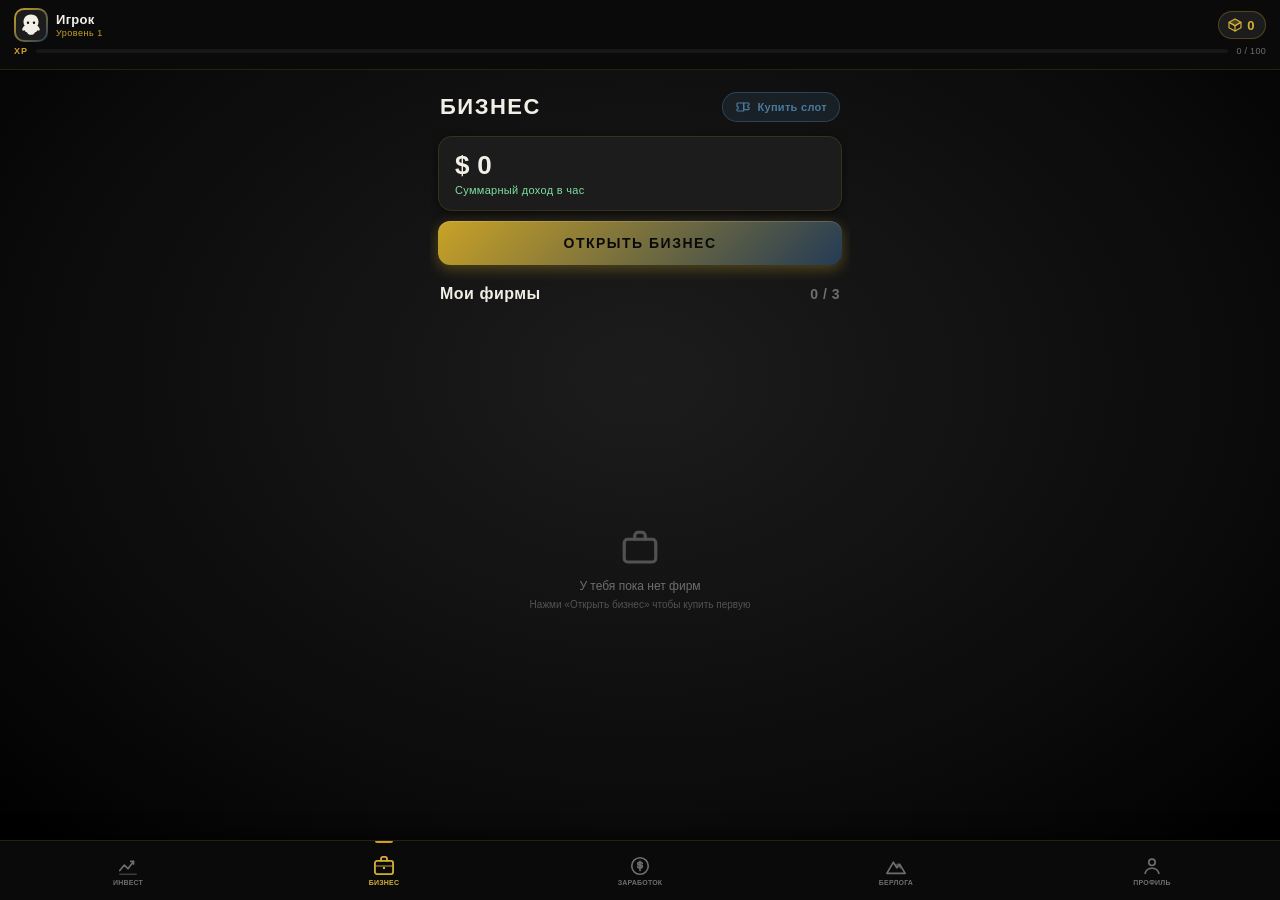
==== commit 267ced07: "Update business.html" ====
--- a/business.html
+++ b/business.html
@@ -270,7 +270,7 @@
                         if (typeof p.totalXp === 'number') player.totalXp = p.totalXp;
                     } else {
                         player.wallet = 0;
-                        player.ice = 1000;
+                        player.ice = 0;
                         player.totalXp = 0;
                         savePlayer();
                     }
--- a/style.css
+++ b/style.css
@@ -1,3 +1,8 @@
+/* ============================================================
+   ЛОХМАТЫЙ КЛУБ — единый style.css
+   Версия: consolidated (SVG icons + icebreak redesign)
+   ============================================================ */
+
 :root {
     --bg-primary: #0A0A0A;
     --bg-secondary: #1C1C1C;
@@ -71,13 +76,13 @@
     overflow: hidden;
 }
 
-/* ====== TOP PANEL ====== */
+/* ============ TOP PANEL ============ */
 #top-panel {
     display: flex;
     flex-direction: column;
     background: var(--bg-panel);
     border-bottom: 1px solid rgba(201, 162, 39, 0.15);
-    padding: 8px 14px 8px 14px;
+    padding: 8px 14px;
     padding-top: max(8px, env(safe-area-inset-top, 0px));
     flex-shrink: 0;
     z-index: 10;
@@ -120,7 +125,6 @@
     align-items: center;
     justify-content: center;
     overflow: hidden;
-    font-size: 20px;
     line-height: 1;
 }
 
@@ -165,12 +169,12 @@
 .balance-badge.ice { border-color: rgba(74, 122, 158, 0.5); }
 
 .balance-badge .wallet-icon {
-    font-size: 14px;
     line-height: 1;
     flex-shrink: 0;
     display: flex;
     align-items: center;
     justify-content: center;
+    color: var(--accent-orange-light);
 }
 
 .balance-badge .balance-value {
@@ -182,6 +186,17 @@
 }
 
 .balance-badge.ice .balance-value { color: var(--accent-blue-light); }
+.balance-badge.ice .wallet-icon   { color: var(--accent-blue-light); }
+
+.balance-badge .balance-value.pulse {
+    animation: balancePulse 0.3s ease;
+}
+
+@keyframes balancePulse {
+    0%   { transform: scale(1);    color: var(--accent-orange-light); }
+    50%  { transform: scale(1.15); color: #FFE080; }
+    100% { transform: scale(1);    color: var(--accent-orange-light); }
+}
 
 .xp-row {
     display: flex;
@@ -224,7 +239,7 @@
     letter-spacing: 0.3px;
 }
 
-/* ====== CONTENT AREA ====== */
+/* ============ CONTENT AREA ============ */
 #content {
     flex: 1 1 0;
     display: flex;
@@ -237,7 +252,7 @@
     min-height: 0;
 }
 
-/* ====== BERLOGA SCREEN ====== */
+/* ============ BERLOGA SCREEN ============ */
 #screen-berloga {
     display: flex;
     flex-direction: column;
@@ -301,10 +316,10 @@
 }
 
 .stat-block .stat-emoji {
-    font-size: 16px;
     line-height: 1;
     flex-shrink: 0;
     filter: drop-shadow(0 0 2px rgba(0, 0, 0, 0.6));
+    color: var(--accent-orange-light);
 }
 
 .stat-block .stat-value {
@@ -315,8 +330,11 @@
 }
 
 .stat-block.energy .stat-value { color: var(--accent-orange-light); }
-.stat-block.frost .stat-value { color: var(--accent-blue-light); }
-.stat-block.paw .stat-value { color: var(--accent-brown); }
+.stat-block.energy .stat-emoji { color: var(--accent-orange-light); }
+.stat-block.frost  .stat-value { color: var(--accent-blue-light); }
+.stat-block.frost  .stat-emoji { color: var(--accent-blue-light); }
+.stat-block.paw    .stat-value { color: var(--accent-brown); }
+.stat-block.paw    .stat-emoji { color: #C48B5B; }
 
 .berloga-buttons-block {
     flex: 1 1 0;
@@ -360,10 +378,10 @@
 }
 
 .berloga-btn .btn-emoji {
-    font-size: 32px;
     line-height: 1;
     flex-shrink: 0;
     filter: drop-shadow(0 2px 4px rgba(0, 0, 0, 0.6));
+    color: var(--accent-orange-light);
 }
 
 .berloga-btn .btn-label {
@@ -391,7 +409,7 @@
     border-color: rgba(74, 122, 158, 0.35);
 }
 
-/* ====== PLACEHOLDER SCREENS ====== */
+/* ============ PLACEHOLDER SCREENS ============ */
 .screen-placeholder {
     display: flex;
     flex-direction: column;
@@ -415,12 +433,11 @@
 }
 
 .placeholder-card .icon {
-    font-size: 48px;
-    line-height: 1;
     margin: 0 auto 12px;
     display: flex;
     align-items: center;
     justify-content: center;
+    color: var(--accent-orange-light);
     filter: drop-shadow(0 2px 6px rgba(0, 0, 0, 0.6));
 }
 
@@ -439,7 +456,7 @@
     letter-spacing: 0.3px;
 }
 
-/* ====== EARN SCREEN ====== */
+/* ============ EARN SCREEN ============ */
 .earn-screen {
     display: flex;
     flex-direction: column;
@@ -481,7 +498,11 @@
     white-space: nowrap;
 }
 
-.earn-ice-emoji { font-size: 14px; line-height: 1; }
+.earn-ice-emoji {
+    line-height: 1;
+    color: var(--accent-blue-light);
+}
+
 .earn-ice-value {
     font-size: 14px;
     font-weight: 800;
@@ -528,9 +549,9 @@
     display: flex;
     align-items: center;
     justify-content: center;
-    font-size: 26px;
     flex-shrink: 0;
     filter: drop-shadow(0 2px 4px rgba(0, 0, 0, 0.5));
+    color: var(--accent-orange-light);
 }
 
 .earn-action-info {
@@ -570,7 +591,7 @@
     padding-right: 2px;
 }
 
-/* ====== BUSINESS SCREEN ====== */
+/* ============ BUSINESS SCREEN ============ */
 .business-screen {
     display: flex;
     flex-direction: column;
@@ -617,11 +638,17 @@
     white-space: nowrap;
     touch-action: manipulation;
     -webkit-tap-highlight-color: transparent;
+    display: inline-flex;
+    align-items: center;
 }
 
 .biz-slot-btn:active {
     transform: scale(0.96);
     background: rgba(74, 122, 158, 0.25);
+}
+
+.biz-slot-btn .icon {
+    color: var(--accent-blue-light);
 }
 
 .biz-income-card {
@@ -730,9 +757,14 @@
 }
 
 .biz-empty-emoji {
-    font-size: 42px;
-    filter: grayscale(0.6) brightness(0.7);
     margin-bottom: 4px;
+    color: var(--text-muted);
+    filter: grayscale(0.4) brightness(0.75);
+}
+
+.biz-empty-emoji .icon {
+    width: 42px;
+    height: 42px;
 }
 
 .biz-empty-hint {
@@ -770,8 +802,8 @@
     display: flex;
     align-items: center;
     justify-content: center;
-    font-size: 22px;
-    flex-shrink: 0;
+    flex-shrink: 0;
+    color: var(--accent-orange-light);
 }
 
 .biz-card-info {
@@ -818,7 +850,7 @@
     letter-spacing: 0.3px;
 }
 
-/* ====== MODAL OVERLAY ====== */
+/* ============ MODAL OVERLAY ============ */
 .modal-overlay {
     position: fixed;
     inset: 0;
@@ -883,11 +915,9 @@
     background: rgba(255, 255, 255, 0.06);
     border: 1px solid rgba(255, 255, 255, 0.1);
     color: var(--text-primary);
-    width: 30px;
-    height: 30px;
+    width: 32px;
+    height: 32px;
     border-radius: 50%;
-    font-size: 13px;
-    font-weight: 700;
     display: flex;
     align-items: center;
     justify-content: center;
@@ -900,6 +930,12 @@
 .modal-close:active {
     transform: scale(0.9);
     background: rgba(255, 255, 255, 0.12);
+}
+
+.modal-close .icon {
+    width: 14px;
+    height: 14px;
+    color: var(--text-primary);
 }
 
 .modal-body {
@@ -910,7 +946,7 @@
     overscroll-behavior: contain;
 }
 
-/* ====== CATALOG CARDS ====== */
+/* ============ CATALOG CARDS ============ */
 .cat-card {
     background: var(--bg-card);
     border: 1px solid rgba(201, 162, 39, 0.15);
@@ -936,8 +972,8 @@
     display: flex;
     align-items: center;
     justify-content: center;
-    font-size: 26px;
-    flex-shrink: 0;
+    flex-shrink: 0;
+    color: var(--accent-orange-light);
 }
 
 .cat-info {
@@ -1009,7 +1045,7 @@
     cursor: default;
 }
 
-/* ====== SLOTS MODAL ====== */
+/* ============ SLOTS MODAL ============ */
 .slot-info {
     display: flex;
     flex-direction: column;
@@ -1077,7 +1113,7 @@
     80%      { transform: translateX(4px); }
 }
 
-/* ====== UPGRADE MODAL ====== */
+/* ============ UPGRADE MODAL ============ */
 .upg-hero {
     display: flex;
     flex-direction: column;
@@ -1095,8 +1131,8 @@
     display: flex;
     align-items: center;
     justify-content: center;
-    font-size: 38px;
     box-shadow: 0 4px 18px rgba(201, 162, 39, 0.2);
+    color: var(--accent-orange-light);
 }
 
 .upg-level {
@@ -1217,8 +1253,9 @@
     box-shadow: 0 0 20px rgba(255, 90, 90, 0.5);
 }
 
-/* ====== ICE GENERATOR PAGE ====== */
-#screen-ice {
+/* ============ ICE GENERATOR / SAD PAGES ============ */
+#screen-ice,
+#screen-sad {
     display: flex;
     flex-direction: column;
     width: 100%;
@@ -1376,6 +1413,10 @@
     overflow: hidden;
     text-overflow: ellipsis;
     max-width: 100%;
+    display: inline-flex;
+    align-items: center;
+    justify-content: center;
+    gap: 3px;
 }
 
 .ice-storage-card {
@@ -1396,7 +1437,10 @@
     gap: 5px;
 }
 
-.ice-storage-emoji { font-size: 13px; line-height: 1; }
+.ice-storage-emoji {
+    line-height: 1;
+    color: var(--accent-blue-light);
+}
 
 .ice-storage-title {
     font-size: 9px;
@@ -1496,7 +1540,10 @@
     cursor: not-allowed;
 }
 
-.ice-collect-emoji { font-size: 16px; line-height: 1; }
+.ice-collect-emoji {
+    line-height: 1;
+    color: #BFE3F5;
+}
 
 .ice-collect-amount {
     font-size: 14px;
@@ -1552,7 +1599,7 @@
 }
 
 .ice-upgrade-title {
-    display: flex;
+    display: inline-flex;
     align-items: center;
     gap: 6px;
     font-size: 11px;
@@ -1562,7 +1609,10 @@
     text-transform: uppercase;
 }
 
-.ice-upgrade-arrow { font-size: 13px; line-height: 1; }
+.ice-upgrade-arrow {
+    line-height: 1;
+    color: var(--accent-orange-light);
+}
 
 .ice-upgrade-desc {
     font-size: 9px;
@@ -1606,6 +1656,15 @@
     z-index: 9999;
     transform: translate(-50%, 0);
     animation: ice-float-up 1.1s ease-out forwards;
+    display: inline-flex;
+    align-items: center;
+    gap: 2px;
+}
+
+.ice-float .icon {
+    width: 14px;
+    height: 14px;
+    color: var(--accent-blue-light);
 }
 
 @keyframes ice-float-up {
@@ -1614,7 +1673,7 @@
     100% { opacity: 0; transform: translate(-50%, -70px) scale(0.95); }
 }
 
-/* ====== INVENTORY SCREEN ====== */
+/* ============ INVENTORY SCREEN ============ */
 .inventory-screen {
     display: flex;
     flex-direction: column;
@@ -1675,10 +1734,18 @@
 .inv-item:active { transform: scale(0.97); }
 
 .inv-item-icon {
-    font-size: 42px;
+    display: flex;
+    align-items: center;
+    justify-content: center;
+    width: 100%;
     line-height: 1;
+    flex-shrink: 0;
     filter: drop-shadow(0 2px 6px rgba(0, 0, 0, 0.6));
-    flex-shrink: 0;
+}
+
+.inv-item-icon .icon {
+    width: 42px;
+    height: 42px;
 }
 
 .inv-item-name {
@@ -1715,9 +1782,17 @@
 }
 
 .inv-empty-emoji {
-    font-size: 48px;
-    filter: grayscale(0.6) brightness(0.7);
     margin-bottom: 6px;
+    display: flex;
+    align-items: center;
+    justify-content: center;
+    color: var(--text-muted);
+    filter: grayscale(0.4) brightness(0.75);
+}
+
+.inv-empty-emoji .icon {
+    width: 48px;
+    height: 48px;
 }
 
 .inv-empty-hint {
@@ -1728,7 +1803,7 @@
     line-height: 1.4;
 }
 
-/* ====== MINE SCREEN ====== */
+/* ============ MINE / SHAHTA SCREEN ============ */
 .mine-screen {
     display: flex;
     flex-direction: column;
@@ -1770,7 +1845,11 @@
     white-space: nowrap;
 }
 
-.mine-ice-emoji { font-size: 14px; line-height: 1; }
+.mine-ice-emoji {
+    line-height: 1;
+    color: var(--accent-blue-light);
+}
+
 .mine-ice-value {
     font-size: 14px;
     font-weight: 800;
@@ -1903,10 +1982,19 @@
     display: flex;
     align-items: center;
     justify-content: center;
-    font-size: 20px;
     flex-shrink: 0;
     filter: drop-shadow(0 2px 4px rgba(0, 0, 0, 0.5));
-}
+    color: var(--accent-orange-light);
+}
+
+.vein-icon .icon {
+    width: 22px;
+    height: 22px;
+}
+
+.mine-vein.vein-stone .vein-icon { color: #C0C0C0; }
+.mine-vein.vein-iron  .vein-icon { color: #A8B0B8; }
+.mine-vein.vein-gold  .vein-icon { color: #FFD56B; }
 
 .vein-name-block {
     flex: 1;
@@ -1943,6 +2031,9 @@
 }
 
 .vein-cost {
+    display: inline-flex;
+    align-items: center;
+    gap: 2px;
     font-size: 11px;
     font-weight: 800;
     color: var(--accent-blue-light);
@@ -1954,6 +2045,10 @@
     white-space: nowrap;
 }
 
+.vein-cost .icon {
+    color: var(--accent-blue-light);
+}
+
 .vein-action {
     font-size: 10px;
     font-weight: 900;
@@ -2002,7 +2097,16 @@
     min-width: 0;
 }
 
-.mine-inv-emoji { font-size: 14px; line-height: 1; flex-shrink: 0; }
+.mine-inv-emoji {
+    line-height: 1;
+    flex-shrink: 0;
+}
+
+.mine-inv-item:nth-child(1) .mine-inv-emoji { color: #C0C0C0; }
+.mine-inv-item:nth-child(2) .mine-inv-emoji { color: #A0A0A0; }
+.mine-inv-item:nth-child(3) .mine-inv-emoji { color: #A8B0B8; }
+.mine-inv-item:nth-child(4) .mine-inv-emoji { color: #FFD56B; }
+
 .mine-inv-count {
     font-size: 11px;
     font-weight: 800;
@@ -2025,6 +2129,15 @@
     transform: translate(-50%, 0);
     animation: mine-float-up 1.1s ease-out forwards;
     white-space: nowrap;
+    display: inline-flex;
+    align-items: center;
+    gap: 4px;
+}
+
+.mine-float .icon {
+    width: 14px;
+    height: 14px;
+    vertical-align: middle;
 }
 
 @keyframes mine-float-up {
@@ -2033,7 +2146,7 @@
     100% { opacity: 0; transform: translate(-50%, -80px) scale(0.95); }
 }
 
-/* ====== RACE PAGE (CSS-сцена) ====== */
+/* ============ RACE PAGE ============ */
 #screen-race {
     display: flex;
     flex-direction: column;
@@ -2074,7 +2187,11 @@
     white-space: nowrap;
 }
 
-.race-ice-emoji { font-size: 14px; line-height: 1; }
+.race-ice-emoji {
+    line-height: 1;
+    color: var(--accent-blue-light);
+}
+
 .race-ice-value {
     font-size: 14px;
     font-weight: 800;
@@ -2121,20 +2238,21 @@
     justify-content: center;
 }
 
+.racer-avatar .icon--avatar {
+    width: 60%;
+    height: 60%;
+}
+
 .racer-avatar-me {
     background: linear-gradient(135deg, rgba(74, 122, 158, 0.3), rgba(36, 59, 85, 0.3));
     border: 1px solid rgba(74, 122, 158, 0.5);
+    color: #BFE3F5;
 }
 
 .racer-avatar-npc {
     background: linear-gradient(135deg, rgba(201, 60, 60, 0.3), rgba(120, 30, 30, 0.3));
     border: 1px solid rgba(201, 60, 60, 0.5);
-}
-
-.racer-emoji {
-    font-size: 26px;
-    line-height: 1;
-    filter: drop-shadow(0 2px 4px rgba(0, 0, 0, 0.6));
+    color: #E57A5C;
 }
 
 .racer-info {
@@ -2180,7 +2298,7 @@
     padding: 0 2px;
 }
 
-/* ====== TRACK — CSS-сцена ====== */
+/* ============ TRACK — CSS-сцена ============ */
 .race-track {
     position: relative;
     width: 100%;
@@ -2482,7 +2600,6 @@
     }
 }
 
-/* ====== СВЕТОФОР F1 (5 ламп) ====== */
 .race-traffic {
     position: absolute;
     top: 50%;
@@ -2516,7 +2633,6 @@
     box-shadow: 0 0 18px rgba(255, 60, 60, 0.95), inset 0 -2px 4px rgba(0, 0, 0, 0.4);
 }
 
-/* Кнопка старта */
 .race-start-btn {
     appearance: none;
     outline: none;
@@ -2554,9 +2670,15 @@
     cursor: not-allowed;
 }
 
-.race-start-emoji { font-size: 18px; line-height: 1; }
+.race-start-emoji {
+    line-height: 1;
+    color: #0A0A0A;
+}
 
 .race-start-cost {
+    display: inline-flex;
+    align-items: center;
+    gap: 2px;
     font-size: 12px;
     font-weight: 700;
     color: rgba(10, 10, 10, 0.75);
@@ -2564,7 +2686,12 @@
     margin-left: 2px;
 }
 
-.race-start-btn:disabled .race-start-cost {
+.race-start-cost .icon {
+    color: rgba(10, 10, 10, 0.75);
+}
+
+.race-start-btn:disabled .race-start-cost,
+.race-start-btn:disabled .race-start-cost .icon {
     color: var(--text-muted);
 }
 
@@ -2578,6 +2705,15 @@
     letter-spacing: 0.5px;
     border: 1px solid;
     background: var(--bg-card);
+    display: inline-flex;
+    align-items: center;
+    justify-content: center;
+    gap: 6px;
+}
+
+.race-result .icon {
+    width: 14px;
+    height: 14px;
 }
 
 .race-result.win {
@@ -2592,7 +2728,7 @@
     box-shadow: 0 0 20px rgba(255, 139, 125, 0.15);
 }
 
-/* ====== BOTTOM NAV ====== */
+/* ============ BOTTOM NAV ============ */
 #bottom-nav {
     display: flex;
     background: var(--bg-panel);
@@ -2625,17 +2761,6 @@
     color: inherit;
 }
 
-.nav-item .nav-emoji {
-    font-size: 20px;
-    line-height: 1;
-    transition: all 0.2s ease;
-    filter: grayscale(1) brightness(0.6);
-    opacity: 0.6;
-    display: flex;
-    align-items: center;
-    justify-content: center;
-}
-
 .nav-item .nav-label {
     font-size: 7px;
     font-weight: 600;
@@ -2643,12 +2768,6 @@
     letter-spacing: 0.2px;
     transition: color 0.2s ease;
     text-transform: uppercase;
-}
-
-.nav-item.active .nav-emoji {
-    filter: grayscale(0) brightness(1);
-    opacity: 1;
-    transform: scale(1.15);
 }
 
 .nav-item.active .nav-label { color: var(--accent-orange-light); }
@@ -2665,12 +2784,10 @@
     border-radius: 0 0 2px 2px;
 }
 
-.nav-item:active .nav-emoji { transform: scale(0.88); }
-
-/* ====== HIDDEN ====== */
+/* ============ HIDDEN ============ */
 .hidden { display: none !important; }
 
-/* ====== ICEBREAK SCREEN ====== */
+/* ============ ICEBREAK SCREEN ============ */
 .icebreak-screen {
     display: flex;
     flex-direction: column;
@@ -2712,7 +2829,11 @@
     white-space: nowrap;
 }
 
-.icebreak-ice-emoji { font-size: 14px; line-height: 1; }
+.icebreak-ice-emoji {
+    line-height: 1;
+    color: var(--accent-blue-light);
+}
+
 .icebreak-ice-value {
     font-size: 14px;
     font-weight: 800;
@@ -2738,6 +2859,17 @@
     text-transform: uppercase;
 }
 
+.energy-label > span {
+    display: inline-flex;
+    align-items: center;
+}
+
+.energy-label .icon {
+    width: 14px;
+    height: 14px;
+    color: var(--accent-orange-light);
+}
+
 .energy-count {
     color: var(--accent-orange-light);
     font-weight: 800;
@@ -2765,6 +2897,7 @@
     background: linear-gradient(90deg, #B8753D, #FFB547);
 }
 
+/* ---- Сцена с айсбергом ---- */
 .icebreak-scene {
     position: relative;
     flex: 1 1 0;
@@ -2780,14 +2913,42 @@
     user-select: none;
     -webkit-user-select: none;
     -webkit-tap-highlight-color: transparent;
+    cursor: pointer;
+    touch-action: manipulation;
+}
+
+.iceberg-wrap {
+    position: relative;
+    width: 240px;
+    height: 260px;
+    transition: transform 0.08s ease;
+    z-index: 2;
+    pointer-events: none;
+}
+
+.iceberg-svg {
+    width: 100%;
+    height: 100%;
+    display: block;
+}
+
+.iceberg-wrap.hit {
+    animation: iceHit 0.12s ease;
+}
+
+@keyframes iceHit {
+    0%   { transform: translateY(0); }
+    50%  { transform: translateY(4px) scale(0.99); }
+    100% { transform: translateY(0); }
 }
 
 .pickaxe {
     position: absolute;
-    right: 22%;
-    top: 42%;
-    font-size: 72px;
-    line-height: 1;
+    right: 8%;
+    top: 40%;
+    width: 72px;
+    height: 72px;
+    color: var(--accent-orange-light);
     pointer-events: none;
     z-index: 5;
     transform: translateY(-50%) rotate(20deg);
@@ -2796,106 +2957,90 @@
     filter: drop-shadow(0 4px 8px rgba(0, 0, 0, 0.6));
 }
 
+.pickaxe svg {
+    width: 100%;
+    height: 100%;
+    display: block;
+}
+
 .pickaxe.strike {
     transform: translateY(-50%) translateX(-50px) rotate(-55deg);
     transition: transform 0.1s cubic-bezier(0.5, 0, 0.9, 0.3);
 }
 
-.iceblock {
-    position: relative;
-    display: flex;
-    align-items: center;
-    justify-content: center;
-    width: 140px;
-    height: 140px;
-    border-radius: 50%;
-    background: radial-gradient(circle, rgba(74, 122, 158, 0.35) 0%, rgba(36, 59, 85, 0.1) 60%, transparent 100%);
-    cursor: pointer;
-    user-select: none;
-    -webkit-user-select: none;
-    -webkit-tap-highlight-color: transparent;
-    z-index: 3;
-    animation: iceblock-glow 3s ease-in-out infinite;
-    margin-right: 60px;
-}
-
-.iceblock-emoji {
-    font-size: 120px;
-    line-height: 1;
-    filter: drop-shadow(0 0 40px rgba(74, 122, 158, 0.7));
+/* ---- Краки ---- */
+.crack {
+    position: fixed;
+    width: 24px;
+    height: 24px;
     pointer-events: none;
-    display: block;
-    transform: translateY(2px);
-}
-
-.iceblock.shake {
-    animation: iceblock-shake 0.2s ease-in-out;
-}
-
-@keyframes iceblock-glow {
-    0%, 100% {
-        background: radial-gradient(circle, rgba(74, 122, 158, 0.35) 0%, rgba(36, 59, 85, 0.1) 60%, transparent 100%);
+    z-index: 9998;
+    transform: translate(-50%, -50%);
+}
+
+.crack::before,
+.crack::after {
+    content: '';
+    position: absolute;
+    left: 50%;
+    top: 50%;
+    width: 2px;
+    height: 14px;
+    background: rgba(255, 255, 255, 0.95);
+    border-radius: 2px;
+    transform-origin: center;
+    animation: crackFade 0.4s ease forwards;
+}
+
+.crack::before { transform: translate(-50%,-50%) rotate(25deg); }
+.crack::after  { transform: translate(-50%,-50%) rotate(-40deg); }
+
+@keyframes crackFade {
+    0%   { opacity: 1; }
+    100% { opacity: 0; transform: translate(-50%,-50%) scale(1.4); }
+}
+
+/* ---- Кубики льда ---- */
+.cubes-layer {
+    position: fixed;
+    inset: 0;
+    pointer-events: none;
+    z-index: 9998;
+}
+
+.cube {
+    position: fixed;
+    width: 22px;
+    height: 22px;
+    border-radius: 4px;
+    background: linear-gradient(135deg, #EAF6FF 0%, #BFE3F5 40%, #7FB8D9 100%);
+    box-shadow:
+        inset 2px 2px 4px rgba(255,255,255,0.9),
+        inset -2px -2px 6px rgba(27,42,65,0.4),
+        0 0 10px rgba(191,227,245,0.7);
+    transform: translate(-50%, -50%);
+    animation: flyToBalance 0.7s cubic-bezier(0.5, -0.3, 0.7, 1.2) forwards;
+}
+
+@keyframes flyToBalance {
+    0% {
+        transform: translate(-50%, -50%) scale(1) rotate(0deg);
+        opacity: 1;
     }
-    50% {
-        background: radial-gradient(circle, rgba(74, 122, 158, 0.55) 0%, rgba(36, 59, 85, 0.18) 60%, transparent 100%);
+    40% {
+        transform:
+            translate(calc(-50% + var(--dx) * 0.4 + var(--jx)),
+                      calc(-50% + var(--dy) * 0.4 - 40px))
+            scale(1.1) rotate(120deg);
+        opacity: 1;
     }
-}
-
-@keyframes iceblock-shake {
-    0%   { transform: translateX(0) translateY(0); }
-    20%  { transform: translateX(-4px) translateY(-2px); }
-    40%  { transform: translateX(4px) translateY(2px); }
-    60%  { transform: translateX(-3px) translateY(-1px); }
-    80%  { transform: translateX(3px) translateY(1px); }
-    100% { transform: translateX(0) translateY(0); }
-}
-
-.spark {
-    position: fixed;
-    border-radius: 50%;
-    background: #FFFFFF;
-    pointer-events: none;
-    z-index: 9999;
-    transform: translate(-50%, -50%);
-    box-shadow: 0 0 8px rgba(255, 220, 100, 0.9), 0 0 16px rgba(255, 180, 60, 0.5);
-    animation: spark-fly 0.65s cubic-bezier(0.15, 0.75, 0.5, 1) forwards;
-}
-
-.spark:nth-child(odd) {
-    background: #FFE080;
-    box-shadow: 0 0 8px rgba(255, 220, 100, 0.9), 0 0 16px rgba(255, 180, 60, 0.5);
-}
-
-.spark:nth-child(even) {
-    background: #D4AF37;
-    box-shadow: 0 0 6px rgba(212, 175, 55, 0.8);
-}
-
-@keyframes spark-fly {
-    0% { opacity: 1; transform: translate(-50%, -50%) scale(1); }
-    30% { opacity: 1; transform: translate(calc(-50% + var(--dx) * 0.4), calc(-50% + var(--dy) * 0.4)) scale(1.2); }
-    100% { opacity: 0; transform: translate(calc(-50% + var(--dx)), calc(-50% + var(--dy))) scale(0.4); }
-}
-
-.icebreak-float {
-    position: fixed;
-    pointer-events: none;
-    font-size: 22px;
-    font-weight: 900;
-    color: #7DD8FF;
-    text-shadow: 0 0 12px rgba(125, 216, 255, 0.9), 0 2px 6px rgba(0, 0, 0, 0.8);
-    z-index: 9999;
-    transform: translate(-50%, 0);
-    animation: icebreak-float-up 1.2s ease-out forwards;
-    white-space: nowrap;
-    letter-spacing: 0.5px;
-}
-
-@keyframes icebreak-float-up {
-    0%   { opacity: 0; transform: translate(-50%, 10px) scale(0.8); }
-    15%  { opacity: 1; transform: translate(-50%, -8px) scale(1.2); }
-    60%  { opacity: 1; transform: translate(-50%, -45px) scale(1); }
-    100% { opacity: 0; transform: translate(-50%, -90px) scale(0.9); }
+    100% {
+        transform:
+            translate(calc(-50% + var(--dx)),
+                      calc(-50% + var(--dy)))
+            scale(0.3) rotate(360deg);
+        opacity: 0;
+    }
 }
 
 .icebreak-hint {
@@ -2928,6 +3073,9 @@
 }
 
 .pickaxe-info-title {
+    display: inline-flex;
+    align-items: center;
+    gap: 4px;
     font-size: 12px;
     font-weight: 800;
     color: var(--accent-orange-light);
@@ -2935,6 +3083,12 @@
     white-space: nowrap;
     overflow: hidden;
     text-overflow: ellipsis;
+}
+
+.pickaxe-info-title .icon {
+    width: 14px;
+    height: 14px;
+    color: var(--accent-orange-light);
 }
 
 .pickaxe-info-sub {
@@ -2999,7 +3153,46 @@
     animation: slot-shake 0.4s ease;
 }
 
-/* ====== RESPONSIVE ====== */
+/* ============ SVG-ICON SYSTEM ============ */
+.icon {
+    display: inline-block;
+    width: 24px;
+    height: 24px;
+    flex-shrink: 0;
+    color: currentColor;
+    vertical-align: middle;
+    pointer-events: none;
+}
+
+.icon--nav   { width: 22px; height: 22px; }
+.icon--top   { width: 16px; height: 16px; }
+.icon--btn   { width: 26px; height: 26px; }
+.icon--grid  { width: 32px; height: 32px; }
+.icon--hero  { width: 48px; height: 48px; }
+.icon--slot  { width: 44px; height: 44px; }
+
+.icon--avatar {
+    width: 100%;
+    height: 100%;
+    color: var(--text-primary);
+}
+
+.nav-item .nav-icon {
+    width: 22px;
+    height: 22px;
+    color: var(--text-muted);
+    transition: color 0.2s ease, transform 0.2s ease;
+    display: block;
+}
+
+.nav-item.active .nav-icon {
+    color: var(--accent-orange-light);
+    transform: scale(1.1);
+}
+
+.nav-item:active .nav-icon { transform: scale(0.9); }
+
+/* ============ RESPONSIVE ============ */
 @media (max-width: 360px) {
     :root {
         --top-panel-height: 62px;
@@ -3012,19 +3205,18 @@
         --font-size-xxl: 18px;
     }
     .avatar { width: 28px; height: 28px; }
-    .avatar-inner { font-size: 16px; }
-    .nav-item .nav-emoji { font-size: 16px; }
+    .avatar-inner .icon--avatar { width: 100%; height: 100%; }
+    .nav-item .nav-icon { width: 18px; height: 18px; }
     .nav-item .nav-label { font-size: 6px; }
-    .berloga-btn .btn-emoji { font-size: 26px; }
+    .berloga-btn .btn-emoji { width: 26px; height: 26px; }
     .berloga-btn .btn-label { font-size: 10px; }
     .stat-block { padding: 4px 6px; gap: 4px; }
-    .stat-block .stat-emoji { font-size: 13px; }
+    .stat-block .stat-emoji { width: 13px; height: 13px; }
     .stats-row { padding: 6px; gap: 4px; }
     .balance-badge { padding: 4px 8px 4px 6px; gap: 3px; }
-    .balance-badge .wallet-icon { font-size: 12px; }
+    .balance-badge .wallet-icon { width: 12px; height: 12px; }
 
     .racer-avatar { width: 40px; height: 40px; }
-    .racer-emoji { font-size: 22px; }
     .racer-speed { font-size: 11px; }
     .racer-vs { font-size: 11px; }
     .race-runner { width: 46px; height: 46px; }
@@ -3043,7 +3235,7 @@
         grid-template-columns: 40px 1fr;
         gap: 10px;
     }
-    .cat-icon { width: 40px; height: 40px; font-size: 22px; }
+    .cat-icon { width: 40px; height: 40px; }
     .cat-buy-btn {
         grid-column: 1 / -1;
         width: 100%;
@@ -3053,27 +3245,26 @@
         grid-template-columns: 40px 1fr auto;
         gap: 8px;
     }
-    .biz-card-icon { width: 40px; height: 40px; font-size: 20px; }
+    .biz-card-icon { width: 40px; height: 40px; }
 
     .inv-title { font-size: 20px; }
-    .inv-item-icon { font-size: 36px; }
+    .inv-item-icon .icon { width: 36px; height: 36px; }
 
     .mine-title { font-size: 20px; }
     .mine-banner-title { font-size: 13px; }
     .mine-banner-sub { font-size: 9px; }
-    .vein-icon { width: 34px; height: 34px; font-size: 18px; }
+    .vein-icon { width: 34px; height: 34px; }
+    .vein-icon .icon { width: 20px; height: 20px; }
     .vein-name { font-size: 11px; }
     .vein-desc { font-size: 8px; }
     .vein-cost { font-size: 10px; padding: 2px 7px; }
     .vein-action { font-size: 9px; }
-    .mine-inv-emoji { font-size: 12px; }
     .mine-inv-count { font-size: 10px; }
 
     .icebreak-title { font-size: 20px; }
     .icebreak-ice-value { font-size: 13px; }
-    .pickaxe { font-size: 58px; }
-    .iceblock { width: 110px; height: 110px; margin-right: 50px; }
-    .iceblock-emoji { font-size: 92px; }
+    .pickaxe { width: 58px; height: 58px; }
+    .iceberg-wrap { width: 200px; height: 220px; }
 }
 
 @media (max-height: 700px) {
@@ -3083,7 +3274,7 @@
     }
     .berloga-buttons-grid { gap: 5px; }
     .berloga-btn { border-radius: 10px; gap: 3px; padding: 4px; }
-    .berloga-btn .btn-emoji { font-size: 26px; }
+    .berloga-btn .btn-emoji { width: 26px; height: 26px; }
     .berloga-btn .btn-label { font-size: 9px; }
 
     .ice-hero-title { font-size: 12px; letter-spacing: 1.6px; }
@@ -3096,20 +3287,19 @@
 
     .racer-card { padding: 6px 8px; gap: 8px; }
     .racer-avatar { width: 42px; height: 42px; }
-    .racer-emoji { font-size: 22px; }
     .race-runner { width: 48px; height: 48px; }
 
     .modal-sheet { max-height: 88vh; }
 
-    .inv-item-icon { font-size: 38px; }
+    .inv-item-icon .icon { width: 38px; height: 38px; }
 
     .mine-vein { padding: 7px 10px; gap: 8px; }
-    .vein-icon { width: 34px; height: 34px; font-size: 18px; }
+    .vein-icon { width: 34px; height: 34px; }
+    .vein-icon .icon { width: 20px; height: 20px; }
 
     .icebreak-scene { min-height: 240px; }
-    .iceblock { width: 120px; height: 120px; margin-right: 55px; }
-    .iceblock-emoji { font-size: 100px; }
-    .pickaxe { font-size: 62px; right: 6%; }
+    .iceberg-wrap { width: 220px; height: 240px; }
+    .pickaxe { width: 62px; height: 62px; right: 6%; }
     .pickaxe.strike { transform: translateY(-50%) translateX(-30px) rotate(-55deg); }
 }
 
@@ -3119,17 +3309,17 @@
         --bottom-nav-height: 46px;
     }
     .avatar { width: 24px; height: 24px; }
-    .avatar-inner { font-size: 14px; }
     .berloga-buttons-grid { gap: 4px; }
     .berloga-btn { border-radius: 8px; gap: 2px; padding: 3px; }
-    .berloga-btn .btn-emoji { font-size: 22px; }
+    .berloga-btn .btn-emoji { width: 22px; height: 22px; }
     .berloga-btn .btn-label { font-size: 8px; }
     .stat-block { padding: 3px 4px; gap: 3px; }
-    .stat-block .stat-emoji { font-size: 12px; }
+    .stat-block .stat-emoji { width: 12px; height: 12px; }
     .stats-row { padding: 5px; gap: 3px; }
     .stat-value { font-size: 9px; }
 
-    #screen-ice { gap: 5px; }
+    #screen-ice,
+    #screen-sad { gap: 5px; }
     .ice-hero { gap: 3px; }
     .ice-hero-title { font-size: 11px; letter-spacing: 1.2px; }
     .ice-hero-status { font-size: 9px; }
@@ -3151,7 +3341,6 @@
     .race-racers { gap: 4px; }
     .racer-card { padding: 5px 6px; gap: 6px; }
     .racer-avatar { width: 36px; height: 36px; }
-    .racer-emoji { font-size: 20px; }
     .racer-title { font-size: 8px; }
     .racer-speed { font-size: 11px; }
     .race-runner { width: 42px; height: 42px; }
@@ -3174,11 +3363,11 @@
     .modal-header { padding: 12px 14px 10px; }
     .modal-body { padding: 12px 14px 16px; }
     .cat-card { padding: 10px 12px; }
-    .cat-icon { width: 42px; height: 42px; font-size: 22px; }
+    .cat-icon { width: 42px; height: 42px; }
     .cat-name { font-size: 13px; }
 
     .inv-title { font-size: 18px; letter-spacing: 1.2px; }
-    .inv-item-icon { font-size: 32px; }
+    .inv-item-icon .icon { width: 32px; height: 32px; }
     .inv-item-name { font-size: 9px; }
     .inv-item-count { font-size: 10px; }
     .inv-grid { gap: 6px; }
@@ -3189,24 +3378,22 @@
     .mine-banner-title { font-size: 12px; letter-spacing: 1.5px; }
     .mine-banner-sub { font-size: 8px; }
     .mine-vein { padding: 6px 8px; gap: 6px; }
-    .vein-icon { width: 30px; height: 30px; font-size: 16px; }
+    .vein-icon { width: 30px; height: 30px; }
+    .vein-icon .icon { width: 18px; height: 18px; }
     .vein-name { font-size: 11px; }
     .vein-desc { font-size: 8px; }
     .vein-cost { font-size: 10px; padding: 2px 7px; }
     .vein-action { font-size: 9px; letter-spacing: 1px; }
     .mine-inv { padding: 6px 8px; gap: 4px; }
-    .mine-inv-emoji { font-size: 12px; }
     .mine-inv-count { font-size: 10px; }
     .mine-inv-item { padding: 4px 3px; }
 
     .icebreak-screen { gap: 6px; }
     .icebreak-scene { min-height: 200px; }
-    .iceblock { width: 100px; height: 100px; margin-right: 45px; }
-    .iceblock-emoji { font-size: 84px; }
-    .pickaxe { font-size: 52px; right: 5%; }
+    .iceberg-wrap { width: 200px; height: 220px; }
+    .pickaxe { width: 52px; height: 52px; right: 5%; }
     .pickaxe.strike { transform: translateY(-50%) translateX(-25px) rotate(-55deg); }
     .icebreak-title { font-size: 18px; }
-    .icebreak-float { font-size: 18px; }
     .pickaxe-info { padding: 8px 10px; gap: 8px; }
     .pickaxe-upgrade-btn { padding: 6px 10px; min-width: 80px; }
 }
@@ -3214,43 +3401,3 @@
 @media (min-width: 500px) {
     #content { padding: 12px 16px; }
 }
-
-/* ============ SVG-ICON SYSTEM ============ */
-.icon {
-    display: inline-block;
-    width: 24px;
-    height: 24px;
-    flex-shrink: 0;
-    color: currentColor;
-    vertical-align: middle;
-    pointer-events: none;
-}
-
-/* Размеры под контекст */
-.icon--nav   { width: 22px; height: 22px; }
-.icon--top   { width: 16px; height: 16px; }
-.icon--btn   { width: 26px; height: 26px; }
-.icon--grid  { width: 32px; height: 32px; }
-.icon--hero  { width: 48px; height: 48px; }
-.icon--slot  { width: 44px; height: 44px; }
-
-/* Аватар */
-.icon--avatar {
-    width: 100%;
-    height: 100%;
-    color: var(--text-primary);
-}
-
-/* Навигация (замена .nav-emoji) */
-.nav-item .nav-icon {
-    width: 22px;
-    height: 22px;
-    color: var(--text-muted);
-    transition: color 0.2s ease, transform 0.2s ease;
-    display: block;
-}
-.nav-item.active .nav-icon {
-    color: var(--accent-orange-light);
-    transform: scale(1.1);
-}
-.nav-item:active .nav-icon { transform: scale(0.9); }
